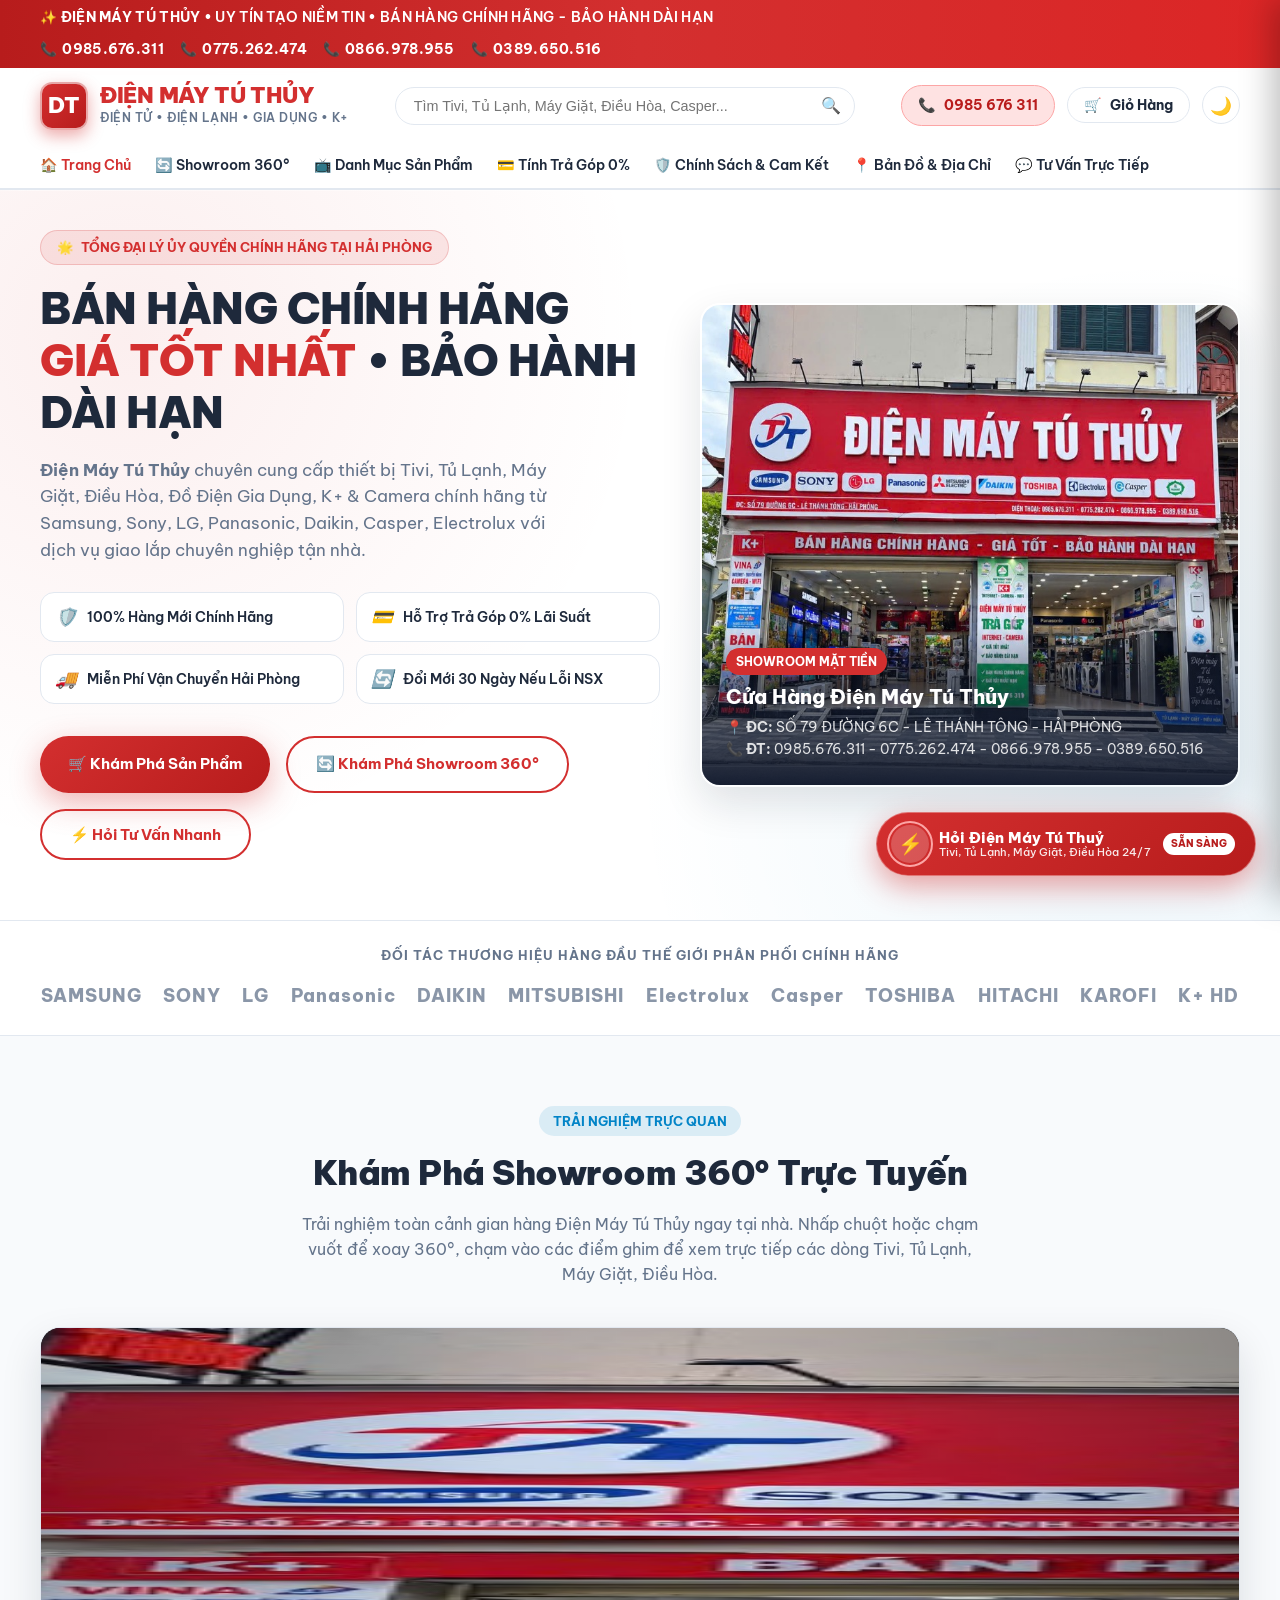
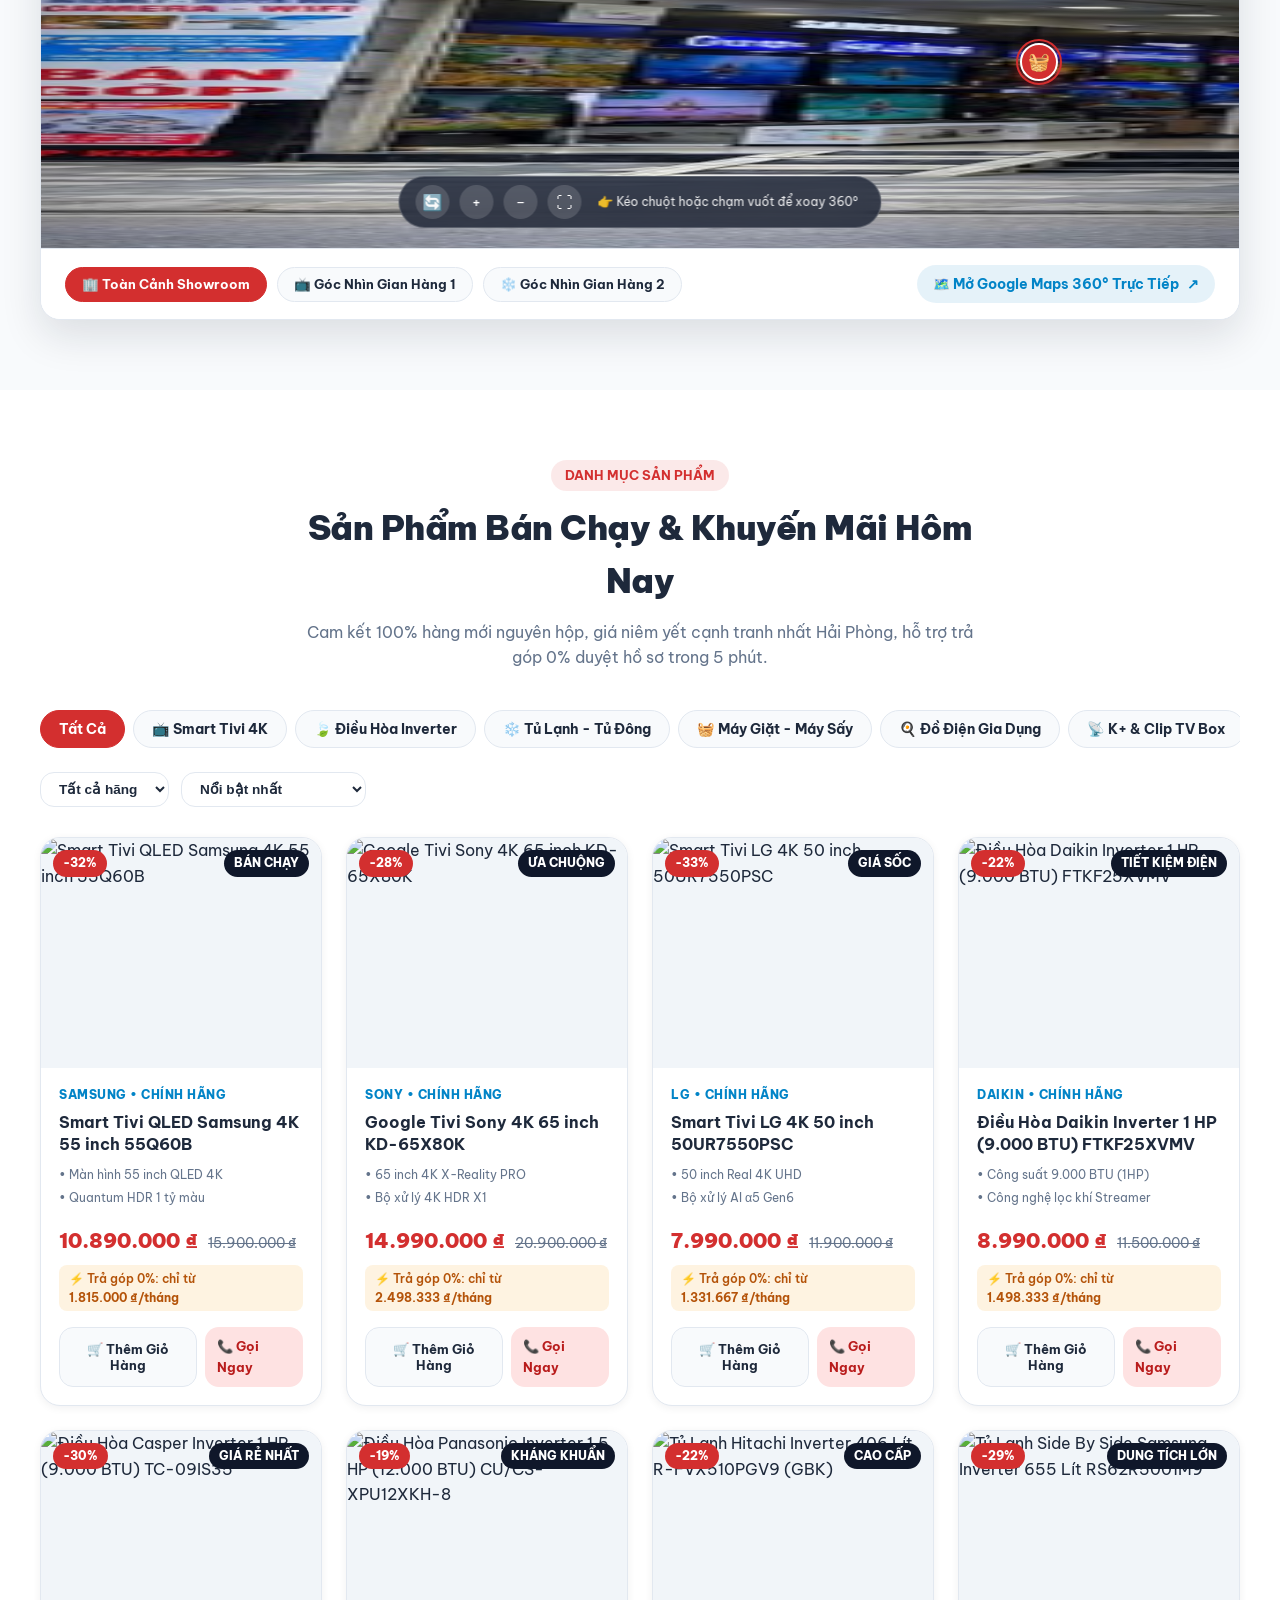
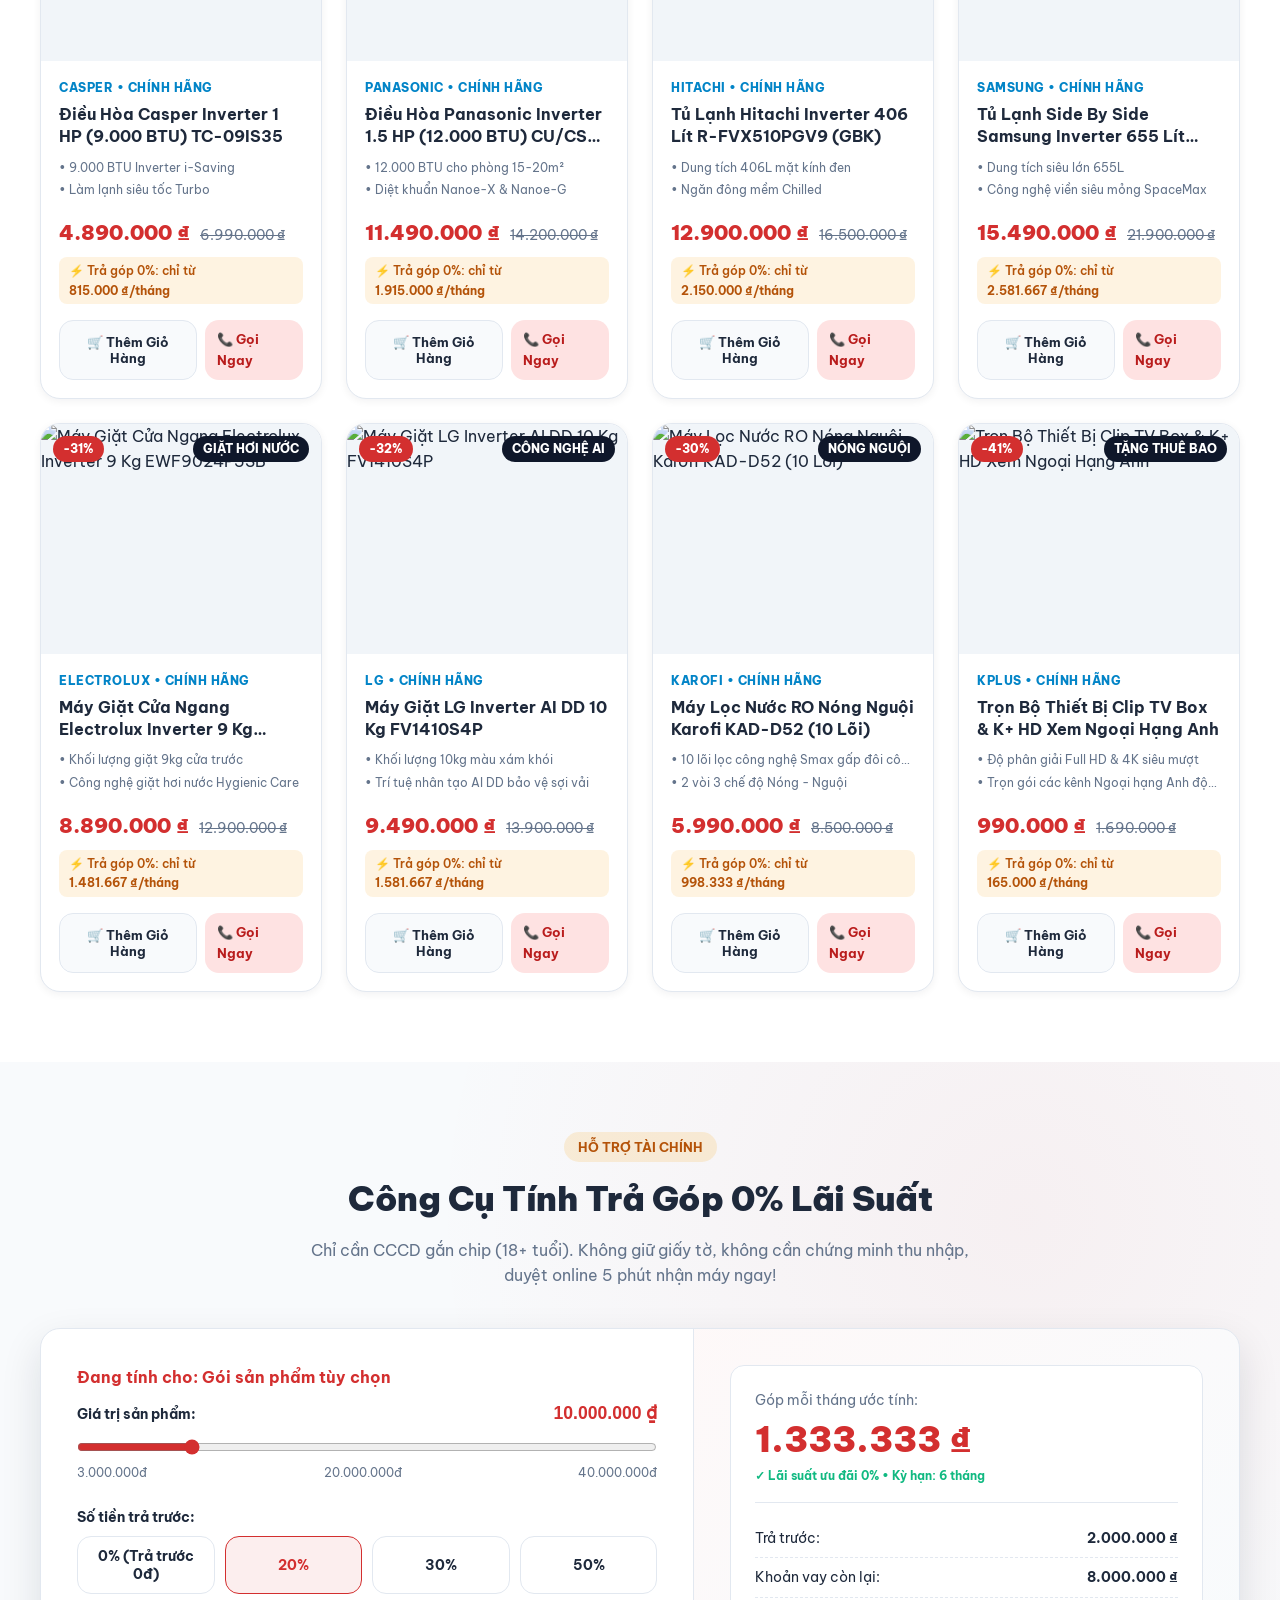
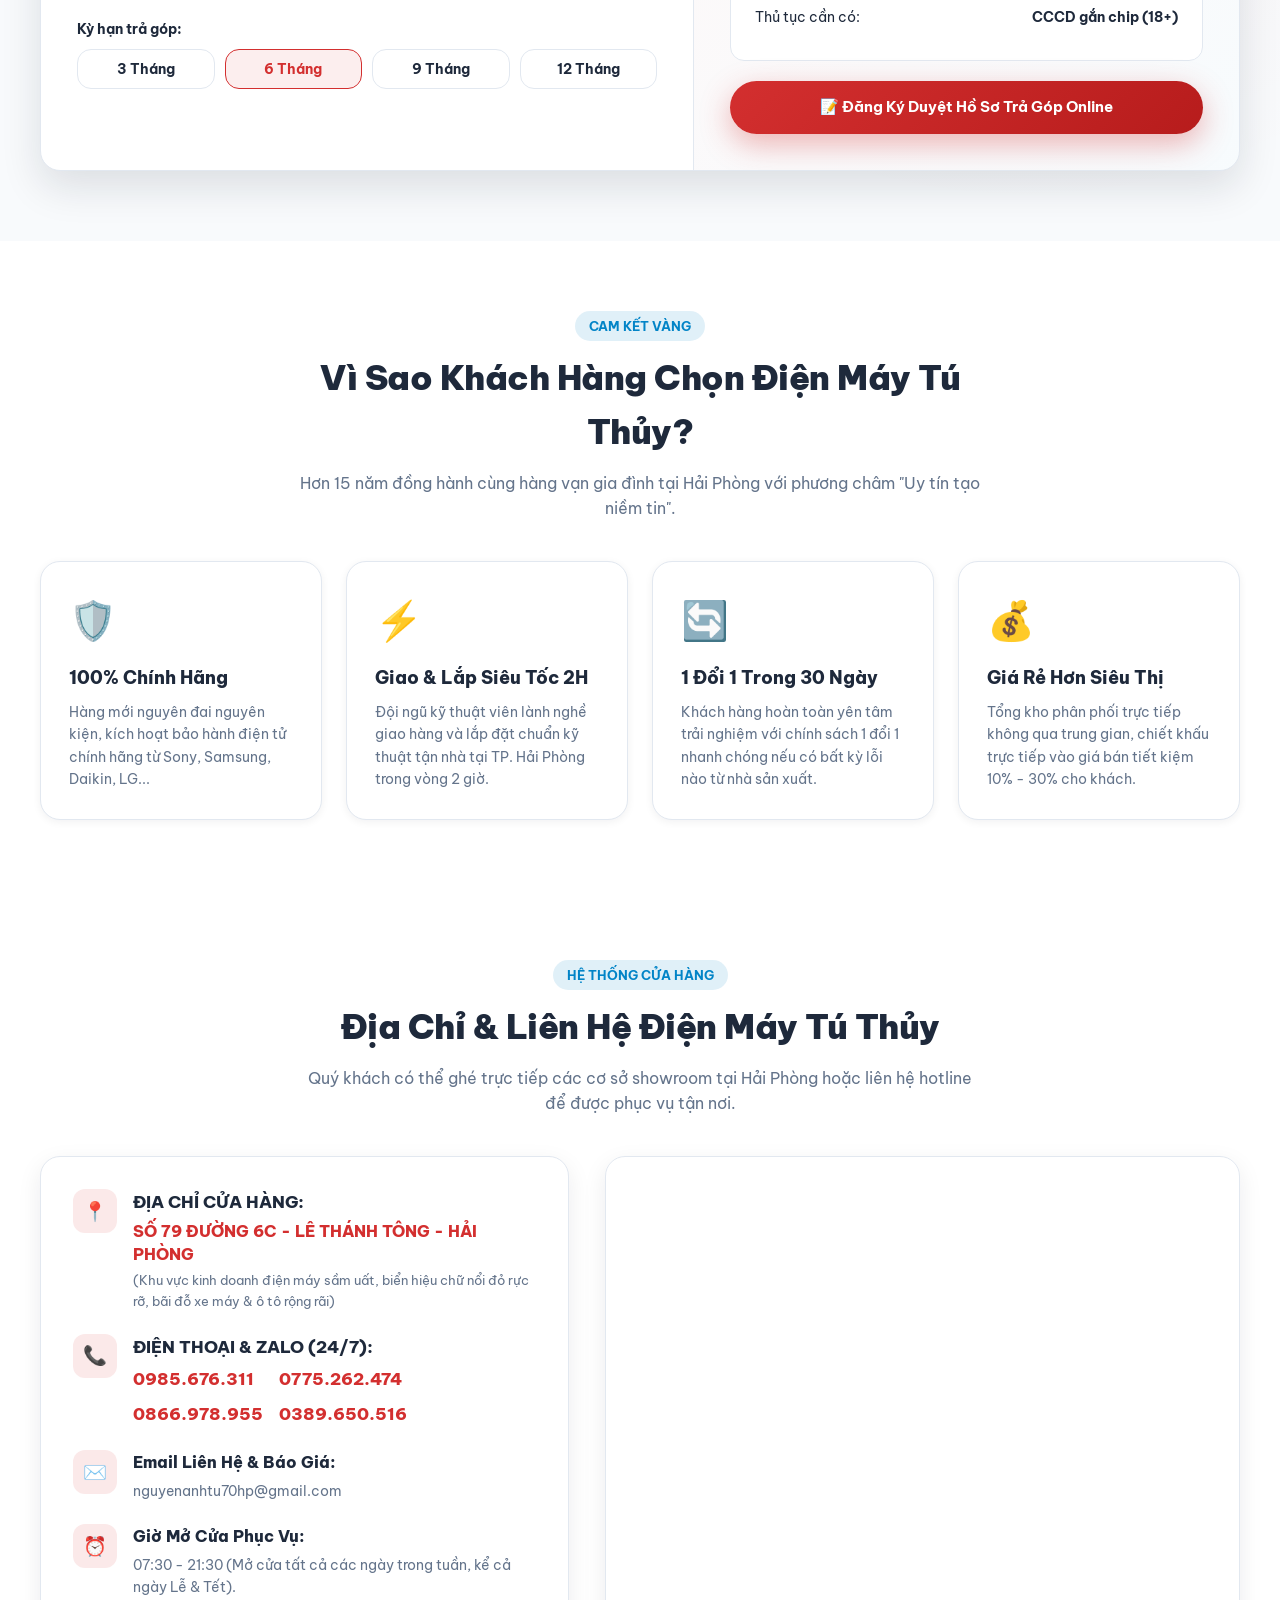
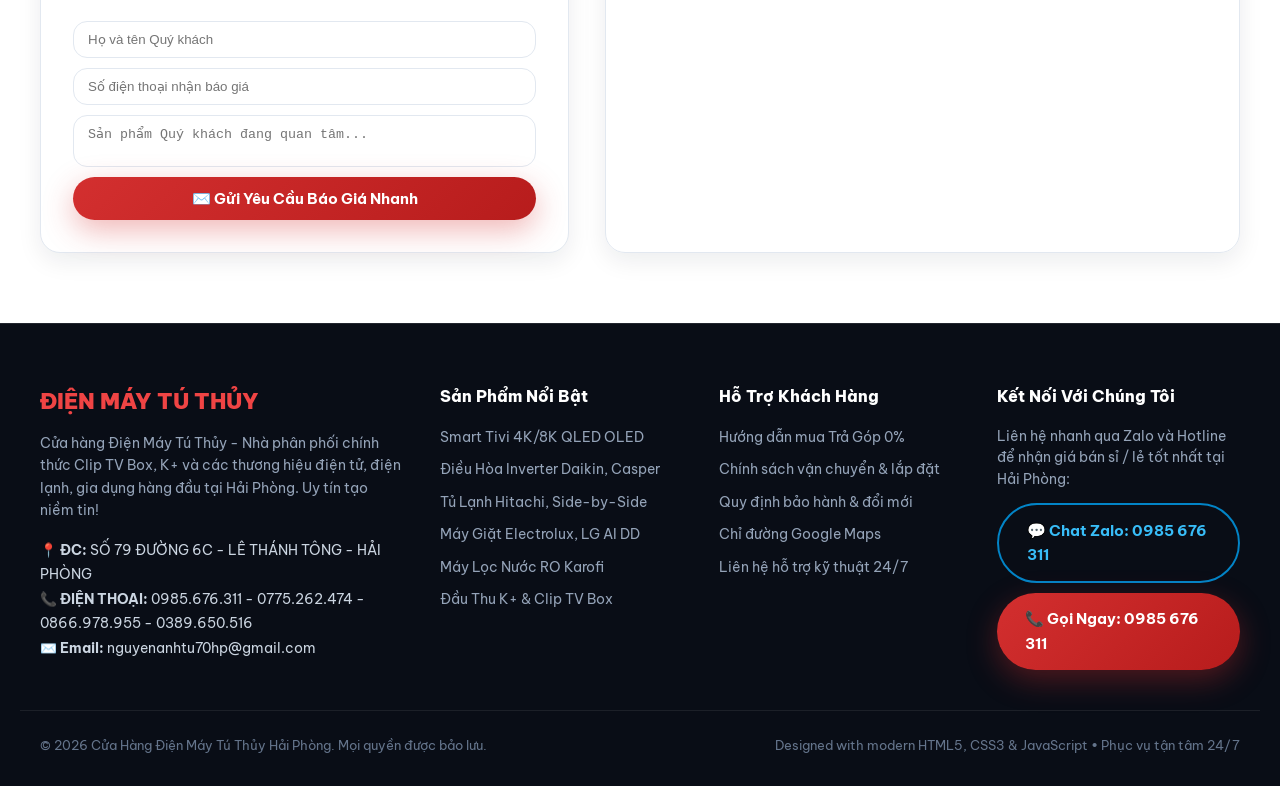
==== index.html @ 82f8b05a "fix: Update exact address and 4 phone numbers from official signboard" ====
<!DOCTYPE html>
<html lang="vi">
<head>
  <meta charset="UTF-8">
  <meta name="viewport" content="width=device-width, initial-scale=1.0">
  <title>Điện Máy Tú Thủy Hải Phòng | Tivi, Tủ Lạnh, Máy Giặt, Điều Hòa Chính Hãng - Trả Góp 0%</title>
  <meta name="description" content="Cửa Hàng Điện Máy Tú Thủy - Số 79 Đường 6C, Lê Thánh Tông, Hải Phòng. Tổng đại lý phân phối Tivi, Tủ lạnh, Máy giặt, Điều hòa Casper, Daikin, Samsung, Sony, LG, Panasonic chính hãng, trả góp 0%. Điện thoại: 0985.676.311 - 0775.262.474 - 0866.978.955 - 0389.650.516.">
  <meta name="keywords" content="Điện máy Tú Thủy, Điện máy Hải Phòng, Tivi Samsung Hải Phòng, Điều hòa Daikin Casper Hải Phòng, Máy giặt Electrolux, Trả góp 0% Hải Phòng, K+ Hải Phòng">
  
  <!-- Canonical & Open Graph -->
  <link rel="canonical" href="https://dienmaytuthuy.shop/">
  <meta property="og:title" content="Điện Máy Tú Thủy - Bán Hàng Chính Hãng - Giá Tốt Nhất Hải Phòng">
  <meta property="og:description" content="Tổng kho điện tử, điện lạnh, đồ điện gia dụng, K+ tại Hải Phòng. Uy tín tạo niềm tin, bảo hành dài hạn.">
  <meta property="og:url" content="https://dienmaytuthuy.shop/">
  <meta property="og:image" content="https://dienmaytuthuy.shop/assets/img/storefront-main.jpg">
  <meta property="og:type" content="website">

  <!-- Favicon -->
  <link rel="icon" href="data:image/svg+xml,<svg xmlns='http://www.w3.org/2000/svg' viewBox='0 0 100 100'><rect width='100' height='100' rx='20' fill='%23d32f2f'/><text x='50%' y='68%' font-size='60' font-weight='900' fill='white' text-anchor='middle'>TT</text></svg>">

  <!-- Styles -->
  <link rel="stylesheet" href="css/style.css">
</head>
<body>

  <!-- ===================================================================
       1. TOP ANNOUNCEMENT BAR
       =================================================================== -->
  <div class="top-notice-bar">
    <div class="container top-notice-content">
      <div class="top-slogan">
        ✨ <strong>ĐIỆN MÁY TÚ THỦY</strong> • UY TÍN TẠO NIỀM TIN • BÁN HÀNG CHÍNH HÃNG - BẢO HÀNH DÀI HẠN
      </div>
      <div class="top-contact-pills">
        <a href="tel:0985676311">📞 <strong>0985.676.311</strong></a>
        <a href="tel:0775262474">📞 <strong>0775.262.474</strong></a>
        <a href="tel:0866978955">📞 <strong>0866.978.955</strong></a>
        <a href="tel:0389650516">📞 <strong>0389.650.516</strong></a>
      </div>
    </div>
  </div>

  <!-- ===================================================================
       2. MAIN STICKY NAVIGATION HEADER
       =================================================================== -->
  <header class="main-header" id="mainHeader">
    <div class="container nav-container">
      <!-- Brand Logo -->
      <a href="#heroSection" class="brand-logo-block">
        <div class="brand-logo-icon">DT</div>
        <div class="brand-logo-text">
          <span class="brand-main-title">ĐIỆN MÁY TÚ THỦY</span>
          <span class="brand-sub-title">Điện Tử • Điện Lạnh • Gia Dụng • K+</span>
        </div>
      </a>

      <!-- Quick Search Input -->
      <div class="header-search-box">
        <input type="text" id="searchProductInput" placeholder="Tìm Tivi, Tủ Lạnh, Máy Giặt, Điều Hòa, Casper..." autocomplete="off">
        <span class="search-icon">🔍</span>
      </div>

      <!-- Header Action Controls -->
      <div class="header-action-group">
        <a href="tel:0985676311" class="header-btn btn-hotline">
          <span>📞</span>
          <span>0985 676 311</span>
        </a>

        <button class="header-btn btn-cart-trigger" id="headerCartBtn" title="Xem giỏ tư vấn">
          <span>🛒</span>
          <span>Giỏ Hàng</span>
          <span class="cart-count-badge" style="display:none;">0</span>
        </button>

        <button class="theme-toggle-btn" id="themeToggleBtn" title="Chuyển chế độ sáng/tối">
          🌙
        </button>
      </div>
    </div>

    <!-- Secondary Navigation Menu -->
    <div class="sub-nav-bar">
      <div class="container sub-nav-links">
        <a href="#heroSection" class="active">🏠 Trang Chủ</a>
        <a href="#tour360Section">🔄 Showroom 360°</a>
        <a href="#catalogSection">📺 Danh Mục Sản Phẩm</a>
        <a href="#installmentSection">💳 Tính Trả Góp 0%</a>
        <a href="#commitmentsSection">🛡️ Chính Sách & Cam Kết</a>
        <a href="#contactSection">📍 Bản Đồ & Địa Chỉ</a>
        <a href="javascript:void(0)" onclick="window.openTuThuyChat('Bảng giá khuyến mãi hôm nay?')">💬 Tư Vấn Trực Tiếp</a>
      </div>
    </div>
  </header>

  <!-- ===================================================================
       3. HERO BANNER SECTION (REAL STOREFRONT SHOWCASE)
       =================================================================== -->
  <section class="hero-section" id="heroSection">
    <div class="container hero-grid">
      <div class="hero-text-content">
        <div class="hero-badge-pill">
          <span>🌟</span>
          <span>TỔNG ĐẠI LÝ ỦY QUYỀN CHÍNH HÃNG TẠI HẢI PHÒNG</span>
        </div>

        <h1 class="hero-title">
          BÁN HÀNG CHÍNH HÃNG <br>
          <span class="highlight">GIÁ TỐT NHẤT</span> • BẢO HÀNH DÀI HẠN
        </h1>

        <p class="hero-description">
          <strong>Điện Máy Tú Thủy</strong> chuyên cung cấp thiết bị Tivi, Tủ Lạnh, Máy Giặt, Điều Hòa, Đồ Điện Gia Dụng, K+ & Camera chính hãng từ Samsung, Sony, LG, Panasonic, Daikin, Casper, Electrolux với dịch vụ giao lắp chuyên nghiệp tận nhà.
        </p>

        <div class="hero-feature-pills">
          <div class="hero-pill-item">
            <i>🛡️</i> <span>100% Hàng Mới Chính Hãng</span>
          </div>
          <div class="hero-pill-item">
            <i>💳</i> <span>Hỗ Trợ Trả Góp 0% Lãi Suất</span>
          </div>
          <div class="hero-pill-item">
            <i>🚚</i> <span>Miễn Phí Vận Chuyển Hải Phòng</span>
          </div>
          <div class="hero-pill-item">
            <i>🔄</i> <span>Đổi Mới 30 Ngày Nếu Lỗi NSX</span>
          </div>
        </div>

        <div class="hero-cta-buttons">
          <a href="#catalogSection" class="btn btn-primary">
            <span>🛒 Khám Phá Sản Phẩm</span>
          </a>
          <a href="#tour360Section" class="btn btn-outline">
            <span>🔄 Khám Phá Showroom 360°</span>
          </a>
          <button class="btn btn-outline" onclick="window.openTuThuyChat('Tư vấn mua trả góp 0%')">
            <span>⚡ Hỏi Tư Vấn Nhanh</span>
          </button>
        </div>
      </div>

      <!-- Store Visual Showcase (Real User Photo) -->
      <div class="hero-visual-card">
        <img src="assets/img/storefront-main.jpg" alt="Cửa Hàng Điện Máy Tú Thủy Hải Phòng">
        <div class="hero-visual-overlay">
          <span class="hero-overlay-tag">Showroom Mặt Tiền</span>
          <div class="hero-overlay-title">Cửa Hàng Điện Máy Tú Thủy</div>
          <div class="hero-overlay-sub">
            📍 <strong>ĐC:</strong> SỐ 79 ĐƯỜNG 6C - LÊ THÁNH TÔNG - HẢI PHÒNG<br>
            📞 <strong>ĐT:</strong> 0985.676.311 - 0775.262.474 - 0866.978.955 - 0389.650.516
          </div>
        </div>
      </div>
    </div>
  </section>

  <!-- ===================================================================
       4. AUTHORIZED BRANDS MARQUEE
       =================================================================== -->
  <section class="brand-marquee-section">
    <div class="container">
      <div class="brand-marquee-title">ĐỐI TÁC THƯƠNG HIỆU HÀNG ĐẦU THẾ GIỚI PHÂN PHỐI CHÍNH HÃNG</div>
      <div class="brand-logos-row">
        <span class="brand-badge-item">SAMSUNG</span>
        <span class="brand-badge-item">SONY</span>
        <span class="brand-badge-item">LG</span>
        <span class="brand-badge-item">Panasonic</span>
        <span class="brand-badge-item">DAIKIN</span>
        <span class="brand-badge-item">MITSUBISHI</span>
        <span class="brand-badge-item">Electrolux</span>
        <span class="brand-badge-item">Casper</span>
        <span class="brand-badge-item">TOSHIBA</span>
        <span class="brand-badge-item">HITACHI</span>
        <span class="brand-badge-item">KAROFI</span>
        <span class="brand-badge-item">K+ HD</span>
      </div>
    </div>
  </section>

  <!-- ===================================================================
       5. INTERACTIVE 360° SHOWROOM VIRTUAL TOUR
       =================================================================== -->
  <section class="tour-360-section" id="tour360Section">
    <div class="container">
      <div class="section-head">
        <span class="section-badge">TRẢI NGHIỆM TRỰC QUAN</span>
        <h2 class="section-title">Khám Phá Showroom 360° Trực Tuyến</h2>
        <p class="section-desc">
          Trải nghiệm toàn cảnh gian hàng Điện Máy Tú Thủy ngay tại nhà. Nhấp chuột hoặc chạm vuốt để xoay 360°, chạm vào các điểm ghim để xem trực tiếp các dòng Tivi, Tủ Lạnh, Máy Giặt, Điều Hòa.
        </p>
      </div>

      <div class="tour-360-card">
        <!-- 360 Canvas Container -->
        <div class="panorama-container" id="panorama360Container">
          <!-- Canvas and hotspots are injected dynamically by panorama360.js -->
        </div>

        <!-- Tour Scenes & Angle Switcher Bar -->
        <div class="tour-scenes-bar">
          <div class="tour-angle-group">
            <button class="tour-angle-btn active" data-src="assets/img/storefront-main.jpg">
              🏢 Toàn Cảnh Showroom
            </button>
            <button class="tour-angle-btn" data-src="assets/img/storefront-angle-1.jpg">
              📺 Góc Nhìn Gian Hàng 1
            </button>
            <button class="tour-angle-btn" data-src="assets/img/storefront-angle-3.jpg">
              ❄️ Góc Nhìn Gian Hàng 2
            </button>
          </div>

          <a href="https://maps.app.goo.gl/EdzysPzaL2VktRET9" target="_blank" rel="noopener" class="google-maps-360-link">
            <span>🗺️ Mở Google Maps 360° Trực Tiếp</span>
            <span>↗</span>
          </a>
        </div>
      </div>
    </div>
  </section>

  <!-- ===================================================================
       6. DYNAMIC PRODUCT CATALOG & FILTER
       =================================================================== -->
  <section class="catalog-section" id="catalogSection">
    <div class="container">
      <div class="section-head">
        <span class="section-badge" style="background:rgba(211,47,47,0.1); color:var(--brand-red);">DANH MỤC SẢN PHẨM</span>
        <h2 class="section-title">Sản Phẩm Bán Chạy & Khuyến Mãi Hôm Nay</h2>
        <p class="section-desc">
          Cam kết 100% hàng mới nguyên hộp, giá niêm yết cạnh tranh nhất Hải Phòng, hỗ trợ trả góp 0% duyệt hồ sơ trong 5 phút.
        </p>
      </div>

      <!-- Filter Controls Bar -->
      <div class="catalog-header-bar">
        <!-- Category Tabs -->
        <div class="catalog-tabs">
          <button class="cat-tab active" data-category="all">Tất Cả</button>
          <button class="cat-tab" data-category="tivi">📺 Smart Tivi 4K</button>
          <button class="cat-tab" data-category="dieuhoa">🍃 Điều Hòa Inverter</button>
          <button class="cat-tab" data-category="tulanh">❄️ Tủ Lạnh - Tủ Đông</button>
          <button class="cat-tab" data-category="maygiat">🧺 Máy Giặt - Máy Sấy</button>
          <button class="cat-tab" data-category="giadung">🍳 Đồ Điện Gia Dụng</button>
          <button class="cat-tab" data-category="dichvuso">📡 K+ & Clip TV Box</button>
        </div>

        <!-- Filter Selects -->
        <div class="catalog-filter-controls">
          <select id="filterBrand" aria-label="Lọc theo thương hiệu">
            <option value="all">Tất cả hãng</option>
            <option value="samsung">Samsung</option>
            <option value="sony">Sony</option>
            <option value="lg">LG</option>
            <option value="daikin">Daikin</option>
            <option value="casper">Casper</option>
            <option value="panasonic">Panasonic</option>
            <option value="electrolux">Electrolux</option>
            <option value="hitachi">Hitachi</option>
            <option value="karofi">Karofi</option>
          </select>

          <select id="sortProducts" aria-label="Sắp xếp sản phẩm">
            <option value="featured">Nổi bật nhất</option>
            <option value="price-asc">Giá tăng dần</option>
            <option value="price-desc">Giá giảm dần</option>
            <option value="discount">Giảm giá nhiều nhất</option>
          </select>
        </div>
      </div>

      <!-- Product Cards Grid -->
      <div class="products-grid" id="productsGrid">
        <!-- Injected via app.js -->
      </div>
    </div>
  </section>

  <!-- ===================================================================
       7. INTERACTIVE 0% INSTALLMENT CALCULATOR
       =================================================================== -->
  <section class="installment-section" id="installmentSection">
    <div class="container">
      <div class="section-head">
        <span class="section-badge" style="background:rgba(245,158,11,0.15); color:#b45309;">HỖ TRỢ TÀI CHÍNH</span>
        <h2 class="section-title">Công Cụ Tính Trả Góp 0% Lãi Suất</h2>
        <p class="section-desc">
          Chỉ cần CCCD gắn chip (18+ tuổi). Không giữ giấy tờ, không cần chứng minh thu nhập, duyệt online 5 phút nhận máy ngay!
        </p>
      </div>

      <div class="installment-calculator-card">
        <!-- Left: Sliders & Controls -->
        <div class="calc-left">
          <div id="calcCurrentProduct" style="font-weight:700; color:var(--brand-red); margin-bottom:12px;">
            Đang tính cho: Gói sản phẩm tùy chọn
          </div>

          <!-- Price Slider -->
          <div class="calc-group">
            <div class="calc-label">
              <span>Giá trị sản phẩm:</span>
              <input type="text" id="calcPriceInput" readonly style="border:none; background:transparent; font-weight:800; color:var(--brand-red); text-align:right; font-size:1.1rem; width:150px;">
            </div>
            <input type="range" id="calcPriceSlider" class="calc-slider" min="3000000" max="40000000" step="500000" value="10000000">
            <div style="display:flex; justify-content:space-between; font-size:0.75rem; color:var(--text-muted); margin-top:4px;">
              <span>3.000.000đ</span>
              <span>20.000.000đ</span>
              <span>40.000.000đ</span>
            </div>
          </div>

          <!-- Down Payment Selection -->
          <div class="calc-group">
            <div class="calc-label">
              <span>Số tiền trả trước:</span>
            </div>
            <div class="calc-btn-group">
              <button class="calc-option-btn calc-down-btn" data-percent="0">0% (Trả trước 0đ)</button>
              <button class="calc-option-btn calc-down-btn active" data-percent="20">20%</button>
              <button class="calc-option-btn calc-down-btn" data-percent="30">30%</button>
              <button class="calc-option-btn calc-down-btn" data-percent="50">50%</button>
            </div>
          </div>

          <!-- Term Selection -->
          <div class="calc-group">
            <div class="calc-label">
              <span>Kỳ hạn trả góp:</span>
            </div>
            <div class="calc-btn-group">
              <button class="calc-option-btn calc-term-btn" data-term="3">3 Tháng</button>
              <button class="calc-option-btn calc-term-btn active" data-term="6">6 Tháng</button>
              <button class="calc-option-btn calc-term-btn" data-term="9">9 Tháng</button>
              <button class="calc-option-btn calc-term-btn" data-term="12">12 Tháng</button>
            </div>
          </div>
        </div>

        <!-- Right: Instant Calculated Result -->
        <div class="calc-right">
          <div class="calc-result-box">
            <div style="font-size:0.85rem; color:var(--text-muted);">Góp mỗi tháng ước tính:</div>
            <div class="calc-monthly-highlight" id="calcMonthlyPaymentVal">1.333.000đ</div>
            <div style="font-size:0.75rem; color:#10b981; font-weight:700;">✓ Lãi suất ưu đãi 0% • Kỳ hạn: <span id="calcTermDisplay">6 tháng</span></div>

            <hr style="border:none; border-top:1px solid var(--border-color); margin:16px 0;">

            <div class="calc-meta-row">
              <span>Trả trước:</span>
              <strong id="calcDownPaymentVal">2.000.000đ</strong>
            </div>
            <div class="calc-meta-row">
              <span>Khoản vay còn lại:</span>
              <strong id="calcLoanAmountVal">8.000.000đ</strong>
            </div>
            <div class="calc-meta-row">
              <span>Thủ tục cần có:</span>
              <strong>CCCD gắn chip (18+)</strong>
            </div>
          </div>

          <a href="https://zalo.me/0985676311?text=Toi%20can%20tu%20van%20ho%20so%20mua%20tra%20gop%200%25%20Dien%20May%20Tu%20Thuy" target="_blank" rel="noopener" class="btn btn-primary" style="width:100%;">
            <span>📝 Đăng Ký Duyệt Hồ Sơ Trả Góp Online</span>
          </a>
        </div>
      </div>
    </div>
  </section>

  <!-- ===================================================================
       8. STORE COMMITMENTS & SERVICE POLICIES
       =================================================================== -->
  <section class="catalog-section" id="commitmentsSection" style="background:var(--bg-surface);">
    <div class="container">
      <div class="section-head">
        <span class="section-badge">CAM KẾT VÀNG</span>
        <h2 class="section-title">Vì Sao Khách Hàng Chọn Điện Máy Tú Thủy?</h2>
        <p class="section-desc">
          Hơn 15 năm đồng hành cùng hàng vạn gia đình tại Hải Phòng với phương châm "Uy tín tạo niềm tin".
        </p>
      </div>

      <div style="display:grid; grid-template-columns:repeat(auto-fit, minmax(260px, 1fr)); gap:24px;">
        <div style="background:var(--bg-card); padding:28px; border-radius:var(--radius-lg); border:1px solid var(--border-color); box-shadow:var(--shadow-sm);">
          <div style="font-size:2.4rem; margin-bottom:12px;">🛡️</div>
          <h3 style="font-size:1.15rem; font-weight:800; margin-bottom:8px;">100% Chính Hãng</h3>
          <p style="color:var(--text-muted); font-size:0.88rem;">Hàng mới nguyên đai nguyên kiện, kích hoạt bảo hành điện tử chính hãng từ Sony, Samsung, Daikin, LG...</p>
        </div>

        <div style="background:var(--bg-card); padding:28px; border-radius:var(--radius-lg); border:1px solid var(--border-color); box-shadow:var(--shadow-sm);">
          <div style="font-size:2.4rem; margin-bottom:12px;">⚡</div>
          <h3 style="font-size:1.15rem; font-weight:800; margin-bottom:8px;">Giao & Lắp Siêu Tốc 2H</h3>
          <p style="color:var(--text-muted); font-size:0.88rem;">Đội ngũ kỹ thuật viên lành nghề giao hàng và lắp đặt chuẩn kỹ thuật tận nhà tại TP. Hải Phòng trong vòng 2 giờ.</p>
        </div>

        <div style="background:var(--bg-card); padding:28px; border-radius:var(--radius-lg); border:1px solid var(--border-color); box-shadow:var(--shadow-sm);">
          <div style="font-size:2.4rem; margin-bottom:12px;">🔄</div>
          <h3 style="font-size:1.15rem; font-weight:800; margin-bottom:8px;">1 Đổi 1 Trong 30 Ngày</h3>
          <p style="color:var(--text-muted); font-size:0.88rem;">Khách hàng hoàn toàn yên tâm trải nghiệm với chính sách 1 đổi 1 nhanh chóng nếu có bất kỳ lỗi nào từ nhà sản xuất.</p>
        </div>

        <div style="background:var(--bg-card); padding:28px; border-radius:var(--radius-lg); border:1px solid var(--border-color); box-shadow:var(--shadow-sm);">
          <div style="font-size:2.4rem; margin-bottom:12px;">💰</div>
          <h3 style="font-size:1.15rem; font-weight:800; margin-bottom:8px;">Giá Rẻ Hơn Siêu Thị</h3>
          <p style="color:var(--text-muted); font-size:0.88rem;">Tổng kho phân phối trực tiếp không qua trung gian, chiết khấu trực tiếp vào giá bán tiết kiệm 10% - 30% cho khách.</p>
        </div>
      </div>
    </div>
  </section>

  <!-- ===================================================================
       9. GOOGLE MAPS & CONTACT SECTION
       =================================================================== -->
  <section class="contact-map-section" id="contactSection">
    <div class="container">
      <div class="section-head">
        <span class="section-badge">HỆ THỐNG CỬA HÀNG</span>
        <h2 class="section-title">Địa Chỉ & Liên Hệ Điện Máy Tú Thủy</h2>
        <p class="section-desc">
          Quý khách có thể ghé trực tiếp các cơ sở showroom tại Hải Phòng hoặc liên hệ hotline để được phục vụ tận nơi.
        </p>
      </div>

      <div class="contact-grid">
        <!-- Contact Details Card -->
        <div class="contact-info-card">
          <div class="contact-item">
            <div class="contact-icon">📍</div>
            <div>
              <h4 style="font-size:1.05rem; font-weight:800; margin-bottom:4px; color:var(--text-main);">ĐỊA CHỈ CỬA HÀNG:</h4>
              <p style="color:var(--brand-red); font-weight:800; font-size:1.02rem; line-height:1.4;">
                SỐ 79 ĐƯỜNG 6C - LÊ THÁNH TÔNG - HẢI PHÒNG
              </p>
              <p style="color:var(--text-muted); font-size:0.82rem; margin-top:4px;">
                (Khu vực kinh doanh điện máy sầm uất, biển hiệu chữ nổi đỏ rực rỡ, bãi đỗ xe máy & ô tô rộng rãi)
              </p>
            </div>
          </div>

          <div class="contact-item">
            <div class="contact-icon">📞</div>
            <div>
              <h4 style="font-size:1.05rem; font-weight:800; margin-bottom:6px; color:var(--text-main);">ĐIỆN THOẠI & ZALO (24/7):</h4>
              <div style="display:grid; grid-template-columns:1fr 1fr; gap:8px 16px;">
                <a href="tel:0985676311" style="font-size:1.05rem; font-weight:800; color:var(--brand-red);">0985.676.311</a>
                <a href="tel:0775262474" style="font-size:1.05rem; font-weight:800; color:var(--brand-red);">0775.262.474</a>
                <a href="tel:0866978955" style="font-size:1.05rem; font-weight:800; color:var(--brand-red);">0866.978.955</a>
                <a href="tel:0389650516" style="font-size:1.05rem; font-weight:800; color:var(--brand-red);">0389.650.516</a>
              </div>
            </div>
          </div>

          <div class="contact-item">
            <div class="contact-icon">✉️</div>
            <div>
              <h4 style="font-size:1rem; font-weight:800; margin-bottom:4px;">Email Liên Hệ & Báo Giá:</h4>
              <p style="font-size:0.88rem; color:var(--text-muted);">
                <a href="mailto:nguyenanhtu70hp@gmail.com">nguyenanhtu70hp@gmail.com</a>
              </p>
            </div>
          </div>

          <div class="contact-item">
            <div class="contact-icon">⏰</div>
            <div>
              <h4 style="font-size:1rem; font-weight:800; margin-bottom:4px;">Giờ Mở Cửa Phục Vụ:</h4>
              <p style="font-size:0.88rem; color:var(--text-muted);">
                07:30 - 21:30 (Mở cửa tất cả các ngày trong tuần, kể cả ngày Lễ & Tết).
              </p>
            </div>
          </div>

          <form id="mainContactForm" style="margin-top:20px; display:flex; flex-direction:column; gap:10px;">
            <input type="text" id="contactName" placeholder="Họ và tên Quý khách" required style="padding:10px 14px; border-radius:var(--radius-md); border:1.5px solid var(--border-color); background:var(--bg-surface); color:var(--text-main);">
            <input type="tel" id="contactPhone" placeholder="Số điện thoại nhận báo giá" required style="padding:10px 14px; border-radius:var(--radius-md); border:1.5px solid var(--border-color); background:var(--bg-surface); color:var(--text-main);">
            <textarea id="contactMsg" rows="2" placeholder="Sản phẩm Quý khách đang quan tâm..." style="padding:10px 14px; border-radius:var(--radius-md); border:1.5px solid var(--border-color); background:var(--bg-surface); color:var(--text-main); resize:none;"></textarea>
            <button type="submit" class="btn btn-primary" style="width:100%; padding:12px;">
              <span>✉️ Gửi Yêu Cầu Báo Giá Nhanh</span>
            </button>
          </form>
        </div>

        <!-- Google Maps Iframe -->
        <div class="map-wrapper">
          <iframe 
            src="https://maps.google.com/maps?q=20.9395104,106.6305309&hl=vi&z=16&output=embed"
            title="Bản đồ vị trí Cửa Hàng Điện Máy Tú Thủy Hải Phòng"
            loading="lazy" 
            allowfullscreen>
          </iframe>
        </div>
      </div>
    </div>
  </section>

  <!-- ===================================================================
       10. CART INQUIRY DRAWER (SLIDE-OVER)
       =================================================================== -->
  <div class="cart-drawer-overlay" id="cartDrawerOverlay"></div>
  <div class="cart-drawer" id="cartDrawer">
    <div class="cart-drawer-header">
      <h3 style="font-size:1.15rem; font-weight:800;">🛒 Giỏ Tư Vấn Của Bạn</h3>
      <button id="closeCartBtn" style="font-size:1.4rem; padding:4px;">&times;</button>
    </div>

    <div class="cart-drawer-body" id="cartItemsList">
      <!-- Injected via app.js -->
    </div>

    <div class="cart-drawer-footer">
      <div style="display:flex; justify-content:space-between; margin-bottom:14px;">
        <span style="font-weight:700;">Tổng tạm tính:</span>
        <strong style="color:var(--brand-red); font-size:1.25rem;" id="cartTotalPrice">0đ</strong>
      </div>

      <div style="display:flex; flex-direction:column; gap:8px; margin-bottom:14px;">
        <input type="text" id="inquiryName" placeholder="Tên của Quý khách..." style="padding:8px 12px; border-radius:var(--radius-sm); border:1px solid var(--border-color); background:var(--bg-secondary);">
        <input type="tel" id="inquiryPhone" placeholder="Số điện thoại nhận báo giá *" required style="padding:8px 12px; border-radius:var(--radius-sm); border:1px solid var(--border-color); background:var(--bg-secondary);">
        <input type="text" id="inquiryAddress" placeholder="Địa chỉ giao hàng tại Hải Phòng..." style="padding:8px 12px; border-radius:var(--radius-sm); border:1px solid var(--border-color); background:var(--bg-secondary);">
      </div>

      <button id="btnSubmitInquiry" class="btn btn-primary" style="width:100%; padding:12px;">
        <span>💬 Gửi Báo Giá & Mở Zalo 0985 676 311</span>
      </button>
    </div>
  </div>

  <!-- ===================================================================
       11. PRODUCT DETAIL MODAL
       =================================================================== -->
  <div class="modal-overlay" id="productDetailModal">
    <div class="modal-card">
      <button class="modal-close-btn" onclick="window.closeProductDetail()">&times;</button>
      <div id="productModalContent">
        <!-- Injected via app.js -->
      </div>
    </div>
  </div>

  <!-- ===================================================================
       12. MAIN FOOTER
       =================================================================== -->
  <footer class="main-footer">
    <div class="container footer-grid">
      <div class="footer-col">
        <div class="footer-brand-title">ĐIỆN MÁY TÚ THỦY</div>
        <p style="color:#94a3b8; font-size:0.88rem; margin-bottom:16px;">
          Cửa hàng Điện Máy Tú Thủy - Nhà phân phối chính thức Clip TV Box, K+ và các thương hiệu điện tử, điện lạnh, gia dụng hàng đầu tại Hải Phòng. Uy tín tạo niềm tin!
        </p>
        <div style="font-size:0.85rem; color:#cbd5e1; line-height:1.8;">
          📍 <strong>ĐC:</strong> SỐ 79 ĐƯỜNG 6C - LÊ THÁNH TÔNG - HẢI PHÒNG<br>
          📞 <strong>ĐIỆN THOẠI:</strong> 0985.676.311 - 0775.262.474 - 0866.978.955 - 0389.650.516<br>
          ✉️ <strong>Email:</strong> nguyenanhtu70hp@gmail.com
        </div>
      </div>

      <div class="footer-col">
        <h4>Sản Phẩm Nổi Bật</h4>
        <ul class="footer-links">
          <li><a href="javascript:void(0)" onclick="window.filterCatalogByCategory('tivi')">Smart Tivi 4K/8K QLED OLED</a></li>
          <li><a href="javascript:void(0)" onclick="window.filterCatalogByCategory('dieuhoa')">Điều Hòa Inverter Daikin, Casper</a></li>
          <li><a href="javascript:void(0)" onclick="window.filterCatalogByCategory('tulanh')">Tủ Lạnh Hitachi, Side-by-Side</a></li>
          <li><a href="javascript:void(0)" onclick="window.filterCatalogByCategory('maygiat')">Máy Giặt Electrolux, LG AI DD</a></li>
          <li><a href="javascript:void(0)" onclick="window.filterCatalogByCategory('giadung')">Máy Lọc Nước RO Karofi</a></li>
          <li><a href="javascript:void(0)" onclick="window.filterCatalogByCategory('dichvuso')">Đầu Thu K+ & Clip TV Box</a></li>
        </ul>
      </div>

      <div class="footer-col">
        <h4>Hỗ Trợ Khách Hàng</h4>
        <ul class="footer-links">
          <li><a href="#installmentSection">Hướng dẫn mua Trả Góp 0%</a></li>
          <li><a href="#commitmentsSection">Chính sách vận chuyển & lắp đặt</a></li>
          <li><a href="#commitmentsSection">Quy định bảo hành & đổi mới</a></li>
          <li><a href="https://maps.app.goo.gl/EdzysPzaL2VktRET9" target="_blank" rel="noopener">Chỉ đường Google Maps</a></li>
          <li><a href="tel:0985676311">Liên hệ hỗ trợ kỹ thuật 24/7</a></li>
        </ul>
      </div>

      <div class="footer-col">
        <h4>Kết Nối Với Chúng Tôi</h4>
        <p style="font-size:0.85rem; color:#94a3b8; margin-bottom:12px;">Liên hệ nhanh qua Zalo và Hotline để nhận giá bán sỉ / lẻ tốt nhất tại Hải Phòng:</p>
        <a href="https://zalo.me/0985676311" target="_blank" rel="noopener" class="btn btn-outline" style="border-color:#0284c7; color:#38bdf8; width:100%; margin-bottom:10px;">
          <span>💬 Chat Zalo: 0985 676 311</span>
        </a>
        <a href="tel:0985676311" class="btn btn-primary" style="width:100%;">
          <span>📞 Gọi Ngay: 0985 676 311</span>
        </a>
      </div>
    </div>

    <div class="container footer-bottom-row">
      <div>© 2026 Cửa Hàng Điện Máy Tú Thủy Hải Phòng. Mọi quyền được bảo lưu.</div>
      <div>Designed with modern HTML5, CSS3 & JavaScript • Phục vụ tận tâm 24/7</div>
    </div>
  </footer>

  <!-- ===================================================================
       13. JAVASCRIPT MODULES
       =================================================================== -->
  <script src="js/panorama360.js"></script>
  <script src="js/app.js"></script>
  <script src="js/ai-assistant.js"></script>
</body>
</html>
---- css/style.css ----
/* ==========================================================================
   ĐIỆN MÁY TÚ THỦY - MODERN HIGH-END ELECTRONICS RETAIL DESIGN SYSTEM
   Palette: Rich Tech Red, Navy Sapphire, Warm Gold, Soft Glassmorphism
   Typography: 'Be Vietnam Pro', -apple-system, BlinkMacSystemFont, sans-serif
   ========================================================================== */

@import url('https://fonts.googleapis.com/css2?family=Be+Vietnam+Pro:wght@300;400;500;600;700;800;900&display=swap');

:root {
  /* Brand Palette */
  --brand-red: #d32f2f;
  --brand-red-dark: #b71c1c;
  --brand-red-light: #ef4444;
  --brand-navy: #0f172a;
  --brand-blue: #0284c7;
  --brand-gold: #f59e0b;
  --brand-green: #10b981;

  /* Neutrals */
  --bg-primary: #ffffff;
  --bg-secondary: #f8fafc;
  --bg-surface: #ffffff;
  --bg-card: #ffffff;
  --text-main: #1e293b;
  --text-muted: #64748b;
  --text-inverse: #ffffff;
  --border-color: #e2e8f0;
  --border-focus: #ef4444;

  /* Effects */
  --radius-sm: 8px;
  --radius-md: 14px;
  --radius-lg: 20px;
  --radius-full: 9999px;
  --shadow-sm: 0 2px 8px rgba(15, 23, 42, 0.06);
  --shadow-md: 0 8px 24px rgba(15, 23, 42, 0.08);
  --shadow-lg: 0 16px 40px rgba(15, 23, 42, 0.12);
  --shadow-red: 0 10px 30px rgba(211, 47, 47, 0.35);
  --glass-bg: rgba(255, 255, 255, 0.85);
  --glass-border: rgba(255, 255, 255, 0.3);
  --transition: all 0.3s cubic-bezier(0.16, 1, 0.3, 1);
}

body.dark-mode {
  --bg-primary: #090d16;
  --bg-secondary: #0f172a;
  --bg-surface: #131d33;
  --bg-card: #18233c;
  --text-main: #f1f5f9;
  --text-muted: #94a3b8;
  --border-color: rgba(255, 255, 255, 0.1);
  --glass-bg: rgba(19, 29, 51, 0.88);
  --glass-border: rgba(255, 255, 255, 0.15);
  --shadow-sm: 0 2px 8px rgba(0, 0, 0, 0.3);
  --shadow-md: 0 8px 24px rgba(0, 0, 0, 0.4);
}

/* Base Resets */
*, *::before, *::after {
  box-sizing: border-box;
  margin: 0;
  padding: 0;
}

html {
  scroll-behavior: smooth;
  font-size: 16px;
}

body {
  font-family: 'Be Vietnam Pro', sans-serif;
  background-color: var(--bg-primary);
  color: var(--text-main);
  line-height: 1.6;
  overflow-x: hidden;
  transition: background-color 0.3s ease, color 0.3s ease;
}

a {
  color: inherit;
  text-decoration: none;
}

button {
  cursor: pointer;
  font-family: inherit;
  border: none;
  background: none;
}

img {
  max-width: 100%;
  display: block;
}

.container {
  width: 100%;
  max-width: 1240px;
  margin: 0 auto;
  padding: 0 20px;
}

/* ==========================================================================
   TOP NOTIFICATION BAR & HEADER
   ========================================================================== */
.top-notice-bar {
  background: linear-gradient(90deg, #b71c1c 0%, #d32f2f 50%, #dc2626 100%);
  color: #ffffff;
  font-size: 0.85rem;
  font-weight: 600;
  padding: 7px 0;
  letter-spacing: 0.3px;
}

.top-notice-content {
  display: flex;
  justify-content: space-between;
  align-items: center;
  flex-wrap: wrap;
  gap: 10px;
}

.top-contact-pills {
  display: flex;
  gap: 16px;
  align-items: center;
}

.top-contact-pills a {
  display: inline-flex;
  align-items: center;
  gap: 5px;
  transition: opacity 0.2s;
}

.top-contact-pills a:hover {
  opacity: 0.85;
}

.main-header {
  position: sticky;
  top: 0;
  z-index: 990;
  background: var(--glass-bg);
  backdrop-filter: blur(16px);
  border-bottom: 1px solid var(--border-color);
  transition: var(--transition);
}

.nav-container {
  display: flex;
  align-items: center;
  justify-content: space-between;
  padding: 14px 20px;
  gap: 20px;
}

.brand-logo-block {
  display: flex;
  align-items: center;
  gap: 12px;
}

.brand-logo-icon {
  width: 48px;
  height: 48px;
  background: linear-gradient(135deg, #d32f2f 0%, #b71c1c 100%);
  border-radius: 12px;
  display: flex;
  align-items: center;
  justify-content: center;
  color: #fff;
  font-weight: 900;
  font-size: 1.4rem;
  box-shadow: 0 6px 16px rgba(211, 47, 47, 0.4);
  border: 2px solid rgba(255, 255, 255, 0.6);
}

.brand-logo-text {
  display: flex;
  flex-direction: column;
}

.brand-main-title {
  font-size: 1.35rem;
  font-weight: 900;
  letter-spacing: -0.3px;
  color: var(--brand-red);
  line-height: 1.2;
}

.brand-sub-title {
  font-size: 0.72rem;
  font-weight: 600;
  color: var(--text-muted);
  text-transform: uppercase;
  letter-spacing: 0.5px;
}

/* Search Bar in Header */
.header-search-box {
  flex: 1;
  max-width: 460px;
  position: relative;
}

.header-search-box input {
  width: 100%;
  padding: 10px 42px 10px 18px;
  border-radius: var(--radius-full);
  border: 1.5px solid var(--border-color);
  background: var(--bg-surface);
  color: var(--text-main);
  font-size: 0.9rem;
  outline: none;
  transition: var(--transition);
}

.header-search-box input:focus {
  border-color: var(--brand-red);
  box-shadow: 0 0 0 3px rgba(211, 47, 47, 0.15);
}

.header-search-box .search-icon {
  position: absolute;
  right: 14px;
  top: 50%;
  transform: translateY(-50%);
  color: var(--text-muted);
  pointer-events: none;
}

/* Header Action Controls */
.header-action-group {
  display: flex;
  align-items: center;
  gap: 12px;
}

.header-btn {
  display: inline-flex;
  align-items: center;
  gap: 8px;
  padding: 8px 16px;
  border-radius: var(--radius-full);
  font-weight: 700;
  font-size: 0.88rem;
  transition: var(--transition);
}

.btn-hotline {
  background: #fee2e2;
  color: #b91c1c;
  border: 1px solid #fca5a5;
}

body.dark-mode .btn-hotline {
  background: rgba(220, 38, 38, 0.2);
  color: #fca5a5;
  border-color: rgba(220, 38, 38, 0.4);
}

.btn-hotline:hover {
  background: #dc2626;
  color: #ffffff;
}

.btn-cart-trigger {
  position: relative;
  background: var(--bg-surface);
  border: 1.5px solid var(--border-color);
  color: var(--text-main);
  padding: 8px 16px;
}

.btn-cart-trigger:hover {
  border-color: var(--brand-red);
  color: var(--brand-red);
}

.cart-count-badge {
  position: absolute;
  top: -6px;
  right: -6px;
  background: var(--brand-red);
  color: #fff;
  font-size: 0.72rem;
  font-weight: 800;
  width: 20px;
  height: 20px;
  border-radius: 50%;
  display: inline-flex;
  align-items: center;
  justify-content: center;
  box-shadow: 0 2px 6px rgba(211, 47, 47, 0.4);
}

.theme-toggle-btn {
  width: 38px;
  height: 38px;
  border-radius: 50%;
  background: var(--bg-surface);
  border: 1px solid var(--border-color);
  font-size: 1.1rem;
  display: flex;
  align-items: center;
  justify-content: center;
  transition: var(--transition);
}

.theme-toggle-btn:hover {
  transform: rotate(20deg);
}

/* Secondary Navigation */
.sub-nav-bar {
  background: var(--bg-surface);
  border-bottom: 1px solid var(--border-color);
  padding: 10px 0;
}

.sub-nav-links {
  display: flex;
  gap: 24px;
  overflow-x: auto;
  white-space: nowrap;
  padding-bottom: 2px;
}

.sub-nav-links a {
  font-size: 0.88rem;
  font-weight: 600;
  color: var(--text-main);
  transition: color 0.2s;
  display: flex;
  align-items: center;
  gap: 6px;
}

.sub-nav-links a:hover,
.sub-nav-links a.active {
  color: var(--brand-red);
}

/* ==========================================================================
   HERO BANNER & STORE SHOWCASE
   ========================================================================== */
.hero-section {
  position: relative;
  padding: 40px 0 60px;
  background: radial-gradient(circle at 10% 20%, rgba(211, 47, 47, 0.08) 0%, transparent 40%),
              radial-gradient(circle at 90% 80%, rgba(2, 132, 199, 0.08) 0%, transparent 40%);
}

.hero-grid {
  display: grid;
  grid-template-columns: 1.15fr 1fr;
  gap: 40px;
  align-items: center;
}

.hero-badge-pill {
  display: inline-flex;
  align-items: center;
  gap: 8px;
  background: rgba(211, 47, 47, 0.1);
  color: var(--brand-red);
  padding: 6px 16px;
  border-radius: var(--radius-full);
  font-size: 0.82rem;
  font-weight: 700;
  margin-bottom: 18px;
  border: 1px solid rgba(211, 47, 47, 0.2);
}

.hero-title {
  font-size: 2.7rem;
  font-weight: 900;
  line-height: 1.2;
  letter-spacing: -0.5px;
  margin-bottom: 18px;
}

.hero-title span.highlight {
  color: var(--brand-red);
  position: relative;
  display: inline-block;
}

.hero-description {
  font-size: 1.05rem;
  color: var(--text-muted);
  margin-bottom: 28px;
  max-width: 540px;
}

.hero-feature-pills {
  display: grid;
  grid-template-columns: repeat(2, 1fr);
  gap: 12px;
  margin-bottom: 32px;
}

.hero-pill-item {
  display: flex;
  align-items: center;
  gap: 10px;
  background: var(--bg-surface);
  padding: 10px 14px;
  border-radius: var(--radius-md);
  border: 1px solid var(--border-color);
  font-size: 0.88rem;
  font-weight: 600;
}

.hero-pill-item i {
  color: var(--brand-red);
  font-size: 1.1rem;
}

.hero-cta-buttons {
  display: flex;
  gap: 16px;
  flex-wrap: wrap;
}

.btn {
  display: inline-flex;
  align-items: center;
  justify-content: center;
  gap: 10px;
  padding: 14px 28px;
  border-radius: var(--radius-full);
  font-weight: 700;
  font-size: 0.95rem;
  transition: var(--transition);
}

.btn-primary {
  background: linear-gradient(135deg, #d32f2f 0%, #b71c1c 100%);
  color: #fff;
  box-shadow: var(--shadow-red);
}

.btn-primary:hover {
  transform: translateY(-2px);
  box-shadow: 0 14px 34px rgba(211, 47, 47, 0.5);
}

.btn-outline {
  border: 2px solid var(--brand-red);
  color: var(--brand-red);
  background: transparent;
}

.btn-outline:hover {
  background: rgba(211, 47, 47, 0.08);
}

/* Hero Store Showcase Image Card */
.hero-visual-card {
  position: relative;
  border-radius: var(--radius-lg);
  overflow: hidden;
  box-shadow: var(--shadow-lg);
  border: 2px solid rgba(255, 255, 255, 0.4);
}

.hero-visual-card img {
  width: 100%;
  height: 480px;
  object-fit: cover;
  transition: transform 0.6s cubic-bezier(0.16, 1, 0.3, 1);
}

.hero-visual-card:hover img {
  transform: scale(1.03);
}

.hero-visual-overlay {
  position: absolute;
  bottom: 0;
  left: 0;
  right: 0;
  padding: 24px;
  background: linear-gradient(to top, rgba(15, 23, 42, 0.95) 0%, rgba(15, 23, 42, 0.5) 60%, transparent 100%);
  color: #ffffff;
}

.hero-overlay-tag {
  background: var(--brand-red);
  padding: 4px 10px;
  border-radius: var(--radius-full);
  font-size: 0.75rem;
  font-weight: 700;
  text-transform: uppercase;
  display: inline-block;
  margin-bottom: 6px;
}

.hero-overlay-title {
  font-size: 1.25rem;
  font-weight: 800;
  margin-bottom: 4px;
}

.hero-overlay-sub {
  font-size: 0.85rem;
  color: rgba(255, 255, 255, 0.85);
}

/* Authorized Brands Marquee Bar */
.brand-marquee-section {
  padding: 24px 0;
  background: var(--bg-surface);
  border-top: 1px solid var(--border-color);
  border-bottom: 1px solid var(--border-color);
}

.brand-marquee-title {
  text-align: center;
  font-size: 0.8rem;
  font-weight: 700;
  text-transform: uppercase;
  color: var(--text-muted);
  letter-spacing: 1px;
  margin-bottom: 16px;
}

.brand-logos-row {
  display: flex;
  justify-content: space-around;
  align-items: center;
  flex-wrap: wrap;
  gap: 20px;
}

.brand-badge-item {
  font-weight: 800;
  font-size: 1.15rem;
  color: var(--text-muted);
  letter-spacing: 1px;
  opacity: 0.75;
  transition: var(--transition);
}

.brand-badge-item:hover {
  opacity: 1;
  color: var(--brand-red);
  transform: translateY(-2px);
}

/* ==========================================================================
   360° SHOWROOM VIRTUAL TOUR SECTION
   ========================================================================== */
.tour-360-section {
  padding: 70px 0;
  background: var(--bg-secondary);
}

.section-head {
  text-align: center;
  max-width: 680px;
  margin: 0 auto 40px;
}

.section-badge {
  display: inline-block;
  background: rgba(2, 132, 199, 0.12);
  color: var(--brand-blue);
  padding: 5px 14px;
  border-radius: var(--radius-full);
  font-size: 0.8rem;
  font-weight: 700;
  margin-bottom: 10px;
}

.section-title {
  font-size: 2.1rem;
  font-weight: 900;
  letter-spacing: -0.5px;
  margin-bottom: 12px;
}

.section-desc {
  font-size: 0.98rem;
  color: var(--text-muted);
}

.tour-360-card {
  position: relative;
  background: var(--bg-card);
  border-radius: var(--radius-lg);
  overflow: hidden;
  box-shadow: var(--shadow-lg);
  border: 1px solid var(--border-color);
}

.panorama-container {
  width: 100%;
  height: 520px;
  position: relative;
  background: #000;
  cursor: grab;
}

.panorama-container:active {
  cursor: grabbing;
}

.p360-canvas {
  width: 100%;
  height: 100%;
  display: block;
}

.p360-controls {
  position: absolute;
  bottom: 20px;
  left: 50%;
  transform: translateX(-50%);
  background: rgba(15, 23, 42, 0.75);
  backdrop-filter: blur(12px);
  padding: 8px 16px;
  border-radius: var(--radius-full);
  display: flex;
  align-items: center;
  gap: 10px;
  color: #fff;
  border: 1px solid rgba(255, 255, 255, 0.2);
  z-index: 20;
}

.p360-btn {
  width: 34px;
  height: 34px;
  border-radius: 50%;
  background: rgba(255, 255, 255, 0.15);
  color: #fff;
  font-size: 1rem;
  display: flex;
  align-items: center;
  justify-content: center;
  transition: var(--transition);
}

.p360-btn:hover,
.p360-btn.active {
  background: var(--brand-red);
}

.p360-hint {
  font-size: 0.78rem;
  color: rgba(255, 255, 255, 0.9);
  padding: 0 6px;
}

/* 360 Hotspots */
.p360-hotspots-layer {
  position: absolute;
  top: 0;
  left: 0;
  width: 100%;
  height: 100%;
  pointer-events: none;
  z-index: 10;
}

.p360-hotspot {
  position: absolute;
  transform: translate(-50%, -50%);
  pointer-events: auto;
}

.p360-hotspot-pin {
  width: 38px;
  height: 38px;
  border-radius: 50%;
  background: var(--brand-red);
  border: 2px solid #ffffff;
  display: flex;
  align-items: center;
  justify-content: center;
  color: #fff;
  font-size: 1.1rem;
  box-shadow: 0 4px 14px rgba(211, 47, 47, 0.6);
  cursor: pointer;
  position: relative;
  transition: var(--transition);
}

.p360-pin-pulse {
  position: absolute;
  inset: -6px;
  border-radius: 50%;
  border: 2px solid var(--brand-red);
  animation: hotspotPulse 2s cubic-bezier(0.16, 1, 0.3, 1) infinite;
}

@keyframes hotspotPulse {
  0% { transform: scale(0.9); opacity: 1; }
  100% { transform: scale(1.6); opacity: 0; }
}

.p360-hotspot-card {
  position: absolute;
  bottom: 48px;
  left: 50%;
  transform: translateX(-50%) translateY(10px);
  width: 250px;
  background: rgba(15, 23, 42, 0.92);
  backdrop-filter: blur(12px);
  color: #ffffff;
  padding: 14px;
  border-radius: var(--radius-md);
  border: 1px solid rgba(255, 255, 255, 0.2);
  opacity: 0;
  visibility: hidden;
  transition: var(--transition);
  box-shadow: 0 10px 25px rgba(0, 0, 0, 0.5);
  font-size: 0.85rem;
}

.p360-hotspot:hover .p360-hotspot-card {
  opacity: 1;
  visibility: visible;
  transform: translateX(-50%) translateY(0);
}

.p360-hotspot-card h4 {
  font-size: 0.92rem;
  font-weight: 800;
  margin-bottom: 4px;
  color: #fca5a5;
}

.p360-hotspot-btn {
  margin-top: 8px;
  width: 100%;
  padding: 6px;
  background: var(--brand-red);
  color: #fff;
  border-radius: var(--radius-sm);
  font-size: 0.78rem;
  font-weight: 700;
}

/* Tour Scene Switcher Bar */
.tour-scenes-bar {
  display: flex;
  align-items: center;
  justify-content: space-between;
  padding: 16px 24px;
  background: var(--bg-surface);
  border-top: 1px solid var(--border-color);
  flex-wrap: wrap;
  gap: 14px;
}

.tour-angle-group {
  display: flex;
  gap: 10px;
}

.tour-angle-btn {
  padding: 8px 16px;
  border-radius: var(--radius-full);
  border: 1px solid var(--border-color);
  background: var(--bg-secondary);
  font-size: 0.84rem;
  font-weight: 700;
  color: var(--text-main);
  transition: var(--transition);
}

.tour-angle-btn.active,
.tour-angle-btn:hover {
  background: var(--brand-red);
  color: #fff;
  border-color: var(--brand-red);
}

.google-maps-360-link {
  display: inline-flex;
  align-items: center;
  gap: 8px;
  font-size: 0.86rem;
  font-weight: 700;
  color: var(--brand-blue);
  background: rgba(2, 132, 199, 0.1);
  padding: 8px 16px;
  border-radius: var(--radius-full);
}

/* ==========================================================================
   DYNAMIC PRODUCT CATALOG
   ========================================================================== */
.catalog-section {
  padding: 70px 0;
  background: var(--bg-primary);
}

.catalog-header-bar {
  display: flex;
  justify-content: space-between;
  align-items: center;
  flex-wrap: wrap;
  gap: 20px;
  margin-bottom: 30px;
}

.catalog-tabs {
  display: flex;
  gap: 8px;
  overflow-x: auto;
  padding-bottom: 4px;
}

.cat-tab {
  padding: 9px 18px;
  border-radius: var(--radius-full);
  background: var(--bg-secondary);
  border: 1px solid var(--border-color);
  font-size: 0.88rem;
  font-weight: 700;
  color: var(--text-main);
  white-space: nowrap;
  transition: var(--transition);
}

.cat-tab.active,
.cat-tab:hover {
  background: var(--brand-red);
  color: #fff;
  border-color: var(--brand-red);
}

.catalog-filter-controls {
  display: flex;
  gap: 12px;
}

.catalog-filter-controls select {
  padding: 8px 14px;
  border-radius: var(--radius-md);
  border: 1.5px solid var(--border-color);
  background: var(--bg-surface);
  color: var(--text-main);
  font-size: 0.85rem;
  font-weight: 600;
  outline: none;
}

/* Product Grid */
.products-grid {
  display: grid;
  grid-template-columns: repeat(auto-fill, minmax(280px, 1fr));
  gap: 24px;
}

.product-card {
  background: var(--bg-card);
  border-radius: var(--radius-lg);
  border: 1px solid var(--border-color);
  overflow: hidden;
  box-shadow: var(--shadow-sm);
  display: flex;
  flex-direction: column;
  transition: var(--transition);
}

.product-card:hover {
  transform: translateY(-6px);
  box-shadow: var(--shadow-md);
  border-color: rgba(211, 47, 47, 0.4);
}

.product-img-box {
  position: relative;
  height: 230px;
  background: #f1f5f9;
  overflow: hidden;
}

body.dark-mode .product-img-box {
  background: #0f172a;
}

.product-img {
  width: 100%;
  height: 100%;
  object-fit: cover;
  transition: transform 0.5s ease;
}

.product-card:hover .product-img {
  transform: scale(1.06);
}

.product-badge {
  position: absolute;
  padding: 4px 10px;
  border-radius: var(--radius-full);
  font-size: 0.72rem;
  font-weight: 800;
  text-transform: uppercase;
  z-index: 2;
}

.badge-discount {
  top: 12px;
  left: 12px;
  background: var(--brand-red);
  color: #fff;
}

.badge-feature {
  top: 12px;
  right: 12px;
  background: var(--brand-navy);
  color: #fff;
}

.product-overlay-actions {
  position: absolute;
  inset: 0;
  background: rgba(15, 23, 42, 0.4);
  display: flex;
  align-items: center;
  justify-content: center;
  opacity: 0;
  transition: var(--transition);
}

.product-card:hover .product-overlay-actions {
  opacity: 1;
}

.btn-quick-view {
  background: #ffffff;
  color: #0f172a;
  padding: 8px 18px;
  border-radius: var(--radius-full);
  font-weight: 700;
  font-size: 0.84rem;
  box-shadow: 0 4px 12px rgba(0, 0, 0, 0.2);
  transform: translateY(10px);
  transition: var(--transition);
}

.product-card:hover .btn-quick-view {
  transform: translateY(0);
}

.product-info {
  padding: 18px;
  display: flex;
  flex-direction: column;
  flex: 1;
}

.product-brand-tag {
  font-size: 0.72rem;
  font-weight: 800;
  color: var(--brand-blue);
  margin-bottom: 6px;
  letter-spacing: 0.5px;
}

.product-title {
  font-size: 1.02rem;
  font-weight: 700;
  line-height: 1.35;
  margin-bottom: 10px;
  cursor: pointer;
  display: -webkit-box;
  -webkit-line-clamp: 2;
  -webkit-box-orient: vertical;
  overflow: hidden;
  height: 2.7em;
}

.product-title:hover {
  color: var(--brand-red);
}

.product-spec-list {
  list-style: none;
  font-size: 0.78rem;
  color: var(--text-muted);
  margin-bottom: 14px;
}

.product-spec-list li {
  margin-bottom: 3px;
  white-space: nowrap;
  overflow: hidden;
  text-overflow: ellipsis;
}

.product-price-box {
  display: flex;
  align-items: baseline;
  gap: 10px;
  margin-bottom: 8px;
}

.product-sale-price {
  font-size: 1.25rem;
  font-weight: 900;
  color: var(--brand-red);
}

.product-orig-price {
  font-size: 0.88rem;
  color: var(--text-muted);
  text-decoration: line-through;
}

.product-installment-tag {
  background: rgba(245, 158, 11, 0.12);
  color: #b45309;
  padding: 4px 10px;
  border-radius: var(--radius-sm);
  font-size: 0.75rem;
  font-weight: 600;
  margin-bottom: 16px;
}

body.dark-mode .product-installment-tag {
  color: #fbbf24;
}

.product-card-footer {
  margin-top: auto;
  display: grid;
  grid-template-columns: 1.4fr 1fr;
  gap: 8px;
}

.btn-card-cart {
  background: var(--bg-secondary);
  color: var(--text-main);
  border: 1px solid var(--border-color);
  padding: 9px 12px;
  border-radius: var(--radius-md);
  font-size: 0.82rem;
  font-weight: 700;
  transition: var(--transition);
}

.btn-card-cart:hover {
  background: var(--brand-red);
  color: #fff;
  border-color: var(--brand-red);
}

.btn-card-call {
  background: #fee2e2;
  color: #b91c1c;
  display: flex;
  align-items: center;
  justify-content: center;
  padding: 9px 12px;
  border-radius: var(--radius-md);
  font-size: 0.82rem;
  font-weight: 700;
}

.btn-card-call:hover {
  background: #dc2626;
  color: #fff;
}

/* ==========================================================================
   INSTALLMENT 0% CALCULATOR SECTION
   ========================================================================== */
.installment-section {
  padding: 70px 0;
  background: radial-gradient(circle at 80% 20%, rgba(211, 47, 47, 0.05) 0%, transparent 50%), var(--bg-secondary);
}

.installment-calculator-card {
  background: var(--bg-card);
  border-radius: var(--radius-lg);
  border: 1px solid var(--border-color);
  box-shadow: var(--shadow-lg);
  display: grid;
  grid-template-columns: 1.2fr 1fr;
  overflow: hidden;
}

.calc-left {
  padding: 36px;
  border-right: 1px solid var(--border-color);
}

.calc-right {
  padding: 36px;
  background: linear-gradient(135deg, rgba(211, 47, 47, 0.03) 0%, rgba(2, 132, 199, 0.03) 100%);
  display: flex;
  flex-direction: column;
  justify-content: center;
}

.calc-group {
  margin-bottom: 24px;
}

.calc-label {
  font-size: 0.88rem;
  font-weight: 700;
  margin-bottom: 8px;
  display: flex;
  justify-content: space-between;
}

.calc-slider {
  width: 100%;
  accent-color: var(--brand-red);
  height: 8px;
  border-radius: var(--radius-full);
}

.calc-btn-group {
  display: flex;
  gap: 10px;
}

.calc-option-btn {
  flex: 1;
  padding: 10px;
  border-radius: var(--radius-md);
  border: 1.5px solid var(--border-color);
  background: var(--bg-surface);
  font-size: 0.86rem;
  font-weight: 700;
  color: var(--text-main);
  transition: var(--transition);
}

.calc-option-btn.active,
.calc-option-btn:hover {
  border-color: var(--brand-red);
  background: rgba(211, 47, 47, 0.08);
  color: var(--brand-red);
}

.calc-result-box {
  background: var(--bg-surface);
  border-radius: var(--radius-md);
  padding: 24px;
  border: 1px solid var(--border-color);
  margin-bottom: 20px;
}

.calc-monthly-highlight {
  font-size: 2.2rem;
  font-weight: 900;
  color: var(--brand-red);
  line-height: 1.1;
  margin: 8px 0;
}

.calc-meta-row {
  display: flex;
  justify-content: space-between;
  padding: 8px 0;
  border-bottom: 1px dashed var(--border-color);
  font-size: 0.88rem;
}

.calc-meta-row:last-child {
  border-bottom: none;
}

/* ==========================================================================
   GOOGLE MAPS & CONTACT SECTION
   ========================================================================== */
.contact-map-section {
  padding: 70px 0;
  background: var(--bg-primary);
}

.contact-grid {
  display: grid;
  grid-template-columns: 1fr 1.2fr;
  gap: 36px;
}

.contact-info-card {
  background: var(--bg-card);
  padding: 32px;
  border-radius: var(--radius-lg);
  border: 1px solid var(--border-color);
  box-shadow: var(--shadow-md);
}

.contact-item {
  display: flex;
  gap: 16px;
  margin-bottom: 22px;
}

.contact-icon {
  width: 44px;
  height: 44px;
  border-radius: 12px;
  background: rgba(211, 47, 47, 0.1);
  color: var(--brand-red);
  display: flex;
  align-items: center;
  justify-content: center;
  font-size: 1.2rem;
  flex-shrink: 0;
}

.map-wrapper {
  border-radius: var(--radius-lg);
  overflow: hidden;
  box-shadow: var(--shadow-md);
  border: 1px solid var(--border-color);
  min-height: 400px;
}

.map-wrapper iframe {
  width: 100%;
  height: 100%;
  min-height: 440px;
  border: none;
  display: block;
}

/* ==========================================================================
   CART INQUIRY DRAWER & MODAL
   ========================================================================== */
.cart-drawer-overlay {
  position: fixed;
  inset: 0;
  background: rgba(0, 0, 0, 0.5);
  backdrop-filter: blur(4px);
  z-index: 1000;
  opacity: 0;
  visibility: hidden;
  transition: var(--transition);
}

.cart-drawer-overlay.active {
  opacity: 1;
  visibility: visible;
}

.cart-drawer {
  position: fixed;
  top: 0;
  right: -420px;
  width: 420px;
  max-width: 90vw;
  height: 100vh;
  background: var(--bg-card);
  z-index: 1001;
  display: flex;
  flex-direction: column;
  box-shadow: -8px 0 30px rgba(0, 0, 0, 0.25);
  transition: right 0.4s cubic-bezier(0.16, 1, 0.3, 1);
}

.cart-drawer.active {
  right: 0;
}

.cart-drawer-header {
  padding: 20px;
  border-bottom: 1px solid var(--border-color);
  display: flex;
  justify-content: space-between;
  align-items: center;
}

.cart-drawer-body {
  flex: 1;
  overflow-y: auto;
  padding: 20px;
}

.cart-item-row {
  display: flex;
  gap: 12px;
  padding-bottom: 14px;
  margin-bottom: 14px;
  border-bottom: 1px solid var(--border-color);
}

.cart-item-thumb {
  width: 64px;
  height: 64px;
  object-fit: cover;
  border-radius: var(--radius-sm);
  background: #f1f5f9;
}

.cart-item-details {
  flex: 1;
}

.cart-item-title {
  font-size: 0.85rem;
  font-weight: 700;
  line-height: 1.3;
  margin-bottom: 4px;
}

.cart-item-price {
  font-size: 0.9rem;
  font-weight: 800;
  color: var(--brand-red);
}

.cart-qty-ctrls {
  display: flex;
  align-items: center;
  gap: 8px;
  margin-top: 6px;
}

.cart-qty-ctrls button {
  width: 24px;
  height: 24px;
  border-radius: 4px;
  border: 1px solid var(--border-color);
  display: flex;
  align-items: center;
  justify-content: center;
  font-weight: 700;
}

.cart-remove-btn {
  margin-left: auto;
  color: #ef4444;
}

.cart-drawer-footer {
  padding: 20px;
  border-top: 1px solid var(--border-color);
  background: var(--bg-surface);
}

/* Modal Chi Tiết Sản Phẩm */
.modal-overlay {
  position: fixed;
  inset: 0;
  background: rgba(0, 0, 0, 0.6);
  backdrop-filter: blur(8px);
  z-index: 1010;
  display: flex;
  align-items: center;
  justify-content: center;
  padding: 20px;
  opacity: 0;
  visibility: hidden;
  transition: var(--transition);
}

.modal-overlay.active {
  opacity: 1;
  visibility: visible;
}

.modal-card {
  background: var(--bg-card);
  border-radius: var(--radius-lg);
  max-width: 900px;
  width: 100%;
  max-height: 90vh;
  overflow-y: auto;
  position: relative;
  box-shadow: var(--shadow-lg);
  border: 1px solid var(--border-color);
}

.modal-close-btn {
  position: absolute;
  top: 16px;
  right: 16px;
  width: 36px;
  height: 36px;
  border-radius: 50%;
  background: rgba(0, 0, 0, 0.1);
  font-size: 1.2rem;
  display: flex;
  align-items: center;
  justify-content: center;
  z-index: 10;
}

.modal-product-layout {
  display: grid;
  grid-template-columns: 1fr 1.2fr;
  gap: 30px;
  padding: 30px;
}

.modal-product-img {
  width: 100%;
  height: 320px;
  object-fit: cover;
  border-radius: var(--radius-md);
  margin-bottom: 16px;
}

.modal-store-badges {
  display: grid;
  grid-template-columns: 1fr 1fr;
  gap: 8px;
}

.modal-store-badges .badge-item {
  font-size: 0.78rem;
  font-weight: 600;
  background: var(--bg-secondary);
  padding: 6px 10px;
  border-radius: var(--radius-sm);
}

.modal-sale-price {
  font-size: 1.8rem;
  font-weight: 900;
  color: var(--brand-red);
}

.modal-orig-price {
  font-size: 1.1rem;
  color: var(--text-muted);
  text-decoration: line-through;
  margin-left: 10px;
}

.modal-discount-pill {
  background: #fee2e2;
  color: #b91c1c;
  padding: 3px 8px;
  border-radius: var(--radius-full);
  font-size: 0.78rem;
  font-weight: 800;
  margin-left: 10px;
}

.modal-installment-banner {
  background: rgba(245, 158, 11, 0.12);
  color: #b45309;
  padding: 10px 14px;
  border-radius: var(--radius-md);
  font-size: 0.85rem;
  margin: 16px 0;
}

.modal-specs-list {
  list-style: none;
  margin: 12px 0 20px;
}

.modal-specs-list li {
  padding: 4px 0;
  border-bottom: 1px dashed var(--border-color);
  font-size: 0.88rem;
}

.modal-action-buttons {
  display: flex;
  gap: 10px;
  flex-wrap: wrap;
}

/* ==========================================================================
   BRAND ASSISTANT INTEGRATOR (HỎI ĐIỆN MÁY TÚ THỦY)
   Standard: No AI tags, Pure Brand, High-end Glassmorphism FAB
   ========================================================================== */
.dmtt-fab-launcher {
  position: fixed;
  bottom: 24px;
  right: 24px;
  z-index: 9995;
  display: flex;
  align-items: center;
  gap: 10px;
  padding: 12px 20px 12px 14px;
  background: linear-gradient(135deg, #d32f2f 0%, #b71c1c 100%);
  color: #ffffff;
  border: 1px solid rgba(255, 255, 255, 0.35);
  border-radius: var(--radius-full);
  box-shadow: 0 10px 30px rgba(211, 47, 47, 0.45);
  cursor: pointer;
  user-select: none;
  transition: var(--transition);
}

.dmtt-fab-launcher:hover {
  transform: translateY(-4px) scale(1.03);
  box-shadow: 0 16px 36px rgba(211, 47, 47, 0.65);
}

.dmtt-fab-icon-box {
  position: relative;
  width: 38px;
  height: 38px;
  border-radius: 50%;
  background: rgba(255, 255, 255, 0.2);
  display: flex;
  align-items: center;
  justify-content: center;
  font-size: 1.25rem;
}

.dmtt-fab-pulse {
  position: absolute;
  inset: -4px;
  border-radius: 50%;
  border: 2px solid #fca5a5;
  animation: fabPulse 2s cubic-bezier(0.16, 1, 0.3, 1) infinite;
}

@keyframes fabPulse {
  0% { transform: scale(0.9); opacity: 0.9; }
  100% { transform: scale(1.5); opacity: 0; }
}

.dmtt-fab-text {
  display: flex;
  flex-direction: column;
  text-align: left;
  line-height: 1.2;
}

.dmtt-fab-title {
  font-size: 0.92rem;
  font-weight: 800;
  letter-spacing: 0.2px;
}

.dmtt-fab-sub {
  font-size: 0.68rem;
  font-weight: 500;
  opacity: 0.9;
}

.dmtt-fab-badge {
  background: #ffffff;
  color: #b71c1c;
  font-size: 0.65rem;
  font-weight: 800;
  padding: 3px 8px;
  border-radius: var(--radius-full);
  text-transform: uppercase;
  margin-left: 2px;
}

/* Chat Window Modal */
.dmtt-chat-window {
  position: fixed;
  bottom: 90px;
  right: 24px;
  width: 400px;
  max-width: 92vw;
  height: 600px;
  max-height: 82vh;
  background: var(--bg-card);
  border-radius: var(--radius-lg);
  box-shadow: 0 20px 60px rgba(0, 0, 0, 0.3);
  border: 1px solid var(--border-color);
  display: flex;
  flex-direction: column;
  z-index: 9996;
  opacity: 0;
  visibility: hidden;
  transform: translateY(20px) scale(0.96);
  transition: all 0.35s cubic-bezier(0.16, 1, 0.3, 1);
  overflow: hidden;
}

.dmtt-chat-window.open {
  opacity: 1;
  visibility: visible;
  transform: translateY(0) scale(1);
}

.dmtt-chat-header {
  padding: 16px;
  background: linear-gradient(135deg, #d32f2f 0%, #b71c1c 100%);
  color: #ffffff;
  display: flex;
  justify-content: space-between;
  align-items: center;
}

.dmtt-chat-profile {
  display: flex;
  align-items: center;
  gap: 10px;
}

.dmtt-avatar {
  position: relative;
  width: 38px;
  height: 38px;
  border-radius: 50%;
  background: rgba(255, 255, 255, 0.2);
  display: flex;
  align-items: center;
  justify-content: center;
  font-size: 1.2rem;
}

.dmtt-online-dot {
  position: absolute;
  bottom: 0;
  right: 0;
  width: 10px;
  height: 10px;
  border-radius: 50%;
  background: #10b981;
  border: 2px solid #ffffff;
}

.dmtt-title {
  font-size: 1rem;
  font-weight: 800;
  line-height: 1.2;
}

.dmtt-status-text {
  font-size: 0.7rem;
  opacity: 0.88;
}

.dmtt-header-actions {
  display: flex;
  gap: 6px;
}

.dmtt-icon-btn {
  width: 30px;
  height: 30px;
  border-radius: 50%;
  background: rgba(255, 255, 255, 0.15);
  color: #fff;
  display: flex;
  align-items: center;
  justify-content: center;
  font-size: 0.9rem;
}

.dmtt-chips-bar {
  display: flex;
  gap: 6px;
  overflow-x: auto;
  padding: 10px 14px;
  background: var(--bg-secondary);
  border-bottom: 1px solid var(--border-color);
}

.dmtt-chip {
  padding: 5px 12px;
  border-radius: var(--radius-full);
  background: var(--bg-surface);
  border: 1px solid var(--border-color);
  font-size: 0.74rem;
  font-weight: 600;
  white-space: nowrap;
  color: var(--text-main);
  transition: var(--transition);
}

.dmtt-chip:hover {
  background: var(--brand-red);
  color: #fff;
  border-color: var(--brand-red);
}

.dmtt-chat-body {
  flex: 1;
  overflow-y: auto;
  padding: 16px;
  display: flex;
  flex-direction: column;
  gap: 14px;
}

.dmtt-msg {
  display: flex;
  gap: 8px;
  max-width: 88%;
}

.dmtt-msg.bot {
  align-self: flex-start;
}

.dmtt-msg.user {
  align-self: flex-end;
  flex-direction: row-reverse;
}

.dmtt-msg-avatar {
  width: 28px;
  height: 28px;
  border-radius: 50%;
  background: rgba(211, 47, 47, 0.15);
  display: flex;
  align-items: center;
  justify-content: center;
  font-size: 0.85rem;
  flex-shrink: 0;
}

.dmtt-msg-bubble {
  padding: 10px 14px;
  border-radius: 14px;
  font-size: 0.88rem;
  line-height: 1.45;
}

.dmtt-msg.bot .dmtt-msg-bubble {
  background: var(--bg-secondary);
  color: var(--text-main);
  border: 1px solid var(--border-color);
  border-bottom-left-radius: 4px;
}

.dmtt-msg.user .dmtt-msg-bubble {
  background: linear-gradient(135deg, #d32f2f 0%, #b71c1c 100%);
  color: #ffffff;
  border-bottom-right-radius: 4px;
}

.dmtt-typing-indicator {
  display: flex;
  align-items: center;
  gap: 4px;
  padding: 10px 14px;
  background: var(--bg-secondary);
  border-radius: 14px;
  width: fit-content;
}

.dmtt-typing-dot {
  width: 6px;
  height: 6px;
  border-radius: 50%;
  background: var(--text-muted);
  animation: typingBounce 1.4s infinite ease-in-out;
}

.dmtt-typing-dot:nth-child(1) { animation-delay: -0.32s; }
.dmtt-typing-dot:nth-child(2) { animation-delay: -0.16s; }

@keyframes typingBounce {
  0%, 80%, 100% { transform: scale(0); }
  40% { transform: scale(1); }
}

.dmtt-chat-footer {
  padding: 12px 14px;
  background: var(--bg-surface);
  border-top: 1px solid var(--border-color);
}

.dmtt-input-form {
  display: flex;
  gap: 8px;
  align-items: flex-end;
}

.dmtt-input-field {
  flex: 1;
  padding: 10px 14px;
  border-radius: var(--radius-md);
  border: 1.5px solid var(--border-color);
  background: var(--bg-secondary);
  color: var(--text-main);
  font-size: 0.88rem;
  outline: none;
  resize: none;
  max-height: 80px;
}

.dmtt-input-field:focus {
  border-color: var(--brand-red);
}

.dmtt-send-btn {
  width: 40px;
  height: 40px;
  border-radius: var(--radius-md);
  background: var(--brand-red);
  color: #fff;
  display: flex;
  align-items: center;
  justify-content: center;
  flex-shrink: 0;
}

.dmtt-footer-note {
  font-size: 0.68rem;
  text-align: center;
  color: var(--text-muted);
  margin-top: 6px;
}

/* Toast System */
.dmtt-toast-container {
  position: fixed;
  top: 24px;
  right: 24px;
  z-index: 10000;
  display: flex;
  flex-direction: column;
  gap: 8px;
  pointer-events: none;
}

.dmtt-toast-item {
  background: rgba(15, 23, 42, 0.92);
  backdrop-filter: blur(8px);
  color: #fff;
  padding: 12px 20px;
  border-radius: var(--radius-full);
  font-size: 0.85rem;
  font-weight: 600;
  box-shadow: 0 8px 24px rgba(0, 0, 0, 0.3);
  opacity: 0;
  transform: translateY(-10px);
  transition: var(--transition);
}

.dmtt-toast-item.show {
  opacity: 1;
  transform: translateY(0);
}

/* Footer Section */
.main-footer {
  background: #090d16;
  color: #e2e8f0;
  padding: 60px 0 30px;
  border-top: 1px solid rgba(255, 255, 255, 0.1);
}

.footer-grid {
  display: grid;
  grid-template-columns: 1.5fr 1fr 1fr 1fr;
  gap: 36px;
  margin-bottom: 40px;
}

.footer-brand-title {
  font-size: 1.4rem;
  font-weight: 900;
  color: #ef4444;
  margin-bottom: 12px;
}

.footer-col h4 {
  font-size: 1rem;
  font-weight: 800;
  color: #ffffff;
  margin-bottom: 16px;
}

.footer-links {
  list-style: none;
}

.footer-links li {
  margin-bottom: 10px;
  font-size: 0.88rem;
  color: #94a3b8;
}

.footer-links a:hover {
  color: #ffffff;
}

.footer-bottom-row {
  border-top: 1px solid rgba(255, 255, 255, 0.08);
  padding-top: 24px;
  display: flex;
  justify-content: space-between;
  align-items: center;
  flex-wrap: wrap;
  gap: 12px;
  font-size: 0.82rem;
  color: #64748b;
}

/* ==========================================================================
   RESPONSIVE DESIGN (MOBILE & TABLET)
   ========================================================================== */
@media (max-width: 992px) {
  .hero-grid,
  .installment-calculator-card,
  .contact-grid {
    grid-template-columns: 1fr;
  }
  .footer-grid {
    grid-template-columns: 1fr 1fr;
  }
}

@media (max-width: 768px) {
  .hero-title {
    font-size: 2rem;
  }
  .header-search-box {
    display: none;
  }
  .panorama-container {
    height: 380px;
  }
  .modal-product-layout {
    grid-template-columns: 1fr;
  }
  .footer-grid {
    grid-template-columns: 1fr;
  }
  .dmtt-chat-window {
    bottom: 0;
    right: 0;
    width: 100vw;
    max-width: 100vw;
    height: 100vh;
    max-height: 100vh;
    border-radius: 0;
    border: none;
  }
  .dmtt-fab-launcher {
    bottom: 16px;
    right: 16px;
    padding: 10px 14px;
  }
}
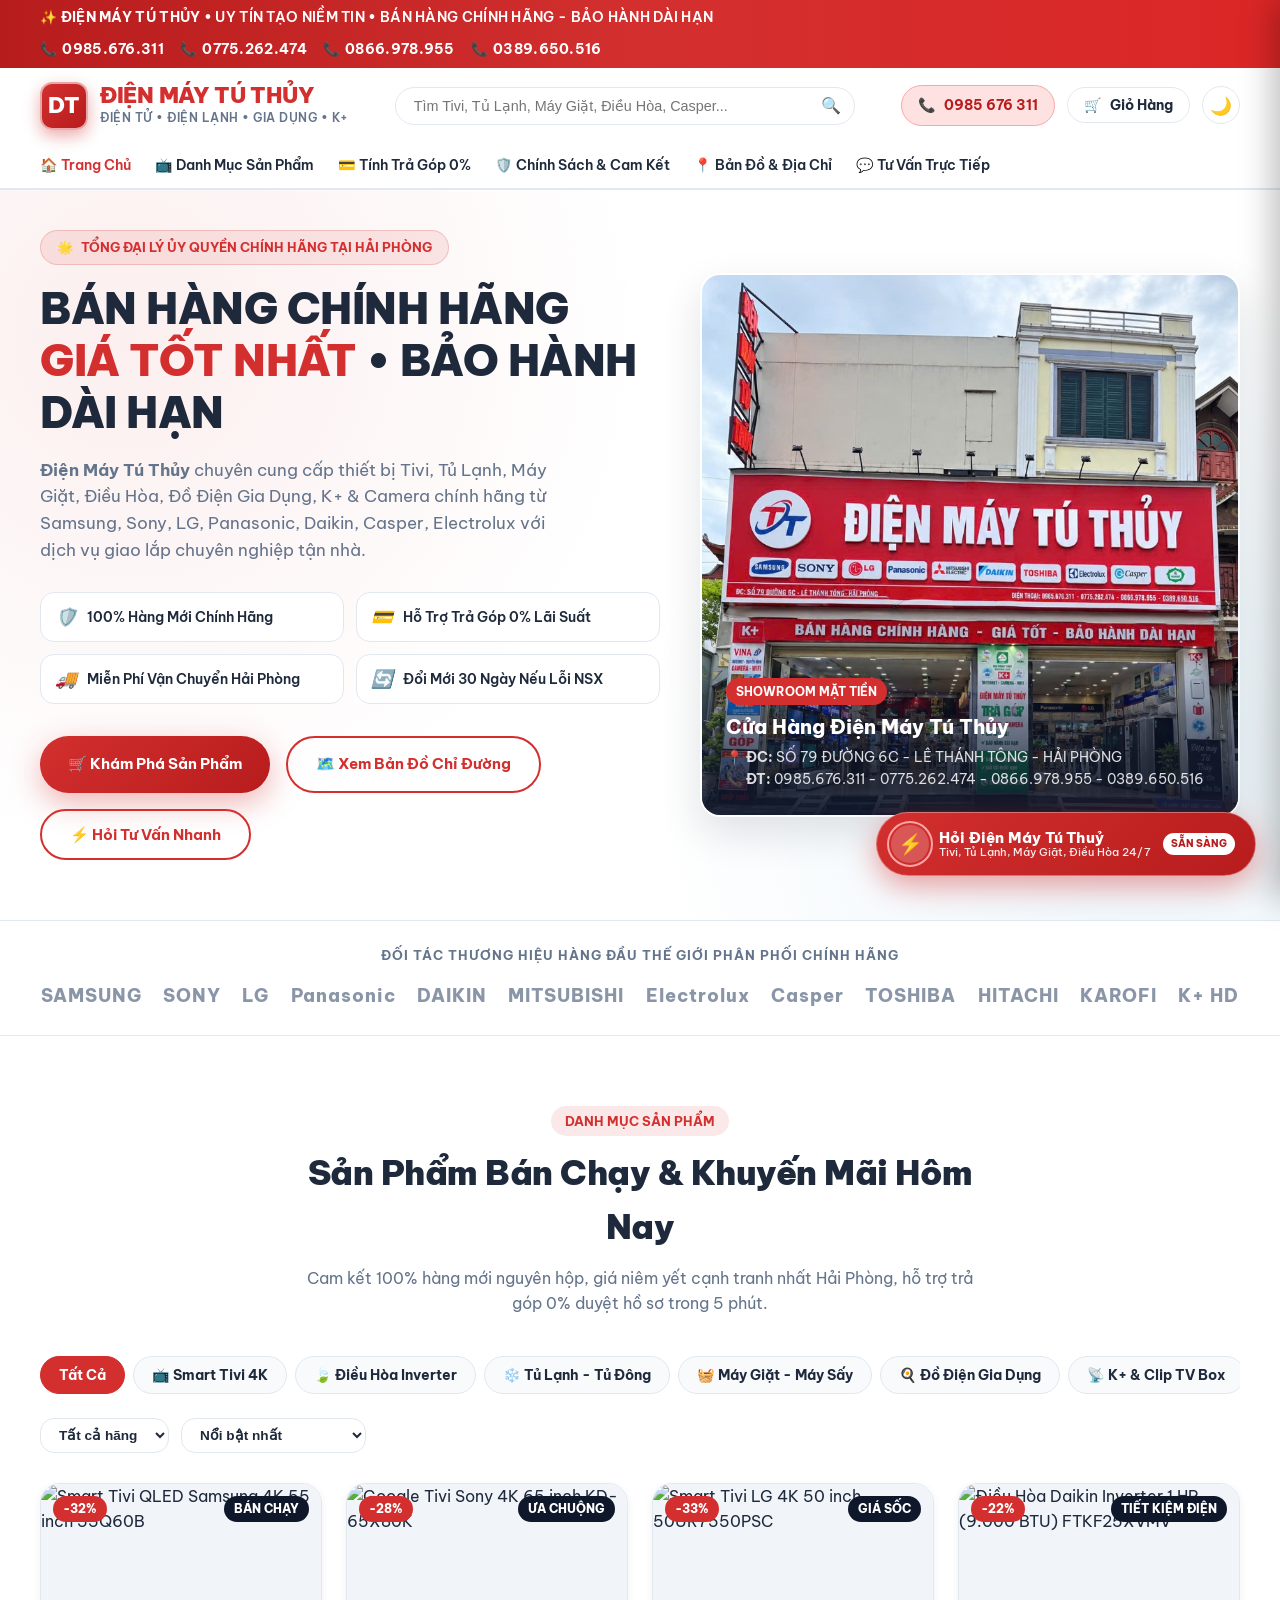
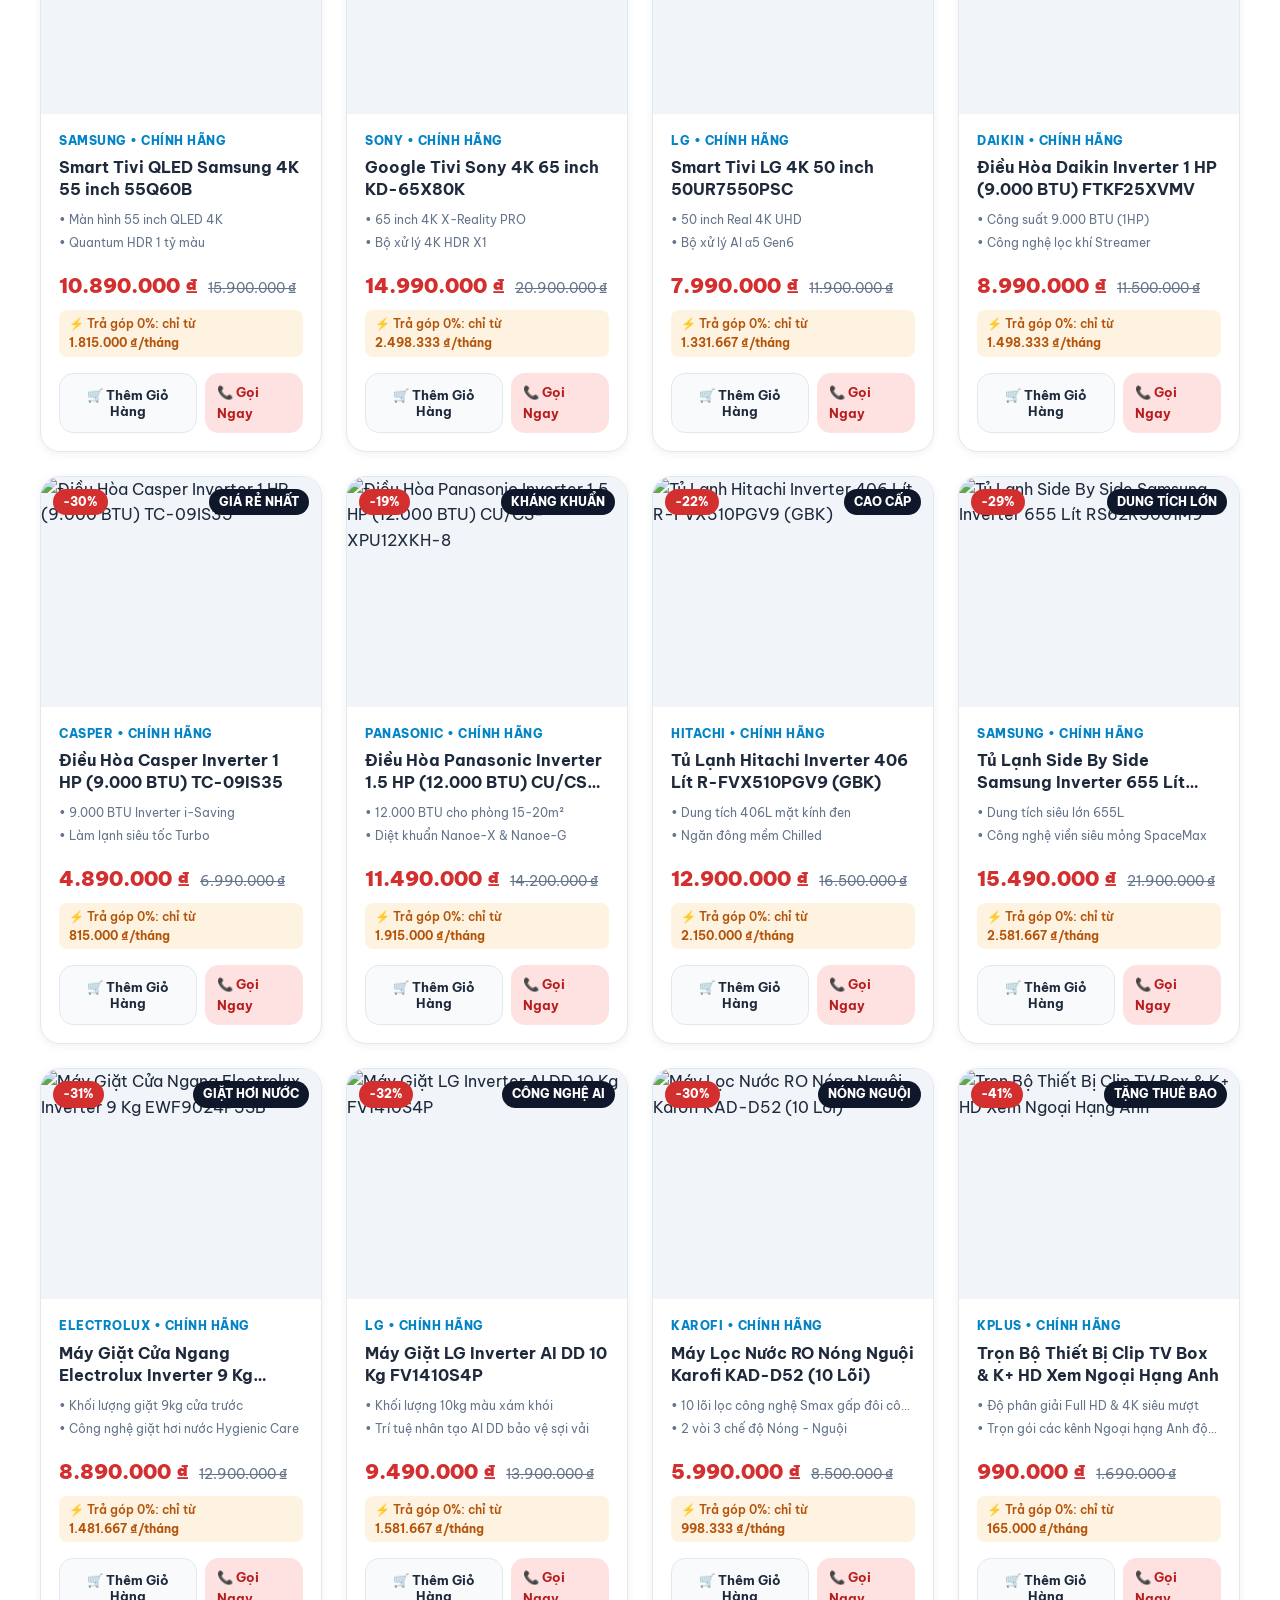
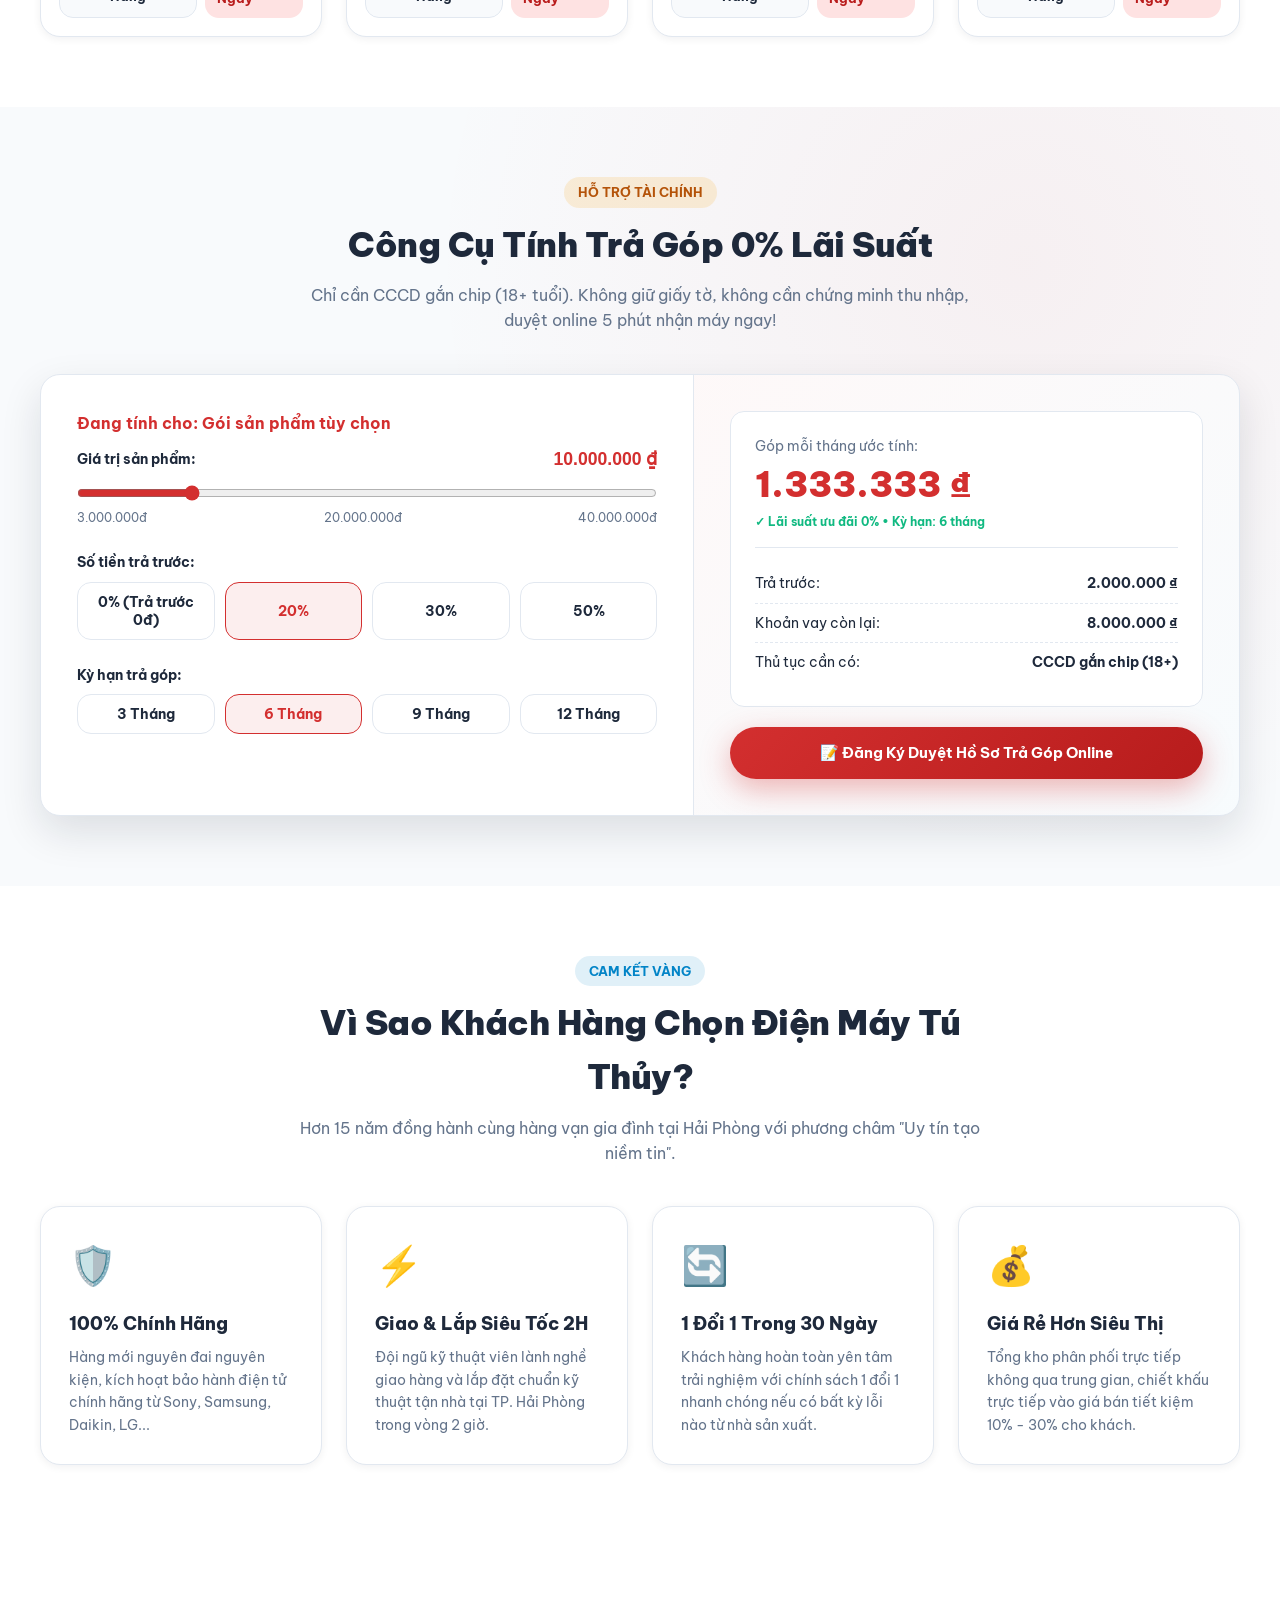
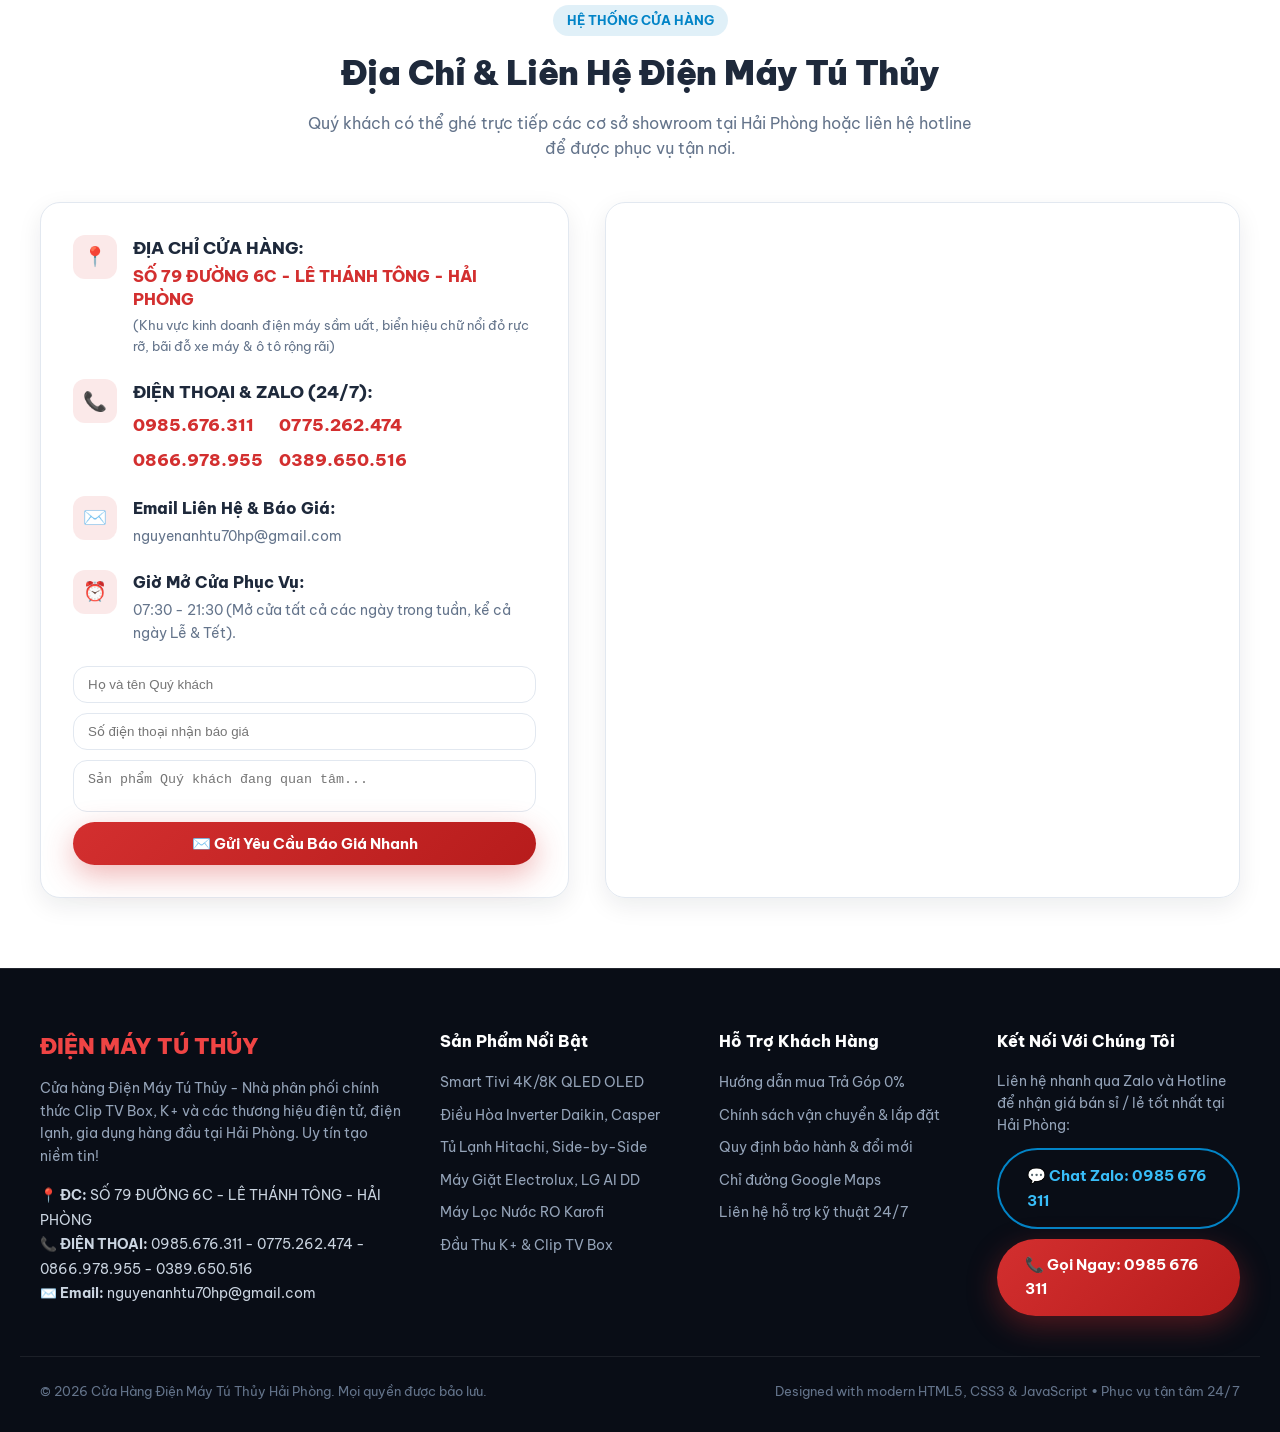
==== commit 2b30d2e8: "fix: Remove distorted 360 image section and optimize hero image proportions" ====
--- a/index.html
+++ b/index.html
@@ -83,7 +83,7 @@
     <div class="sub-nav-bar">
       <div class="container sub-nav-links">
         <a href="#heroSection" class="active">🏠 Trang Chủ</a>
-        <a href="#tour360Section">🔄 Showroom 360°</a>
+        
         <a href="#catalogSection">📺 Danh Mục Sản Phẩm</a>
         <a href="#installmentSection">💳 Tính Trả Góp 0%</a>
         <a href="#commitmentsSection">🛡️ Chính Sách & Cam Kết</a>
@@ -132,8 +132,8 @@
           <a href="#catalogSection" class="btn btn-primary">
             <span>🛒 Khám Phá Sản Phẩm</span>
           </a>
-          <a href="#tour360Section" class="btn btn-outline">
-            <span>🔄 Khám Phá Showroom 360°</span>
+          <a href="https://maps.app.goo.gl/EdzysPzaL2VktRET9" target="_blank" rel="noopener" class="btn btn-outline">
+            <span>🗺️ Xem Bản Đồ Chỉ Đường</span>
           </a>
           <button class="btn btn-outline" onclick="window.openTuThuyChat('Tư vấn mua trả góp 0%')">
             <span>⚡ Hỏi Tư Vấn Nhanh</span>
@@ -179,47 +179,7 @@
     </div>
   </section>
 
-  <!-- ===================================================================
-       5. INTERACTIVE 360° SHOWROOM VIRTUAL TOUR
-       =================================================================== -->
-  <section class="tour-360-section" id="tour360Section">
-    <div class="container">
-      <div class="section-head">
-        <span class="section-badge">TRẢI NGHIỆM TRỰC QUAN</span>
-        <h2 class="section-title">Khám Phá Showroom 360° Trực Tuyến</h2>
-        <p class="section-desc">
-          Trải nghiệm toàn cảnh gian hàng Điện Máy Tú Thủy ngay tại nhà. Nhấp chuột hoặc chạm vuốt để xoay 360°, chạm vào các điểm ghim để xem trực tiếp các dòng Tivi, Tủ Lạnh, Máy Giặt, Điều Hòa.
-        </p>
-      </div>
-
-      <div class="tour-360-card">
-        <!-- 360 Canvas Container -->
-        <div class="panorama-container" id="panorama360Container">
-          <!-- Canvas and hotspots are injected dynamically by panorama360.js -->
-        </div>
-
-        <!-- Tour Scenes & Angle Switcher Bar -->
-        <div class="tour-scenes-bar">
-          <div class="tour-angle-group">
-            <button class="tour-angle-btn active" data-src="assets/img/storefront-main.jpg">
-              🏢 Toàn Cảnh Showroom
-            </button>
-            <button class="tour-angle-btn" data-src="assets/img/storefront-angle-1.jpg">
-              📺 Góc Nhìn Gian Hàng 1
-            </button>
-            <button class="tour-angle-btn" data-src="assets/img/storefront-angle-3.jpg">
-              ❄️ Góc Nhìn Gian Hàng 2
-            </button>
-          </div>
-
-          <a href="https://maps.app.goo.gl/EdzysPzaL2VktRET9" target="_blank" rel="noopener" class="google-maps-360-link">
-            <span>🗺️ Mở Google Maps 360° Trực Tiếp</span>
-            <span>↗</span>
-          </a>
-        </div>
-      </div>
-    </div>
-  </section>
+  <!-- 360 Section removed as requested -->
 
   <!-- ===================================================================
        6. DYNAMIC PRODUCT CATALOG & FILTER
@@ -601,7 +561,7 @@
   <!-- ===================================================================
        13. JAVASCRIPT MODULES
        =================================================================== -->
-  <script src="js/panorama360.js"></script>
+  
   <script src="js/app.js"></script>
   <script src="js/ai-assistant.js"></script>
 </body>
--- a/css/style.css
+++ b/css/style.css
@@ -1,1940 +1,1943 @@
-/* ==========================================================================
-   ĐIỆN MÁY TÚ THỦY - MODERN HIGH-END ELECTRONICS RETAIL DESIGN SYSTEM
-   Palette: Rich Tech Red, Navy Sapphire, Warm Gold, Soft Glassmorphism
-   Typography: 'Be Vietnam Pro', -apple-system, BlinkMacSystemFont, sans-serif
-   ========================================================================== */
-
-@import url('https://fonts.googleapis.com/css2?family=Be+Vietnam+Pro:wght@300;400;500;600;700;800;900&display=swap');
-
-:root {
-  /* Brand Palette */
-  --brand-red: #d32f2f;
-  --brand-red-dark: #b71c1c;
-  --brand-red-light: #ef4444;
-  --brand-navy: #0f172a;
-  --brand-blue: #0284c7;
-  --brand-gold: #f59e0b;
-  --brand-green: #10b981;
-
-  /* Neutrals */
-  --bg-primary: #ffffff;
-  --bg-secondary: #f8fafc;
-  --bg-surface: #ffffff;
-  --bg-card: #ffffff;
-  --text-main: #1e293b;
-  --text-muted: #64748b;
-  --text-inverse: #ffffff;
-  --border-color: #e2e8f0;
-  --border-focus: #ef4444;
-
-  /* Effects */
-  --radius-sm: 8px;
-  --radius-md: 14px;
-  --radius-lg: 20px;
-  --radius-full: 9999px;
-  --shadow-sm: 0 2px 8px rgba(15, 23, 42, 0.06);
-  --shadow-md: 0 8px 24px rgba(15, 23, 42, 0.08);
-  --shadow-lg: 0 16px 40px rgba(15, 23, 42, 0.12);
-  --shadow-red: 0 10px 30px rgba(211, 47, 47, 0.35);
-  --glass-bg: rgba(255, 255, 255, 0.85);
-  --glass-border: rgba(255, 255, 255, 0.3);
-  --transition: all 0.3s cubic-bezier(0.16, 1, 0.3, 1);
-}
-
-body.dark-mode {
-  --bg-primary: #090d16;
-  --bg-secondary: #0f172a;
-  --bg-surface: #131d33;
-  --bg-card: #18233c;
-  --text-main: #f1f5f9;
-  --text-muted: #94a3b8;
-  --border-color: rgba(255, 255, 255, 0.1);
-  --glass-bg: rgba(19, 29, 51, 0.88);
-  --glass-border: rgba(255, 255, 255, 0.15);
-  --shadow-sm: 0 2px 8px rgba(0, 0, 0, 0.3);
-  --shadow-md: 0 8px 24px rgba(0, 0, 0, 0.4);
-}
-
-/* Base Resets */
-*, *::before, *::after {
-  box-sizing: border-box;
-  margin: 0;
-  padding: 0;
-}
-
-html {
-  scroll-behavior: smooth;
-  font-size: 16px;
-}
-
-body {
-  font-family: 'Be Vietnam Pro', sans-serif;
-  background-color: var(--bg-primary);
-  color: var(--text-main);
-  line-height: 1.6;
-  overflow-x: hidden;
-  transition: background-color 0.3s ease, color 0.3s ease;
-}
-
-a {
-  color: inherit;
-  text-decoration: none;
-}
-
-button {
-  cursor: pointer;
-  font-family: inherit;
-  border: none;
-  background: none;
-}
-
-img {
-  max-width: 100%;
-  display: block;
-}
-
-.container {
-  width: 100%;
-  max-width: 1240px;
-  margin: 0 auto;
-  padding: 0 20px;
-}
-
-/* ==========================================================================
-   TOP NOTIFICATION BAR & HEADER
-   ========================================================================== */
-.top-notice-bar {
-  background: linear-gradient(90deg, #b71c1c 0%, #d32f2f 50%, #dc2626 100%);
-  color: #ffffff;
-  font-size: 0.85rem;
-  font-weight: 600;
-  padding: 7px 0;
-  letter-spacing: 0.3px;
-}
-
-.top-notice-content {
-  display: flex;
-  justify-content: space-between;
-  align-items: center;
-  flex-wrap: wrap;
-  gap: 10px;
-}
-
-.top-contact-pills {
-  display: flex;
-  gap: 16px;
-  align-items: center;
-}
-
-.top-contact-pills a {
-  display: inline-flex;
-  align-items: center;
-  gap: 5px;
-  transition: opacity 0.2s;
-}
-
-.top-contact-pills a:hover {
-  opacity: 0.85;
-}
-
-.main-header {
-  position: sticky;
-  top: 0;
-  z-index: 990;
-  background: var(--glass-bg);
-  backdrop-filter: blur(16px);
-  border-bottom: 1px solid var(--border-color);
-  transition: var(--transition);
-}
-
-.nav-container {
-  display: flex;
-  align-items: center;
-  justify-content: space-between;
-  padding: 14px 20px;
-  gap: 20px;
-}
-
-.brand-logo-block {
-  display: flex;
-  align-items: center;
-  gap: 12px;
-}
-
-.brand-logo-icon {
-  width: 48px;
-  height: 48px;
-  background: linear-gradient(135deg, #d32f2f 0%, #b71c1c 100%);
-  border-radius: 12px;
-  display: flex;
-  align-items: center;
-  justify-content: center;
-  color: #fff;
-  font-weight: 900;
-  font-size: 1.4rem;
-  box-shadow: 0 6px 16px rgba(211, 47, 47, 0.4);
-  border: 2px solid rgba(255, 255, 255, 0.6);
-}
-
-.brand-logo-text {
-  display: flex;
-  flex-direction: column;
-}
-
-.brand-main-title {
-  font-size: 1.35rem;
-  font-weight: 900;
-  letter-spacing: -0.3px;
-  color: var(--brand-red);
-  line-height: 1.2;
-}
-
-.brand-sub-title {
-  font-size: 0.72rem;
-  font-weight: 600;
-  color: var(--text-muted);
-  text-transform: uppercase;
-  letter-spacing: 0.5px;
-}
-
-/* Search Bar in Header */
-.header-search-box {
-  flex: 1;
-  max-width: 460px;
-  position: relative;
-}
-
-.header-search-box input {
-  width: 100%;
-  padding: 10px 42px 10px 18px;
-  border-radius: var(--radius-full);
-  border: 1.5px solid var(--border-color);
-  background: var(--bg-surface);
-  color: var(--text-main);
-  font-size: 0.9rem;
-  outline: none;
-  transition: var(--transition);
-}
-
-.header-search-box input:focus {
-  border-color: var(--brand-red);
-  box-shadow: 0 0 0 3px rgba(211, 47, 47, 0.15);
-}
-
-.header-search-box .search-icon {
-  position: absolute;
-  right: 14px;
-  top: 50%;
-  transform: translateY(-50%);
-  color: var(--text-muted);
-  pointer-events: none;
-}
-
-/* Header Action Controls */
-.header-action-group {
-  display: flex;
-  align-items: center;
-  gap: 12px;
-}
-
-.header-btn {
-  display: inline-flex;
-  align-items: center;
-  gap: 8px;
-  padding: 8px 16px;
-  border-radius: var(--radius-full);
-  font-weight: 700;
-  font-size: 0.88rem;
-  transition: var(--transition);
-}
-
-.btn-hotline {
-  background: #fee2e2;
-  color: #b91c1c;
-  border: 1px solid #fca5a5;
-}
-
-body.dark-mode .btn-hotline {
-  background: rgba(220, 38, 38, 0.2);
-  color: #fca5a5;
-  border-color: rgba(220, 38, 38, 0.4);
-}
-
-.btn-hotline:hover {
-  background: #dc2626;
-  color: #ffffff;
-}
-
-.btn-cart-trigger {
-  position: relative;
-  background: var(--bg-surface);
-  border: 1.5px solid var(--border-color);
-  color: var(--text-main);
-  padding: 8px 16px;
-}
-
-.btn-cart-trigger:hover {
-  border-color: var(--brand-red);
-  color: var(--brand-red);
-}
-
-.cart-count-badge {
-  position: absolute;
-  top: -6px;
-  right: -6px;
-  background: var(--brand-red);
-  color: #fff;
-  font-size: 0.72rem;
-  font-weight: 800;
-  width: 20px;
-  height: 20px;
-  border-radius: 50%;
-  display: inline-flex;
-  align-items: center;
-  justify-content: center;
-  box-shadow: 0 2px 6px rgba(211, 47, 47, 0.4);
-}
-
-.theme-toggle-btn {
-  width: 38px;
-  height: 38px;
-  border-radius: 50%;
-  background: var(--bg-surface);
-  border: 1px solid var(--border-color);
-  font-size: 1.1rem;
-  display: flex;
-  align-items: center;
-  justify-content: center;
-  transition: var(--transition);
-}
-
-.theme-toggle-btn:hover {
-  transform: rotate(20deg);
-}
-
-/* Secondary Navigation */
-.sub-nav-bar {
-  background: var(--bg-surface);
-  border-bottom: 1px solid var(--border-color);
-  padding: 10px 0;
-}
-
-.sub-nav-links {
-  display: flex;
-  gap: 24px;
-  overflow-x: auto;
-  white-space: nowrap;
-  padding-bottom: 2px;
-}
-
-.sub-nav-links a {
-  font-size: 0.88rem;
-  font-weight: 600;
-  color: var(--text-main);
-  transition: color 0.2s;
-  display: flex;
-  align-items: center;
-  gap: 6px;
-}
-
-.sub-nav-links a:hover,
-.sub-nav-links a.active {
-  color: var(--brand-red);
-}
-
-/* ==========================================================================
-   HERO BANNER & STORE SHOWCASE
-   ========================================================================== */
-.hero-section {
-  position: relative;
-  padding: 40px 0 60px;
-  background: radial-gradient(circle at 10% 20%, rgba(211, 47, 47, 0.08) 0%, transparent 40%),
-              radial-gradient(circle at 90% 80%, rgba(2, 132, 199, 0.08) 0%, transparent 40%);
-}
-
-.hero-grid {
-  display: grid;
-  grid-template-columns: 1.15fr 1fr;
-  gap: 40px;
-  align-items: center;
-}
-
-.hero-badge-pill {
-  display: inline-flex;
-  align-items: center;
-  gap: 8px;
-  background: rgba(211, 47, 47, 0.1);
-  color: var(--brand-red);
-  padding: 6px 16px;
-  border-radius: var(--radius-full);
-  font-size: 0.82rem;
-  font-weight: 700;
-  margin-bottom: 18px;
-  border: 1px solid rgba(211, 47, 47, 0.2);
-}
-
-.hero-title {
-  font-size: 2.7rem;
-  font-weight: 900;
-  line-height: 1.2;
-  letter-spacing: -0.5px;
-  margin-bottom: 18px;
-}
-
-.hero-title span.highlight {
-  color: var(--brand-red);
-  position: relative;
-  display: inline-block;
-}
-
-.hero-description {
-  font-size: 1.05rem;
-  color: var(--text-muted);
-  margin-bottom: 28px;
-  max-width: 540px;
-}
-
-.hero-feature-pills {
-  display: grid;
-  grid-template-columns: repeat(2, 1fr);
-  gap: 12px;
-  margin-bottom: 32px;
-}
-
-.hero-pill-item {
-  display: flex;
-  align-items: center;
-  gap: 10px;
-  background: var(--bg-surface);
-  padding: 10px 14px;
-  border-radius: var(--radius-md);
-  border: 1px solid var(--border-color);
-  font-size: 0.88rem;
-  font-weight: 600;
-}
-
-.hero-pill-item i {
-  color: var(--brand-red);
-  font-size: 1.1rem;
-}
-
-.hero-cta-buttons {
-  display: flex;
-  gap: 16px;
-  flex-wrap: wrap;
-}
-
-.btn {
-  display: inline-flex;
-  align-items: center;
-  justify-content: center;
-  gap: 10px;
-  padding: 14px 28px;
-  border-radius: var(--radius-full);
-  font-weight: 700;
-  font-size: 0.95rem;
-  transition: var(--transition);
-}
-
-.btn-primary {
-  background: linear-gradient(135deg, #d32f2f 0%, #b71c1c 100%);
-  color: #fff;
-  box-shadow: var(--shadow-red);
-}
-
-.btn-primary:hover {
-  transform: translateY(-2px);
-  box-shadow: 0 14px 34px rgba(211, 47, 47, 0.5);
-}
-
-.btn-outline {
-  border: 2px solid var(--brand-red);
-  color: var(--brand-red);
-  background: transparent;
-}
-
-.btn-outline:hover {
-  background: rgba(211, 47, 47, 0.08);
-}
-
-/* Hero Store Showcase Image Card */
-.hero-visual-card {
-  position: relative;
-  border-radius: var(--radius-lg);
-  overflow: hidden;
-  box-shadow: var(--shadow-lg);
-  border: 2px solid rgba(255, 255, 255, 0.4);
-}
-
-.hero-visual-card img {
-  width: 100%;
-  height: 480px;
-  object-fit: cover;
-  transition: transform 0.6s cubic-bezier(0.16, 1, 0.3, 1);
-}
-
-.hero-visual-card:hover img {
-  transform: scale(1.03);
-}
-
-.hero-visual-overlay {
-  position: absolute;
-  bottom: 0;
-  left: 0;
-  right: 0;
-  padding: 24px;
-  background: linear-gradient(to top, rgba(15, 23, 42, 0.95) 0%, rgba(15, 23, 42, 0.5) 60%, transparent 100%);
-  color: #ffffff;
-}
-
-.hero-overlay-tag {
-  background: var(--brand-red);
-  padding: 4px 10px;
-  border-radius: var(--radius-full);
-  font-size: 0.75rem;
-  font-weight: 700;
-  text-transform: uppercase;
-  display: inline-block;
-  margin-bottom: 6px;
-}
-
-.hero-overlay-title {
-  font-size: 1.25rem;
-  font-weight: 800;
-  margin-bottom: 4px;
-}
-
-.hero-overlay-sub {
-  font-size: 0.85rem;
-  color: rgba(255, 255, 255, 0.85);
-}
-
-/* Authorized Brands Marquee Bar */
-.brand-marquee-section {
-  padding: 24px 0;
-  background: var(--bg-surface);
-  border-top: 1px solid var(--border-color);
-  border-bottom: 1px solid var(--border-color);
-}
-
-.brand-marquee-title {
-  text-align: center;
-  font-size: 0.8rem;
-  font-weight: 700;
-  text-transform: uppercase;
-  color: var(--text-muted);
-  letter-spacing: 1px;
-  margin-bottom: 16px;
-}
-
-.brand-logos-row {
-  display: flex;
-  justify-content: space-around;
-  align-items: center;
-  flex-wrap: wrap;
-  gap: 20px;
-}
-
-.brand-badge-item {
-  font-weight: 800;
-  font-size: 1.15rem;
-  color: var(--text-muted);
-  letter-spacing: 1px;
-  opacity: 0.75;
-  transition: var(--transition);
-}
-
-.brand-badge-item:hover {
-  opacity: 1;
-  color: var(--brand-red);
-  transform: translateY(-2px);
-}
-
-/* ==========================================================================
-   360° SHOWROOM VIRTUAL TOUR SECTION
-   ========================================================================== */
-.tour-360-section {
-  padding: 70px 0;
-  background: var(--bg-secondary);
-}
-
-.section-head {
-  text-align: center;
-  max-width: 680px;
-  margin: 0 auto 40px;
-}
-
-.section-badge {
-  display: inline-block;
-  background: rgba(2, 132, 199, 0.12);
-  color: var(--brand-blue);
-  padding: 5px 14px;
-  border-radius: var(--radius-full);
-  font-size: 0.8rem;
-  font-weight: 700;
-  margin-bottom: 10px;
-}
-
-.section-title {
-  font-size: 2.1rem;
-  font-weight: 900;
-  letter-spacing: -0.5px;
-  margin-bottom: 12px;
-}
-
-.section-desc {
-  font-size: 0.98rem;
-  color: var(--text-muted);
-}
-
-.tour-360-card {
-  position: relative;
-  background: var(--bg-card);
-  border-radius: var(--radius-lg);
-  overflow: hidden;
-  box-shadow: var(--shadow-lg);
-  border: 1px solid var(--border-color);
-}
-
-.panorama-container {
-  width: 100%;
-  height: 520px;
-  position: relative;
-  background: #000;
-  cursor: grab;
-}
-
-.panorama-container:active {
-  cursor: grabbing;
-}
-
-.p360-canvas {
-  width: 100%;
-  height: 100%;
-  display: block;
-}
-
-.p360-controls {
-  position: absolute;
-  bottom: 20px;
-  left: 50%;
-  transform: translateX(-50%);
-  background: rgba(15, 23, 42, 0.75);
-  backdrop-filter: blur(12px);
-  padding: 8px 16px;
-  border-radius: var(--radius-full);
-  display: flex;
-  align-items: center;
-  gap: 10px;
-  color: #fff;
-  border: 1px solid rgba(255, 255, 255, 0.2);
-  z-index: 20;
-}
-
-.p360-btn {
-  width: 34px;
-  height: 34px;
-  border-radius: 50%;
-  background: rgba(255, 255, 255, 0.15);
-  color: #fff;
-  font-size: 1rem;
-  display: flex;
-  align-items: center;
-  justify-content: center;
-  transition: var(--transition);
-}
-
-.p360-btn:hover,
-.p360-btn.active {
-  background: var(--brand-red);
-}
-
-.p360-hint {
-  font-size: 0.78rem;
-  color: rgba(255, 255, 255, 0.9);
-  padding: 0 6px;
-}
-
-/* 360 Hotspots */
-.p360-hotspots-layer {
-  position: absolute;
-  top: 0;
-  left: 0;
-  width: 100%;
-  height: 100%;
-  pointer-events: none;
-  z-index: 10;
-}
-
-.p360-hotspot {
-  position: absolute;
-  transform: translate(-50%, -50%);
-  pointer-events: auto;
-}
-
-.p360-hotspot-pin {
-  width: 38px;
-  height: 38px;
-  border-radius: 50%;
-  background: var(--brand-red);
-  border: 2px solid #ffffff;
-  display: flex;
-  align-items: center;
-  justify-content: center;
-  color: #fff;
-  font-size: 1.1rem;
-  box-shadow: 0 4px 14px rgba(211, 47, 47, 0.6);
-  cursor: pointer;
-  position: relative;
-  transition: var(--transition);
-}
-
-.p360-pin-pulse {
-  position: absolute;
-  inset: -6px;
-  border-radius: 50%;
-  border: 2px solid var(--brand-red);
-  animation: hotspotPulse 2s cubic-bezier(0.16, 1, 0.3, 1) infinite;
-}
-
-@keyframes hotspotPulse {
-  0% { transform: scale(0.9); opacity: 1; }
-  100% { transform: scale(1.6); opacity: 0; }
-}
-
-.p360-hotspot-card {
-  position: absolute;
-  bottom: 48px;
-  left: 50%;
-  transform: translateX(-50%) translateY(10px);
-  width: 250px;
-  background: rgba(15, 23, 42, 0.92);
-  backdrop-filter: blur(12px);
-  color: #ffffff;
-  padding: 14px;
-  border-radius: var(--radius-md);
-  border: 1px solid rgba(255, 255, 255, 0.2);
-  opacity: 0;
-  visibility: hidden;
-  transition: var(--transition);
-  box-shadow: 0 10px 25px rgba(0, 0, 0, 0.5);
-  font-size: 0.85rem;
-}
-
-.p360-hotspot:hover .p360-hotspot-card {
-  opacity: 1;
-  visibility: visible;
-  transform: translateX(-50%) translateY(0);
-}
-
-.p360-hotspot-card h4 {
-  font-size: 0.92rem;
-  font-weight: 800;
-  margin-bottom: 4px;
-  color: #fca5a5;
-}
-
-.p360-hotspot-btn {
-  margin-top: 8px;
-  width: 100%;
-  padding: 6px;
-  background: var(--brand-red);
-  color: #fff;
-  border-radius: var(--radius-sm);
-  font-size: 0.78rem;
-  font-weight: 700;
-}
-
-/* Tour Scene Switcher Bar */
-.tour-scenes-bar {
-  display: flex;
-  align-items: center;
-  justify-content: space-between;
-  padding: 16px 24px;
-  background: var(--bg-surface);
-  border-top: 1px solid var(--border-color);
-  flex-wrap: wrap;
-  gap: 14px;
-}
-
-.tour-angle-group {
-  display: flex;
-  gap: 10px;
-}
-
-.tour-angle-btn {
-  padding: 8px 16px;
-  border-radius: var(--radius-full);
-  border: 1px solid var(--border-color);
-  background: var(--bg-secondary);
-  font-size: 0.84rem;
-  font-weight: 700;
-  color: var(--text-main);
-  transition: var(--transition);
-}
-
-.tour-angle-btn.active,
-.tour-angle-btn:hover {
-  background: var(--brand-red);
-  color: #fff;
-  border-color: var(--brand-red);
-}
-
-.google-maps-360-link {
-  display: inline-flex;
-  align-items: center;
-  gap: 8px;
-  font-size: 0.86rem;
-  font-weight: 700;
-  color: var(--brand-blue);
-  background: rgba(2, 132, 199, 0.1);
-  padding: 8px 16px;
-  border-radius: var(--radius-full);
-}
-
-/* ==========================================================================
-   DYNAMIC PRODUCT CATALOG
-   ========================================================================== */
-.catalog-section {
-  padding: 70px 0;
-  background: var(--bg-primary);
-}
-
-.catalog-header-bar {
-  display: flex;
-  justify-content: space-between;
-  align-items: center;
-  flex-wrap: wrap;
-  gap: 20px;
-  margin-bottom: 30px;
-}
-
-.catalog-tabs {
-  display: flex;
-  gap: 8px;
-  overflow-x: auto;
-  padding-bottom: 4px;
-}
-
-.cat-tab {
-  padding: 9px 18px;
-  border-radius: var(--radius-full);
-  background: var(--bg-secondary);
-  border: 1px solid var(--border-color);
-  font-size: 0.88rem;
-  font-weight: 700;
-  color: var(--text-main);
-  white-space: nowrap;
-  transition: var(--transition);
-}
-
-.cat-tab.active,
-.cat-tab:hover {
-  background: var(--brand-red);
-  color: #fff;
-  border-color: var(--brand-red);
-}
-
-.catalog-filter-controls {
-  display: flex;
-  gap: 12px;
-}
-
-.catalog-filter-controls select {
-  padding: 8px 14px;
-  border-radius: var(--radius-md);
-  border: 1.5px solid var(--border-color);
-  background: var(--bg-surface);
-  color: var(--text-main);
-  font-size: 0.85rem;
-  font-weight: 600;
-  outline: none;
-}
-
-/* Product Grid */
-.products-grid {
-  display: grid;
-  grid-template-columns: repeat(auto-fill, minmax(280px, 1fr));
-  gap: 24px;
-}
-
-.product-card {
-  background: var(--bg-card);
-  border-radius: var(--radius-lg);
-  border: 1px solid var(--border-color);
-  overflow: hidden;
-  box-shadow: var(--shadow-sm);
-  display: flex;
-  flex-direction: column;
-  transition: var(--transition);
-}
-
-.product-card:hover {
-  transform: translateY(-6px);
-  box-shadow: var(--shadow-md);
-  border-color: rgba(211, 47, 47, 0.4);
-}
-
-.product-img-box {
-  position: relative;
-  height: 230px;
-  background: #f1f5f9;
-  overflow: hidden;
-}
-
-body.dark-mode .product-img-box {
-  background: #0f172a;
-}
-
-.product-img {
-  width: 100%;
-  height: 100%;
-  object-fit: cover;
-  transition: transform 0.5s ease;
-}
-
-.product-card:hover .product-img {
-  transform: scale(1.06);
-}
-
-.product-badge {
-  position: absolute;
-  padding: 4px 10px;
-  border-radius: var(--radius-full);
-  font-size: 0.72rem;
-  font-weight: 800;
-  text-transform: uppercase;
-  z-index: 2;
-}
-
-.badge-discount {
-  top: 12px;
-  left: 12px;
-  background: var(--brand-red);
-  color: #fff;
-}
-
-.badge-feature {
-  top: 12px;
-  right: 12px;
-  background: var(--brand-navy);
-  color: #fff;
-}
-
-.product-overlay-actions {
-  position: absolute;
-  inset: 0;
-  background: rgba(15, 23, 42, 0.4);
-  display: flex;
-  align-items: center;
-  justify-content: center;
-  opacity: 0;
-  transition: var(--transition);
-}
-
-.product-card:hover .product-overlay-actions {
-  opacity: 1;
-}
-
-.btn-quick-view {
-  background: #ffffff;
-  color: #0f172a;
-  padding: 8px 18px;
-  border-radius: var(--radius-full);
-  font-weight: 700;
-  font-size: 0.84rem;
-  box-shadow: 0 4px 12px rgba(0, 0, 0, 0.2);
-  transform: translateY(10px);
-  transition: var(--transition);
-}
-
-.product-card:hover .btn-quick-view {
-  transform: translateY(0);
-}
-
-.product-info {
-  padding: 18px;
-  display: flex;
-  flex-direction: column;
-  flex: 1;
-}
-
-.product-brand-tag {
-  font-size: 0.72rem;
-  font-weight: 800;
-  color: var(--brand-blue);
-  margin-bottom: 6px;
-  letter-spacing: 0.5px;
-}
-
-.product-title {
-  font-size: 1.02rem;
-  font-weight: 700;
-  line-height: 1.35;
-  margin-bottom: 10px;
-  cursor: pointer;
-  display: -webkit-box;
-  -webkit-line-clamp: 2;
-  -webkit-box-orient: vertical;
-  overflow: hidden;
-  height: 2.7em;
-}
-
-.product-title:hover {
-  color: var(--brand-red);
-}
-
-.product-spec-list {
-  list-style: none;
-  font-size: 0.78rem;
-  color: var(--text-muted);
-  margin-bottom: 14px;
-}
-
-.product-spec-list li {
-  margin-bottom: 3px;
-  white-space: nowrap;
-  overflow: hidden;
-  text-overflow: ellipsis;
-}
-
-.product-price-box {
-  display: flex;
-  align-items: baseline;
-  gap: 10px;
-  margin-bottom: 8px;
-}
-
-.product-sale-price {
-  font-size: 1.25rem;
-  font-weight: 900;
-  color: var(--brand-red);
-}
-
-.product-orig-price {
-  font-size: 0.88rem;
-  color: var(--text-muted);
-  text-decoration: line-through;
-}
-
-.product-installment-tag {
-  background: rgba(245, 158, 11, 0.12);
-  color: #b45309;
-  padding: 4px 10px;
-  border-radius: var(--radius-sm);
-  font-size: 0.75rem;
-  font-weight: 600;
-  margin-bottom: 16px;
-}
-
-body.dark-mode .product-installment-tag {
-  color: #fbbf24;
-}
-
-.product-card-footer {
-  margin-top: auto;
-  display: grid;
-  grid-template-columns: 1.4fr 1fr;
-  gap: 8px;
-}
-
-.btn-card-cart {
-  background: var(--bg-secondary);
-  color: var(--text-main);
-  border: 1px solid var(--border-color);
-  padding: 9px 12px;
-  border-radius: var(--radius-md);
-  font-size: 0.82rem;
-  font-weight: 700;
-  transition: var(--transition);
-}
-
-.btn-card-cart:hover {
-  background: var(--brand-red);
-  color: #fff;
-  border-color: var(--brand-red);
-}
-
-.btn-card-call {
-  background: #fee2e2;
-  color: #b91c1c;
-  display: flex;
-  align-items: center;
-  justify-content: center;
-  padding: 9px 12px;
-  border-radius: var(--radius-md);
-  font-size: 0.82rem;
-  font-weight: 700;
-}
-
-.btn-card-call:hover {
-  background: #dc2626;
-  color: #fff;
-}
-
-/* ==========================================================================
-   INSTALLMENT 0% CALCULATOR SECTION
-   ========================================================================== */
-.installment-section {
-  padding: 70px 0;
-  background: radial-gradient(circle at 80% 20%, rgba(211, 47, 47, 0.05) 0%, transparent 50%), var(--bg-secondary);
-}
-
-.installment-calculator-card {
-  background: var(--bg-card);
-  border-radius: var(--radius-lg);
-  border: 1px solid var(--border-color);
-  box-shadow: var(--shadow-lg);
-  display: grid;
-  grid-template-columns: 1.2fr 1fr;
-  overflow: hidden;
-}
-
-.calc-left {
-  padding: 36px;
-  border-right: 1px solid var(--border-color);
-}
-
-.calc-right {
-  padding: 36px;
-  background: linear-gradient(135deg, rgba(211, 47, 47, 0.03) 0%, rgba(2, 132, 199, 0.03) 100%);
-  display: flex;
-  flex-direction: column;
-  justify-content: center;
-}
-
-.calc-group {
-  margin-bottom: 24px;
-}
-
-.calc-label {
-  font-size: 0.88rem;
-  font-weight: 700;
-  margin-bottom: 8px;
-  display: flex;
-  justify-content: space-between;
-}
-
-.calc-slider {
-  width: 100%;
-  accent-color: var(--brand-red);
-  height: 8px;
-  border-radius: var(--radius-full);
-}
-
-.calc-btn-group {
-  display: flex;
-  gap: 10px;
-}
-
-.calc-option-btn {
-  flex: 1;
-  padding: 10px;
-  border-radius: var(--radius-md);
-  border: 1.5px solid var(--border-color);
-  background: var(--bg-surface);
-  font-size: 0.86rem;
-  font-weight: 700;
-  color: var(--text-main);
-  transition: var(--transition);
-}
-
-.calc-option-btn.active,
-.calc-option-btn:hover {
-  border-color: var(--brand-red);
-  background: rgba(211, 47, 47, 0.08);
-  color: var(--brand-red);
-}
-
-.calc-result-box {
-  background: var(--bg-surface);
-  border-radius: var(--radius-md);
-  padding: 24px;
-  border: 1px solid var(--border-color);
-  margin-bottom: 20px;
-}
-
-.calc-monthly-highlight {
-  font-size: 2.2rem;
-  font-weight: 900;
-  color: var(--brand-red);
-  line-height: 1.1;
-  margin: 8px 0;
-}
-
-.calc-meta-row {
-  display: flex;
-  justify-content: space-between;
-  padding: 8px 0;
-  border-bottom: 1px dashed var(--border-color);
-  font-size: 0.88rem;
-}
-
-.calc-meta-row:last-child {
-  border-bottom: none;
-}
-
-/* ==========================================================================
-   GOOGLE MAPS & CONTACT SECTION
-   ========================================================================== */
-.contact-map-section {
-  padding: 70px 0;
-  background: var(--bg-primary);
-}
-
-.contact-grid {
-  display: grid;
-  grid-template-columns: 1fr 1.2fr;
-  gap: 36px;
-}
-
-.contact-info-card {
-  background: var(--bg-card);
-  padding: 32px;
-  border-radius: var(--radius-lg);
-  border: 1px solid var(--border-color);
-  box-shadow: var(--shadow-md);
-}
-
-.contact-item {
-  display: flex;
-  gap: 16px;
-  margin-bottom: 22px;
-}
-
-.contact-icon {
-  width: 44px;
-  height: 44px;
-  border-radius: 12px;
-  background: rgba(211, 47, 47, 0.1);
-  color: var(--brand-red);
-  display: flex;
-  align-items: center;
-  justify-content: center;
-  font-size: 1.2rem;
-  flex-shrink: 0;
-}
-
-.map-wrapper {
-  border-radius: var(--radius-lg);
-  overflow: hidden;
-  box-shadow: var(--shadow-md);
-  border: 1px solid var(--border-color);
-  min-height: 400px;
-}
-
-.map-wrapper iframe {
-  width: 100%;
-  height: 100%;
-  min-height: 440px;
-  border: none;
-  display: block;
-}
-
-/* ==========================================================================
-   CART INQUIRY DRAWER & MODAL
-   ========================================================================== */
-.cart-drawer-overlay {
-  position: fixed;
-  inset: 0;
-  background: rgba(0, 0, 0, 0.5);
-  backdrop-filter: blur(4px);
-  z-index: 1000;
-  opacity: 0;
-  visibility: hidden;
-  transition: var(--transition);
-}
-
-.cart-drawer-overlay.active {
-  opacity: 1;
-  visibility: visible;
-}
-
-.cart-drawer {
-  position: fixed;
-  top: 0;
-  right: -420px;
-  width: 420px;
-  max-width: 90vw;
-  height: 100vh;
-  background: var(--bg-card);
-  z-index: 1001;
-  display: flex;
-  flex-direction: column;
-  box-shadow: -8px 0 30px rgba(0, 0, 0, 0.25);
-  transition: right 0.4s cubic-bezier(0.16, 1, 0.3, 1);
-}
-
-.cart-drawer.active {
-  right: 0;
-}
-
-.cart-drawer-header {
-  padding: 20px;
-  border-bottom: 1px solid var(--border-color);
-  display: flex;
-  justify-content: space-between;
-  align-items: center;
-}
-
-.cart-drawer-body {
-  flex: 1;
-  overflow-y: auto;
-  padding: 20px;
-}
-
-.cart-item-row {
-  display: flex;
-  gap: 12px;
-  padding-bottom: 14px;
-  margin-bottom: 14px;
-  border-bottom: 1px solid var(--border-color);
-}
-
-.cart-item-thumb {
-  width: 64px;
-  height: 64px;
-  object-fit: cover;
-  border-radius: var(--radius-sm);
-  background: #f1f5f9;
-}
-
-.cart-item-details {
-  flex: 1;
-}
-
-.cart-item-title {
-  font-size: 0.85rem;
-  font-weight: 700;
-  line-height: 1.3;
-  margin-bottom: 4px;
-}
-
-.cart-item-price {
-  font-size: 0.9rem;
-  font-weight: 800;
-  color: var(--brand-red);
-}
-
-.cart-qty-ctrls {
-  display: flex;
-  align-items: center;
-  gap: 8px;
-  margin-top: 6px;
-}
-
-.cart-qty-ctrls button {
-  width: 24px;
-  height: 24px;
-  border-radius: 4px;
-  border: 1px solid var(--border-color);
-  display: flex;
-  align-items: center;
-  justify-content: center;
-  font-weight: 700;
-}
-
-.cart-remove-btn {
-  margin-left: auto;
-  color: #ef4444;
-}
-
-.cart-drawer-footer {
-  padding: 20px;
-  border-top: 1px solid var(--border-color);
-  background: var(--bg-surface);
-}
-
-/* Modal Chi Tiết Sản Phẩm */
-.modal-overlay {
-  position: fixed;
-  inset: 0;
-  background: rgba(0, 0, 0, 0.6);
-  backdrop-filter: blur(8px);
-  z-index: 1010;
-  display: flex;
-  align-items: center;
-  justify-content: center;
-  padding: 20px;
-  opacity: 0;
-  visibility: hidden;
-  transition: var(--transition);
-}
-
-.modal-overlay.active {
-  opacity: 1;
-  visibility: visible;
-}
-
-.modal-card {
-  background: var(--bg-card);
-  border-radius: var(--radius-lg);
-  max-width: 900px;
-  width: 100%;
-  max-height: 90vh;
-  overflow-y: auto;
-  position: relative;
-  box-shadow: var(--shadow-lg);
-  border: 1px solid var(--border-color);
-}
-
-.modal-close-btn {
-  position: absolute;
-  top: 16px;
-  right: 16px;
-  width: 36px;
-  height: 36px;
-  border-radius: 50%;
-  background: rgba(0, 0, 0, 0.1);
-  font-size: 1.2rem;
-  display: flex;
-  align-items: center;
-  justify-content: center;
-  z-index: 10;
-}
-
-.modal-product-layout {
-  display: grid;
-  grid-template-columns: 1fr 1.2fr;
-  gap: 30px;
-  padding: 30px;
-}
-
-.modal-product-img {
-  width: 100%;
-  height: 320px;
-  object-fit: cover;
-  border-radius: var(--radius-md);
-  margin-bottom: 16px;
-}
-
-.modal-store-badges {
-  display: grid;
-  grid-template-columns: 1fr 1fr;
-  gap: 8px;
-}
-
-.modal-store-badges .badge-item {
-  font-size: 0.78rem;
-  font-weight: 600;
-  background: var(--bg-secondary);
-  padding: 6px 10px;
-  border-radius: var(--radius-sm);
-}
-
-.modal-sale-price {
-  font-size: 1.8rem;
-  font-weight: 900;
-  color: var(--brand-red);
-}
-
-.modal-orig-price {
-  font-size: 1.1rem;
-  color: var(--text-muted);
-  text-decoration: line-through;
-  margin-left: 10px;
-}
-
-.modal-discount-pill {
-  background: #fee2e2;
-  color: #b91c1c;
-  padding: 3px 8px;
-  border-radius: var(--radius-full);
-  font-size: 0.78rem;
-  font-weight: 800;
-  margin-left: 10px;
-}
-
-.modal-installment-banner {
-  background: rgba(245, 158, 11, 0.12);
-  color: #b45309;
-  padding: 10px 14px;
-  border-radius: var(--radius-md);
-  font-size: 0.85rem;
-  margin: 16px 0;
-}
-
-.modal-specs-list {
-  list-style: none;
-  margin: 12px 0 20px;
-}
-
-.modal-specs-list li {
-  padding: 4px 0;
-  border-bottom: 1px dashed var(--border-color);
-  font-size: 0.88rem;
-}
-
-.modal-action-buttons {
-  display: flex;
-  gap: 10px;
-  flex-wrap: wrap;
-}
-
-/* ==========================================================================
-   BRAND ASSISTANT INTEGRATOR (HỎI ĐIỆN MÁY TÚ THỦY)
-   Standard: No AI tags, Pure Brand, High-end Glassmorphism FAB
-   ========================================================================== */
-.dmtt-fab-launcher {
-  position: fixed;
-  bottom: 24px;
-  right: 24px;
-  z-index: 9995;
-  display: flex;
-  align-items: center;
-  gap: 10px;
-  padding: 12px 20px 12px 14px;
-  background: linear-gradient(135deg, #d32f2f 0%, #b71c1c 100%);
-  color: #ffffff;
-  border: 1px solid rgba(255, 255, 255, 0.35);
-  border-radius: var(--radius-full);
-  box-shadow: 0 10px 30px rgba(211, 47, 47, 0.45);
-  cursor: pointer;
-  user-select: none;
-  transition: var(--transition);
-}
-
-.dmtt-fab-launcher:hover {
-  transform: translateY(-4px) scale(1.03);
-  box-shadow: 0 16px 36px rgba(211, 47, 47, 0.65);
-}
-
-.dmtt-fab-icon-box {
-  position: relative;
-  width: 38px;
-  height: 38px;
-  border-radius: 50%;
-  background: rgba(255, 255, 255, 0.2);
-  display: flex;
-  align-items: center;
-  justify-content: center;
-  font-size: 1.25rem;
-}
-
-.dmtt-fab-pulse {
-  position: absolute;
-  inset: -4px;
-  border-radius: 50%;
-  border: 2px solid #fca5a5;
-  animation: fabPulse 2s cubic-bezier(0.16, 1, 0.3, 1) infinite;
-}
-
-@keyframes fabPulse {
-  0% { transform: scale(0.9); opacity: 0.9; }
-  100% { transform: scale(1.5); opacity: 0; }
-}
-
-.dmtt-fab-text {
-  display: flex;
-  flex-direction: column;
-  text-align: left;
-  line-height: 1.2;
-}
-
-.dmtt-fab-title {
-  font-size: 0.92rem;
-  font-weight: 800;
-  letter-spacing: 0.2px;
-}
-
-.dmtt-fab-sub {
-  font-size: 0.68rem;
-  font-weight: 500;
-  opacity: 0.9;
-}
-
-.dmtt-fab-badge {
-  background: #ffffff;
-  color: #b71c1c;
-  font-size: 0.65rem;
-  font-weight: 800;
-  padding: 3px 8px;
-  border-radius: var(--radius-full);
-  text-transform: uppercase;
-  margin-left: 2px;
-}
-
-/* Chat Window Modal */
-.dmtt-chat-window {
-  position: fixed;
-  bottom: 90px;
-  right: 24px;
-  width: 400px;
-  max-width: 92vw;
-  height: 600px;
-  max-height: 82vh;
-  background: var(--bg-card);
-  border-radius: var(--radius-lg);
-  box-shadow: 0 20px 60px rgba(0, 0, 0, 0.3);
-  border: 1px solid var(--border-color);
-  display: flex;
-  flex-direction: column;
-  z-index: 9996;
-  opacity: 0;
-  visibility: hidden;
-  transform: translateY(20px) scale(0.96);
-  transition: all 0.35s cubic-bezier(0.16, 1, 0.3, 1);
-  overflow: hidden;
-}
-
-.dmtt-chat-window.open {
-  opacity: 1;
-  visibility: visible;
-  transform: translateY(0) scale(1);
-}
-
-.dmtt-chat-header {
-  padding: 16px;
-  background: linear-gradient(135deg, #d32f2f 0%, #b71c1c 100%);
-  color: #ffffff;
-  display: flex;
-  justify-content: space-between;
-  align-items: center;
-}
-
-.dmtt-chat-profile {
-  display: flex;
-  align-items: center;
-  gap: 10px;
-}
-
-.dmtt-avatar {
-  position: relative;
-  width: 38px;
-  height: 38px;
-  border-radius: 50%;
-  background: rgba(255, 255, 255, 0.2);
-  display: flex;
-  align-items: center;
-  justify-content: center;
-  font-size: 1.2rem;
-}
-
-.dmtt-online-dot {
-  position: absolute;
-  bottom: 0;
-  right: 0;
-  width: 10px;
-  height: 10px;
-  border-radius: 50%;
-  background: #10b981;
-  border: 2px solid #ffffff;
-}
-
-.dmtt-title {
-  font-size: 1rem;
-  font-weight: 800;
-  line-height: 1.2;
-}
-
-.dmtt-status-text {
-  font-size: 0.7rem;
-  opacity: 0.88;
-}
-
-.dmtt-header-actions {
-  display: flex;
-  gap: 6px;
-}
-
-.dmtt-icon-btn {
-  width: 30px;
-  height: 30px;
-  border-radius: 50%;
-  background: rgba(255, 255, 255, 0.15);
-  color: #fff;
-  display: flex;
-  align-items: center;
-  justify-content: center;
-  font-size: 0.9rem;
-}
-
-.dmtt-chips-bar {
-  display: flex;
-  gap: 6px;
-  overflow-x: auto;
-  padding: 10px 14px;
-  background: var(--bg-secondary);
-  border-bottom: 1px solid var(--border-color);
-}
-
-.dmtt-chip {
-  padding: 5px 12px;
-  border-radius: var(--radius-full);
-  background: var(--bg-surface);
-  border: 1px solid var(--border-color);
-  font-size: 0.74rem;
-  font-weight: 600;
-  white-space: nowrap;
-  color: var(--text-main);
-  transition: var(--transition);
-}
-
-.dmtt-chip:hover {
-  background: var(--brand-red);
-  color: #fff;
-  border-color: var(--brand-red);
-}
-
-.dmtt-chat-body {
-  flex: 1;
-  overflow-y: auto;
-  padding: 16px;
-  display: flex;
-  flex-direction: column;
-  gap: 14px;
-}
-
-.dmtt-msg {
-  display: flex;
-  gap: 8px;
-  max-width: 88%;
-}
-
-.dmtt-msg.bot {
-  align-self: flex-start;
-}
-
-.dmtt-msg.user {
-  align-self: flex-end;
-  flex-direction: row-reverse;
-}
-
-.dmtt-msg-avatar {
-  width: 28px;
-  height: 28px;
-  border-radius: 50%;
-  background: rgba(211, 47, 47, 0.15);
-  display: flex;
-  align-items: center;
-  justify-content: center;
-  font-size: 0.85rem;
-  flex-shrink: 0;
-}
-
-.dmtt-msg-bubble {
-  padding: 10px 14px;
-  border-radius: 14px;
-  font-size: 0.88rem;
-  line-height: 1.45;
-}
-
-.dmtt-msg.bot .dmtt-msg-bubble {
-  background: var(--bg-secondary);
-  color: var(--text-main);
-  border: 1px solid var(--border-color);
-  border-bottom-left-radius: 4px;
-}
-
-.dmtt-msg.user .dmtt-msg-bubble {
-  background: linear-gradient(135deg, #d32f2f 0%, #b71c1c 100%);
-  color: #ffffff;
-  border-bottom-right-radius: 4px;
-}
-
-.dmtt-typing-indicator {
-  display: flex;
-  align-items: center;
-  gap: 4px;
-  padding: 10px 14px;
-  background: var(--bg-secondary);
-  border-radius: 14px;
-  width: fit-content;
-}
-
-.dmtt-typing-dot {
-  width: 6px;
-  height: 6px;
-  border-radius: 50%;
-  background: var(--text-muted);
-  animation: typingBounce 1.4s infinite ease-in-out;
-}
-
-.dmtt-typing-dot:nth-child(1) { animation-delay: -0.32s; }
-.dmtt-typing-dot:nth-child(2) { animation-delay: -0.16s; }
-
-@keyframes typingBounce {
-  0%, 80%, 100% { transform: scale(0); }
-  40% { transform: scale(1); }
-}
-
-.dmtt-chat-footer {
-  padding: 12px 14px;
-  background: var(--bg-surface);
-  border-top: 1px solid var(--border-color);
-}
-
-.dmtt-input-form {
-  display: flex;
-  gap: 8px;
-  align-items: flex-end;
-}
-
-.dmtt-input-field {
-  flex: 1;
-  padding: 10px 14px;
-  border-radius: var(--radius-md);
-  border: 1.5px solid var(--border-color);
-  background: var(--bg-secondary);
-  color: var(--text-main);
-  font-size: 0.88rem;
-  outline: none;
-  resize: none;
-  max-height: 80px;
-}
-
-.dmtt-input-field:focus {
-  border-color: var(--brand-red);
-}
-
-.dmtt-send-btn {
-  width: 40px;
-  height: 40px;
-  border-radius: var(--radius-md);
-  background: var(--brand-red);
-  color: #fff;
-  display: flex;
-  align-items: center;
-  justify-content: center;
-  flex-shrink: 0;
-}
-
-.dmtt-footer-note {
-  font-size: 0.68rem;
-  text-align: center;
-  color: var(--text-muted);
-  margin-top: 6px;
-}
-
-/* Toast System */
-.dmtt-toast-container {
-  position: fixed;
-  top: 24px;
-  right: 24px;
-  z-index: 10000;
-  display: flex;
-  flex-direction: column;
-  gap: 8px;
-  pointer-events: none;
-}
-
-.dmtt-toast-item {
-  background: rgba(15, 23, 42, 0.92);
-  backdrop-filter: blur(8px);
-  color: #fff;
-  padding: 12px 20px;
-  border-radius: var(--radius-full);
-  font-size: 0.85rem;
-  font-weight: 600;
-  box-shadow: 0 8px 24px rgba(0, 0, 0, 0.3);
-  opacity: 0;
-  transform: translateY(-10px);
-  transition: var(--transition);
-}
-
-.dmtt-toast-item.show {
-  opacity: 1;
-  transform: translateY(0);
-}
-
-/* Footer Section */
-.main-footer {
-  background: #090d16;
-  color: #e2e8f0;
-  padding: 60px 0 30px;
-  border-top: 1px solid rgba(255, 255, 255, 0.1);
-}
-
-.footer-grid {
-  display: grid;
-  grid-template-columns: 1.5fr 1fr 1fr 1fr;
-  gap: 36px;
-  margin-bottom: 40px;
-}
-
-.footer-brand-title {
-  font-size: 1.4rem;
-  font-weight: 900;
-  color: #ef4444;
-  margin-bottom: 12px;
-}
-
-.footer-col h4 {
-  font-size: 1rem;
-  font-weight: 800;
-  color: #ffffff;
-  margin-bottom: 16px;
-}
-
-.footer-links {
-  list-style: none;
-}
-
-.footer-links li {
-  margin-bottom: 10px;
-  font-size: 0.88rem;
-  color: #94a3b8;
-}
-
-.footer-links a:hover {
-  color: #ffffff;
-}
-
-.footer-bottom-row {
-  border-top: 1px solid rgba(255, 255, 255, 0.08);
-  padding-top: 24px;
-  display: flex;
-  justify-content: space-between;
-  align-items: center;
-  flex-wrap: wrap;
-  gap: 12px;
-  font-size: 0.82rem;
-  color: #64748b;
-}
-
-/* ==========================================================================
-   RESPONSIVE DESIGN (MOBILE & TABLET)
-   ========================================================================== */
-@media (max-width: 992px) {
-  .hero-grid,
-  .installment-calculator-card,
-  .contact-grid {
-    grid-template-columns: 1fr;
-  }
-  .footer-grid {
-    grid-template-columns: 1fr 1fr;
-  }
-}
-
-@media (max-width: 768px) {
-  .hero-title {
-    font-size: 2rem;
-  }
-  .header-search-box {
-    display: none;
-  }
-  .panorama-container {
-    height: 380px;
-  }
-  .modal-product-layout {
-    grid-template-columns: 1fr;
-  }
-  .footer-grid {
-    grid-template-columns: 1fr;
-  }
-  .dmtt-chat-window {
-    bottom: 0;
-    right: 0;
-    width: 100vw;
-    max-width: 100vw;
-    height: 100vh;
-    max-height: 100vh;
-    border-radius: 0;
-    border: none;
-  }
-  .dmtt-fab-launcher {
-    bottom: 16px;
-    right: 16px;
-    padding: 10px 14px;
-  }
-}
+/* ==========================================================================
+   ĐIỆN MÁY TÚ THỦY - MODERN HIGH-END ELECTRONICS RETAIL DESIGN SYSTEM
+   Palette: Rich Tech Red, Navy Sapphire, Warm Gold, Soft Glassmorphism
+   Typography: 'Be Vietnam Pro', -apple-system, BlinkMacSystemFont, sans-serif
+   ========================================================================== */
+
+@import url('https://fonts.googleapis.com/css2?family=Be+Vietnam+Pro:wght@300;400;500;600;700;800;900&display=swap');
+
+:root {
+  /* Brand Palette */
+  --brand-red: #d32f2f;
+  --brand-red-dark: #b71c1c;
+  --brand-red-light: #ef4444;
+  --brand-navy: #0f172a;
+  --brand-blue: #0284c7;
+  --brand-gold: #f59e0b;
+  --brand-green: #10b981;
+
+  /* Neutrals */
+  --bg-primary: #ffffff;
+  --bg-secondary: #f8fafc;
+  --bg-surface: #ffffff;
+  --bg-card: #ffffff;
+  --text-main: #1e293b;
+  --text-muted: #64748b;
+  --text-inverse: #ffffff;
+  --border-color: #e2e8f0;
+  --border-focus: #ef4444;
+
+  /* Effects */
+  --radius-sm: 8px;
+  --radius-md: 14px;
+  --radius-lg: 20px;
+  --radius-full: 9999px;
+  --shadow-sm: 0 2px 8px rgba(15, 23, 42, 0.06);
+  --shadow-md: 0 8px 24px rgba(15, 23, 42, 0.08);
+  --shadow-lg: 0 16px 40px rgba(15, 23, 42, 0.12);
+  --shadow-red: 0 10px 30px rgba(211, 47, 47, 0.35);
+  --glass-bg: rgba(255, 255, 255, 0.85);
+  --glass-border: rgba(255, 255, 255, 0.3);
+  --transition: all 0.3s cubic-bezier(0.16, 1, 0.3, 1);
+}
+
+body.dark-mode {
+  --bg-primary: #090d16;
+  --bg-secondary: #0f172a;
+  --bg-surface: #131d33;
+  --bg-card: #18233c;
+  --text-main: #f1f5f9;
+  --text-muted: #94a3b8;
+  --border-color: rgba(255, 255, 255, 0.1);
+  --glass-bg: rgba(19, 29, 51, 0.88);
+  --glass-border: rgba(255, 255, 255, 0.15);
+  --shadow-sm: 0 2px 8px rgba(0, 0, 0, 0.3);
+  --shadow-md: 0 8px 24px rgba(0, 0, 0, 0.4);
+}
+
+/* Base Resets */
+*, *::before, *::after {
+  box-sizing: border-box;
+  margin: 0;
+  padding: 0;
+}
+
+html {
+  scroll-behavior: smooth;
+  font-size: 16px;
+}
+
+body {
+  font-family: 'Be Vietnam Pro', sans-serif;
+  background-color: var(--bg-primary);
+  color: var(--text-main);
+  line-height: 1.6;
+  overflow-x: hidden;
+  transition: background-color 0.3s ease, color 0.3s ease;
+}
+
+a {
+  color: inherit;
+  text-decoration: none;
+}
+
+button {
+  cursor: pointer;
+  font-family: inherit;
+  border: none;
+  background: none;
+}
+
+img {
+  max-width: 100%;
+  display: block;
+}
+
+.container {
+  width: 100%;
+  max-width: 1240px;
+  margin: 0 auto;
+  padding: 0 20px;
+}
+
+/* ==========================================================================
+   TOP NOTIFICATION BAR & HEADER
+   ========================================================================== */
+.top-notice-bar {
+  background: linear-gradient(90deg, #b71c1c 0%, #d32f2f 50%, #dc2626 100%);
+  color: #ffffff;
+  font-size: 0.85rem;
+  font-weight: 600;
+  padding: 7px 0;
+  letter-spacing: 0.3px;
+}
+
+.top-notice-content {
+  display: flex;
+  justify-content: space-between;
+  align-items: center;
+  flex-wrap: wrap;
+  gap: 10px;
+}
+
+.top-contact-pills {
+  display: flex;
+  gap: 16px;
+  align-items: center;
+}
+
+.top-contact-pills a {
+  display: inline-flex;
+  align-items: center;
+  gap: 5px;
+  transition: opacity 0.2s;
+}
+
+.top-contact-pills a:hover {
+  opacity: 0.85;
+}
+
+.main-header {
+  position: sticky;
+  top: 0;
+  z-index: 990;
+  background: var(--glass-bg);
+  backdrop-filter: blur(16px);
+  border-bottom: 1px solid var(--border-color);
+  transition: var(--transition);
+}
+
+.nav-container {
+  display: flex;
+  align-items: center;
+  justify-content: space-between;
+  padding: 14px 20px;
+  gap: 20px;
+}
+
+.brand-logo-block {
+  display: flex;
+  align-items: center;
+  gap: 12px;
+}
+
+.brand-logo-icon {
+  width: 48px;
+  height: 48px;
+  background: linear-gradient(135deg, #d32f2f 0%, #b71c1c 100%);
+  border-radius: 12px;
+  display: flex;
+  align-items: center;
+  justify-content: center;
+  color: #fff;
+  font-weight: 900;
+  font-size: 1.4rem;
+  box-shadow: 0 6px 16px rgba(211, 47, 47, 0.4);
+  border: 2px solid rgba(255, 255, 255, 0.6);
+}
+
+.brand-logo-text {
+  display: flex;
+  flex-direction: column;
+}
+
+.brand-main-title {
+  font-size: 1.35rem;
+  font-weight: 900;
+  letter-spacing: -0.3px;
+  color: var(--brand-red);
+  line-height: 1.2;
+}
+
+.brand-sub-title {
+  font-size: 0.72rem;
+  font-weight: 600;
+  color: var(--text-muted);
+  text-transform: uppercase;
+  letter-spacing: 0.5px;
+}
+
+/* Search Bar in Header */
+.header-search-box {
+  flex: 1;
+  max-width: 460px;
+  position: relative;
+}
+
+.header-search-box input {
+  width: 100%;
+  padding: 10px 42px 10px 18px;
+  border-radius: var(--radius-full);
+  border: 1.5px solid var(--border-color);
+  background: var(--bg-surface);
+  color: var(--text-main);
+  font-size: 0.9rem;
+  outline: none;
+  transition: var(--transition);
+}
+
+.header-search-box input:focus {
+  border-color: var(--brand-red);
+  box-shadow: 0 0 0 3px rgba(211, 47, 47, 0.15);
+}
+
+.header-search-box .search-icon {
+  position: absolute;
+  right: 14px;
+  top: 50%;
+  transform: translateY(-50%);
+  color: var(--text-muted);
+  pointer-events: none;
+}
+
+/* Header Action Controls */
+.header-action-group {
+  display: flex;
+  align-items: center;
+  gap: 12px;
+}
+
+.header-btn {
+  display: inline-flex;
+  align-items: center;
+  gap: 8px;
+  padding: 8px 16px;
+  border-radius: var(--radius-full);
+  font-weight: 700;
+  font-size: 0.88rem;
+  transition: var(--transition);
+}
+
+.btn-hotline {
+  background: #fee2e2;
+  color: #b91c1c;
+  border: 1px solid #fca5a5;
+}
+
+body.dark-mode .btn-hotline {
+  background: rgba(220, 38, 38, 0.2);
+  color: #fca5a5;
+  border-color: rgba(220, 38, 38, 0.4);
+}
+
+.btn-hotline:hover {
+  background: #dc2626;
+  color: #ffffff;
+}
+
+.btn-cart-trigger {
+  position: relative;
+  background: var(--bg-surface);
+  border: 1.5px solid var(--border-color);
+  color: var(--text-main);
+  padding: 8px 16px;
+}
+
+.btn-cart-trigger:hover {
+  border-color: var(--brand-red);
+  color: var(--brand-red);
+}
+
+.cart-count-badge {
+  position: absolute;
+  top: -6px;
+  right: -6px;
+  background: var(--brand-red);
+  color: #fff;
+  font-size: 0.72rem;
+  font-weight: 800;
+  width: 20px;
+  height: 20px;
+  border-radius: 50%;
+  display: inline-flex;
+  align-items: center;
+  justify-content: center;
+  box-shadow: 0 2px 6px rgba(211, 47, 47, 0.4);
+}
+
+.theme-toggle-btn {
+  width: 38px;
+  height: 38px;
+  border-radius: 50%;
+  background: var(--bg-surface);
+  border: 1px solid var(--border-color);
+  font-size: 1.1rem;
+  display: flex;
+  align-items: center;
+  justify-content: center;
+  transition: var(--transition);
+}
+
+.theme-toggle-btn:hover {
+  transform: rotate(20deg);
+}
+
+/* Secondary Navigation */
+.sub-nav-bar {
+  background: var(--bg-surface);
+  border-bottom: 1px solid var(--border-color);
+  padding: 10px 0;
+}
+
+.sub-nav-links {
+  display: flex;
+  gap: 24px;
+  overflow-x: auto;
+  white-space: nowrap;
+  padding-bottom: 2px;
+}
+
+.sub-nav-links a {
+  font-size: 0.88rem;
+  font-weight: 600;
+  color: var(--text-main);
+  transition: color 0.2s;
+  display: flex;
+  align-items: center;
+  gap: 6px;
+}
+
+.sub-nav-links a:hover,
+.sub-nav-links a.active {
+  color: var(--brand-red);
+}
+
+/* ==========================================================================
+   HERO BANNER & STORE SHOWCASE
+   ========================================================================== */
+.hero-section {
+  position: relative;
+  padding: 40px 0 60px;
+  background: radial-gradient(circle at 10% 20%, rgba(211, 47, 47, 0.08) 0%, transparent 40%),
+              radial-gradient(circle at 90% 80%, rgba(2, 132, 199, 0.08) 0%, transparent 40%);
+}
+
+.hero-grid {
+  display: grid;
+  grid-template-columns: 1.15fr 1fr;
+  gap: 40px;
+  align-items: center;
+}
+
+.hero-badge-pill {
+  display: inline-flex;
+  align-items: center;
+  gap: 8px;
+  background: rgba(211, 47, 47, 0.1);
+  color: var(--brand-red);
+  padding: 6px 16px;
+  border-radius: var(--radius-full);
+  font-size: 0.82rem;
+  font-weight: 700;
+  margin-bottom: 18px;
+  border: 1px solid rgba(211, 47, 47, 0.2);
+}
+
+.hero-title {
+  font-size: 2.7rem;
+  font-weight: 900;
+  line-height: 1.2;
+  letter-spacing: -0.5px;
+  margin-bottom: 18px;
+}
+
+.hero-title span.highlight {
+  color: var(--brand-red);
+  position: relative;
+  display: inline-block;
+}
+
+.hero-description {
+  font-size: 1.05rem;
+  color: var(--text-muted);
+  margin-bottom: 28px;
+  max-width: 540px;
+}
+
+.hero-feature-pills {
+  display: grid;
+  grid-template-columns: repeat(2, 1fr);
+  gap: 12px;
+  margin-bottom: 32px;
+}
+
+.hero-pill-item {
+  display: flex;
+  align-items: center;
+  gap: 10px;
+  background: var(--bg-surface);
+  padding: 10px 14px;
+  border-radius: var(--radius-md);
+  border: 1px solid var(--border-color);
+  font-size: 0.88rem;
+  font-weight: 600;
+}
+
+.hero-pill-item i {
+  color: var(--brand-red);
+  font-size: 1.1rem;
+}
+
+.hero-cta-buttons {
+  display: flex;
+  gap: 16px;
+  flex-wrap: wrap;
+}
+
+.btn {
+  display: inline-flex;
+  align-items: center;
+  justify-content: center;
+  gap: 10px;
+  padding: 14px 28px;
+  border-radius: var(--radius-full);
+  font-weight: 700;
+  font-size: 0.95rem;
+  transition: var(--transition);
+}
+
+.btn-primary {
+  background: linear-gradient(135deg, #d32f2f 0%, #b71c1c 100%);
+  color: #fff;
+  box-shadow: var(--shadow-red);
+}
+
+.btn-primary:hover {
+  transform: translateY(-2px);
+  box-shadow: 0 14px 34px rgba(211, 47, 47, 0.5);
+}
+
+.btn-outline {
+  border: 2px solid var(--brand-red);
+  color: var(--brand-red);
+  background: transparent;
+}
+
+.btn-outline:hover {
+  background: rgba(211, 47, 47, 0.08);
+}
+
+/* Hero Store Showcase Image Card */
+.hero-visual-card {
+  position: relative;
+  border-radius: var(--radius-lg);
+  overflow: hidden;
+  box-shadow: var(--shadow-lg);
+  border: 2px solid rgba(255, 255, 255, 0.4);
+}
+
+.hero-visual-card img {
+  width: 100%;
+  height: auto;
+  max-height: 540px;
+  object-fit: cover;
+  object-position: center top;
+  display: block;
+  transition: transform 0.6s cubic-bezier(0.16, 1, 0.3, 1);
+}
+
+.hero-visual-card:hover img {
+  transform: scale(1.03);
+}
+
+.hero-visual-overlay {
+  position: absolute;
+  bottom: 0;
+  left: 0;
+  right: 0;
+  padding: 24px;
+  background: linear-gradient(to top, rgba(15, 23, 42, 0.95) 0%, rgba(15, 23, 42, 0.5) 60%, transparent 100%);
+  color: #ffffff;
+}
+
+.hero-overlay-tag {
+  background: var(--brand-red);
+  padding: 4px 10px;
+  border-radius: var(--radius-full);
+  font-size: 0.75rem;
+  font-weight: 700;
+  text-transform: uppercase;
+  display: inline-block;
+  margin-bottom: 6px;
+}
+
+.hero-overlay-title {
+  font-size: 1.25rem;
+  font-weight: 800;
+  margin-bottom: 4px;
+}
+
+.hero-overlay-sub {
+  font-size: 0.85rem;
+  color: rgba(255, 255, 255, 0.85);
+}
+
+/* Authorized Brands Marquee Bar */
+.brand-marquee-section {
+  padding: 24px 0;
+  background: var(--bg-surface);
+  border-top: 1px solid var(--border-color);
+  border-bottom: 1px solid var(--border-color);
+}
+
+.brand-marquee-title {
+  text-align: center;
+  font-size: 0.8rem;
+  font-weight: 700;
+  text-transform: uppercase;
+  color: var(--text-muted);
+  letter-spacing: 1px;
+  margin-bottom: 16px;
+}
+
+.brand-logos-row {
+  display: flex;
+  justify-content: space-around;
+  align-items: center;
+  flex-wrap: wrap;
+  gap: 20px;
+}
+
+.brand-badge-item {
+  font-weight: 800;
+  font-size: 1.15rem;
+  color: var(--text-muted);
+  letter-spacing: 1px;
+  opacity: 0.75;
+  transition: var(--transition);
+}
+
+.brand-badge-item:hover {
+  opacity: 1;
+  color: var(--brand-red);
+  transform: translateY(-2px);
+}
+
+/* ==========================================================================
+   360° SHOWROOM VIRTUAL TOUR SECTION
+   ========================================================================== */
+.tour-360-section {
+  padding: 70px 0;
+  background: var(--bg-secondary);
+}
+
+.section-head {
+  text-align: center;
+  max-width: 680px;
+  margin: 0 auto 40px;
+}
+
+.section-badge {
+  display: inline-block;
+  background: rgba(2, 132, 199, 0.12);
+  color: var(--brand-blue);
+  padding: 5px 14px;
+  border-radius: var(--radius-full);
+  font-size: 0.8rem;
+  font-weight: 700;
+  margin-bottom: 10px;
+}
+
+.section-title {
+  font-size: 2.1rem;
+  font-weight: 900;
+  letter-spacing: -0.5px;
+  margin-bottom: 12px;
+}
+
+.section-desc {
+  font-size: 0.98rem;
+  color: var(--text-muted);
+}
+
+.tour-360-card {
+  position: relative;
+  background: var(--bg-card);
+  border-radius: var(--radius-lg);
+  overflow: hidden;
+  box-shadow: var(--shadow-lg);
+  border: 1px solid var(--border-color);
+}
+
+.panorama-container {
+  width: 100%;
+  height: 520px;
+  position: relative;
+  background: #000;
+  cursor: grab;
+}
+
+.panorama-container:active {
+  cursor: grabbing;
+}
+
+.p360-canvas {
+  width: 100%;
+  height: 100%;
+  display: block;
+}
+
+.p360-controls {
+  position: absolute;
+  bottom: 20px;
+  left: 50%;
+  transform: translateX(-50%);
+  background: rgba(15, 23, 42, 0.75);
+  backdrop-filter: blur(12px);
+  padding: 8px 16px;
+  border-radius: var(--radius-full);
+  display: flex;
+  align-items: center;
+  gap: 10px;
+  color: #fff;
+  border: 1px solid rgba(255, 255, 255, 0.2);
+  z-index: 20;
+}
+
+.p360-btn {
+  width: 34px;
+  height: 34px;
+  border-radius: 50%;
+  background: rgba(255, 255, 255, 0.15);
+  color: #fff;
+  font-size: 1rem;
+  display: flex;
+  align-items: center;
+  justify-content: center;
+  transition: var(--transition);
+}
+
+.p360-btn:hover,
+.p360-btn.active {
+  background: var(--brand-red);
+}
+
+.p360-hint {
+  font-size: 0.78rem;
+  color: rgba(255, 255, 255, 0.9);
+  padding: 0 6px;
+}
+
+/* 360 Hotspots */
+.p360-hotspots-layer {
+  position: absolute;
+  top: 0;
+  left: 0;
+  width: 100%;
+  height: 100%;
+  pointer-events: none;
+  z-index: 10;
+}
+
+.p360-hotspot {
+  position: absolute;
+  transform: translate(-50%, -50%);
+  pointer-events: auto;
+}
+
+.p360-hotspot-pin {
+  width: 38px;
+  height: 38px;
+  border-radius: 50%;
+  background: var(--brand-red);
+  border: 2px solid #ffffff;
+  display: flex;
+  align-items: center;
+  justify-content: center;
+  color: #fff;
+  font-size: 1.1rem;
+  box-shadow: 0 4px 14px rgba(211, 47, 47, 0.6);
+  cursor: pointer;
+  position: relative;
+  transition: var(--transition);
+}
+
+.p360-pin-pulse {
+  position: absolute;
+  inset: -6px;
+  border-radius: 50%;
+  border: 2px solid var(--brand-red);
+  animation: hotspotPulse 2s cubic-bezier(0.16, 1, 0.3, 1) infinite;
+}
+
+@keyframes hotspotPulse {
+  0% { transform: scale(0.9); opacity: 1; }
+  100% { transform: scale(1.6); opacity: 0; }
+}
+
+.p360-hotspot-card {
+  position: absolute;
+  bottom: 48px;
+  left: 50%;
+  transform: translateX(-50%) translateY(10px);
+  width: 250px;
+  background: rgba(15, 23, 42, 0.92);
+  backdrop-filter: blur(12px);
+  color: #ffffff;
+  padding: 14px;
+  border-radius: var(--radius-md);
+  border: 1px solid rgba(255, 255, 255, 0.2);
+  opacity: 0;
+  visibility: hidden;
+  transition: var(--transition);
+  box-shadow: 0 10px 25px rgba(0, 0, 0, 0.5);
+  font-size: 0.85rem;
+}
+
+.p360-hotspot:hover .p360-hotspot-card {
+  opacity: 1;
+  visibility: visible;
+  transform: translateX(-50%) translateY(0);
+}
+
+.p360-hotspot-card h4 {
+  font-size: 0.92rem;
+  font-weight: 800;
+  margin-bottom: 4px;
+  color: #fca5a5;
+}
+
+.p360-hotspot-btn {
+  margin-top: 8px;
+  width: 100%;
+  padding: 6px;
+  background: var(--brand-red);
+  color: #fff;
+  border-radius: var(--radius-sm);
+  font-size: 0.78rem;
+  font-weight: 700;
+}
+
+/* Tour Scene Switcher Bar */
+.tour-scenes-bar {
+  display: flex;
+  align-items: center;
+  justify-content: space-between;
+  padding: 16px 24px;
+  background: var(--bg-surface);
+  border-top: 1px solid var(--border-color);
+  flex-wrap: wrap;
+  gap: 14px;
+}
+
+.tour-angle-group {
+  display: flex;
+  gap: 10px;
+}
+
+.tour-angle-btn {
+  padding: 8px 16px;
+  border-radius: var(--radius-full);
+  border: 1px solid var(--border-color);
+  background: var(--bg-secondary);
+  font-size: 0.84rem;
+  font-weight: 700;
+  color: var(--text-main);
+  transition: var(--transition);
+}
+
+.tour-angle-btn.active,
+.tour-angle-btn:hover {
+  background: var(--brand-red);
+  color: #fff;
+  border-color: var(--brand-red);
+}
+
+.google-maps-360-link {
+  display: inline-flex;
+  align-items: center;
+  gap: 8px;
+  font-size: 0.86rem;
+  font-weight: 700;
+  color: var(--brand-blue);
+  background: rgba(2, 132, 199, 0.1);
+  padding: 8px 16px;
+  border-radius: var(--radius-full);
+}
+
+/* ==========================================================================
+   DYNAMIC PRODUCT CATALOG
+   ========================================================================== */
+.catalog-section {
+  padding: 70px 0;
+  background: var(--bg-primary);
+}
+
+.catalog-header-bar {
+  display: flex;
+  justify-content: space-between;
+  align-items: center;
+  flex-wrap: wrap;
+  gap: 20px;
+  margin-bottom: 30px;
+}
+
+.catalog-tabs {
+  display: flex;
+  gap: 8px;
+  overflow-x: auto;
+  padding-bottom: 4px;
+}
+
+.cat-tab {
+  padding: 9px 18px;
+  border-radius: var(--radius-full);
+  background: var(--bg-secondary);
+  border: 1px solid var(--border-color);
+  font-size: 0.88rem;
+  font-weight: 700;
+  color: var(--text-main);
+  white-space: nowrap;
+  transition: var(--transition);
+}
+
+.cat-tab.active,
+.cat-tab:hover {
+  background: var(--brand-red);
+  color: #fff;
+  border-color: var(--brand-red);
+}
+
+.catalog-filter-controls {
+  display: flex;
+  gap: 12px;
+}
+
+.catalog-filter-controls select {
+  padding: 8px 14px;
+  border-radius: var(--radius-md);
+  border: 1.5px solid var(--border-color);
+  background: var(--bg-surface);
+  color: var(--text-main);
+  font-size: 0.85rem;
+  font-weight: 600;
+  outline: none;
+}
+
+/* Product Grid */
+.products-grid {
+  display: grid;
+  grid-template-columns: repeat(auto-fill, minmax(280px, 1fr));
+  gap: 24px;
+}
+
+.product-card {
+  background: var(--bg-card);
+  border-radius: var(--radius-lg);
+  border: 1px solid var(--border-color);
+  overflow: hidden;
+  box-shadow: var(--shadow-sm);
+  display: flex;
+  flex-direction: column;
+  transition: var(--transition);
+}
+
+.product-card:hover {
+  transform: translateY(-6px);
+  box-shadow: var(--shadow-md);
+  border-color: rgba(211, 47, 47, 0.4);
+}
+
+.product-img-box {
+  position: relative;
+  height: 230px;
+  background: #f1f5f9;
+  overflow: hidden;
+}
+
+body.dark-mode .product-img-box {
+  background: #0f172a;
+}
+
+.product-img {
+  width: 100%;
+  height: 100%;
+  object-fit: cover;
+  transition: transform 0.5s ease;
+}
+
+.product-card:hover .product-img {
+  transform: scale(1.06);
+}
+
+.product-badge {
+  position: absolute;
+  padding: 4px 10px;
+  border-radius: var(--radius-full);
+  font-size: 0.72rem;
+  font-weight: 800;
+  text-transform: uppercase;
+  z-index: 2;
+}
+
+.badge-discount {
+  top: 12px;
+  left: 12px;
+  background: var(--brand-red);
+  color: #fff;
+}
+
+.badge-feature {
+  top: 12px;
+  right: 12px;
+  background: var(--brand-navy);
+  color: #fff;
+}
+
+.product-overlay-actions {
+  position: absolute;
+  inset: 0;
+  background: rgba(15, 23, 42, 0.4);
+  display: flex;
+  align-items: center;
+  justify-content: center;
+  opacity: 0;
+  transition: var(--transition);
+}
+
+.product-card:hover .product-overlay-actions {
+  opacity: 1;
+}
+
+.btn-quick-view {
+  background: #ffffff;
+  color: #0f172a;
+  padding: 8px 18px;
+  border-radius: var(--radius-full);
+  font-weight: 700;
+  font-size: 0.84rem;
+  box-shadow: 0 4px 12px rgba(0, 0, 0, 0.2);
+  transform: translateY(10px);
+  transition: var(--transition);
+}
+
+.product-card:hover .btn-quick-view {
+  transform: translateY(0);
+}
+
+.product-info {
+  padding: 18px;
+  display: flex;
+  flex-direction: column;
+  flex: 1;
+}
+
+.product-brand-tag {
+  font-size: 0.72rem;
+  font-weight: 800;
+  color: var(--brand-blue);
+  margin-bottom: 6px;
+  letter-spacing: 0.5px;
+}
+
+.product-title {
+  font-size: 1.02rem;
+  font-weight: 700;
+  line-height: 1.35;
+  margin-bottom: 10px;
+  cursor: pointer;
+  display: -webkit-box;
+  -webkit-line-clamp: 2;
+  -webkit-box-orient: vertical;
+  overflow: hidden;
+  height: 2.7em;
+}
+
+.product-title:hover {
+  color: var(--brand-red);
+}
+
+.product-spec-list {
+  list-style: none;
+  font-size: 0.78rem;
+  color: var(--text-muted);
+  margin-bottom: 14px;
+}
+
+.product-spec-list li {
+  margin-bottom: 3px;
+  white-space: nowrap;
+  overflow: hidden;
+  text-overflow: ellipsis;
+}
+
+.product-price-box {
+  display: flex;
+  align-items: baseline;
+  gap: 10px;
+  margin-bottom: 8px;
+}
+
+.product-sale-price {
+  font-size: 1.25rem;
+  font-weight: 900;
+  color: var(--brand-red);
+}
+
+.product-orig-price {
+  font-size: 0.88rem;
+  color: var(--text-muted);
+  text-decoration: line-through;
+}
+
+.product-installment-tag {
+  background: rgba(245, 158, 11, 0.12);
+  color: #b45309;
+  padding: 4px 10px;
+  border-radius: var(--radius-sm);
+  font-size: 0.75rem;
+  font-weight: 600;
+  margin-bottom: 16px;
+}
+
+body.dark-mode .product-installment-tag {
+  color: #fbbf24;
+}
+
+.product-card-footer {
+  margin-top: auto;
+  display: grid;
+  grid-template-columns: 1.4fr 1fr;
+  gap: 8px;
+}
+
+.btn-card-cart {
+  background: var(--bg-secondary);
+  color: var(--text-main);
+  border: 1px solid var(--border-color);
+  padding: 9px 12px;
+  border-radius: var(--radius-md);
+  font-size: 0.82rem;
+  font-weight: 700;
+  transition: var(--transition);
+}
+
+.btn-card-cart:hover {
+  background: var(--brand-red);
+  color: #fff;
+  border-color: var(--brand-red);
+}
+
+.btn-card-call {
+  background: #fee2e2;
+  color: #b91c1c;
+  display: flex;
+  align-items: center;
+  justify-content: center;
+  padding: 9px 12px;
+  border-radius: var(--radius-md);
+  font-size: 0.82rem;
+  font-weight: 700;
+}
+
+.btn-card-call:hover {
+  background: #dc2626;
+  color: #fff;
+}
+
+/* ==========================================================================
+   INSTALLMENT 0% CALCULATOR SECTION
+   ========================================================================== */
+.installment-section {
+  padding: 70px 0;
+  background: radial-gradient(circle at 80% 20%, rgba(211, 47, 47, 0.05) 0%, transparent 50%), var(--bg-secondary);
+}
+
+.installment-calculator-card {
+  background: var(--bg-card);
+  border-radius: var(--radius-lg);
+  border: 1px solid var(--border-color);
+  box-shadow: var(--shadow-lg);
+  display: grid;
+  grid-template-columns: 1.2fr 1fr;
+  overflow: hidden;
+}
+
+.calc-left {
+  padding: 36px;
+  border-right: 1px solid var(--border-color);
+}
+
+.calc-right {
+  padding: 36px;
+  background: linear-gradient(135deg, rgba(211, 47, 47, 0.03) 0%, rgba(2, 132, 199, 0.03) 100%);
+  display: flex;
+  flex-direction: column;
+  justify-content: center;
+}
+
+.calc-group {
+  margin-bottom: 24px;
+}
+
+.calc-label {
+  font-size: 0.88rem;
+  font-weight: 700;
+  margin-bottom: 8px;
+  display: flex;
+  justify-content: space-between;
+}
+
+.calc-slider {
+  width: 100%;
+  accent-color: var(--brand-red);
+  height: 8px;
+  border-radius: var(--radius-full);
+}
+
+.calc-btn-group {
+  display: flex;
+  gap: 10px;
+}
+
+.calc-option-btn {
+  flex: 1;
+  padding: 10px;
+  border-radius: var(--radius-md);
+  border: 1.5px solid var(--border-color);
+  background: var(--bg-surface);
+  font-size: 0.86rem;
+  font-weight: 700;
+  color: var(--text-main);
+  transition: var(--transition);
+}
+
+.calc-option-btn.active,
+.calc-option-btn:hover {
+  border-color: var(--brand-red);
+  background: rgba(211, 47, 47, 0.08);
+  color: var(--brand-red);
+}
+
+.calc-result-box {
+  background: var(--bg-surface);
+  border-radius: var(--radius-md);
+  padding: 24px;
+  border: 1px solid var(--border-color);
+  margin-bottom: 20px;
+}
+
+.calc-monthly-highlight {
+  font-size: 2.2rem;
+  font-weight: 900;
+  color: var(--brand-red);
+  line-height: 1.1;
+  margin: 8px 0;
+}
+
+.calc-meta-row {
+  display: flex;
+  justify-content: space-between;
+  padding: 8px 0;
+  border-bottom: 1px dashed var(--border-color);
+  font-size: 0.88rem;
+}
+
+.calc-meta-row:last-child {
+  border-bottom: none;
+}
+
+/* ==========================================================================
+   GOOGLE MAPS & CONTACT SECTION
+   ========================================================================== */
+.contact-map-section {
+  padding: 70px 0;
+  background: var(--bg-primary);
+}
+
+.contact-grid {
+  display: grid;
+  grid-template-columns: 1fr 1.2fr;
+  gap: 36px;
+}
+
+.contact-info-card {
+  background: var(--bg-card);
+  padding: 32px;
+  border-radius: var(--radius-lg);
+  border: 1px solid var(--border-color);
+  box-shadow: var(--shadow-md);
+}
+
+.contact-item {
+  display: flex;
+  gap: 16px;
+  margin-bottom: 22px;
+}
+
+.contact-icon {
+  width: 44px;
+  height: 44px;
+  border-radius: 12px;
+  background: rgba(211, 47, 47, 0.1);
+  color: var(--brand-red);
+  display: flex;
+  align-items: center;
+  justify-content: center;
+  font-size: 1.2rem;
+  flex-shrink: 0;
+}
+
+.map-wrapper {
+  border-radius: var(--radius-lg);
+  overflow: hidden;
+  box-shadow: var(--shadow-md);
+  border: 1px solid var(--border-color);
+  min-height: 400px;
+}
+
+.map-wrapper iframe {
+  width: 100%;
+  height: 100%;
+  min-height: 440px;
+  border: none;
+  display: block;
+}
+
+/* ==========================================================================
+   CART INQUIRY DRAWER & MODAL
+   ========================================================================== */
+.cart-drawer-overlay {
+  position: fixed;
+  inset: 0;
+  background: rgba(0, 0, 0, 0.5);
+  backdrop-filter: blur(4px);
+  z-index: 1000;
+  opacity: 0;
+  visibility: hidden;
+  transition: var(--transition);
+}
+
+.cart-drawer-overlay.active {
+  opacity: 1;
+  visibility: visible;
+}
+
+.cart-drawer {
+  position: fixed;
+  top: 0;
+  right: -420px;
+  width: 420px;
+  max-width: 90vw;
+  height: 100vh;
+  background: var(--bg-card);
+  z-index: 1001;
+  display: flex;
+  flex-direction: column;
+  box-shadow: -8px 0 30px rgba(0, 0, 0, 0.25);
+  transition: right 0.4s cubic-bezier(0.16, 1, 0.3, 1);
+}
+
+.cart-drawer.active {
+  right: 0;
+}
+
+.cart-drawer-header {
+  padding: 20px;
+  border-bottom: 1px solid var(--border-color);
+  display: flex;
+  justify-content: space-between;
+  align-items: center;
+}
+
+.cart-drawer-body {
+  flex: 1;
+  overflow-y: auto;
+  padding: 20px;
+}
+
+.cart-item-row {
+  display: flex;
+  gap: 12px;
+  padding-bottom: 14px;
+  margin-bottom: 14px;
+  border-bottom: 1px solid var(--border-color);
+}
+
+.cart-item-thumb {
+  width: 64px;
+  height: 64px;
+  object-fit: cover;
+  border-radius: var(--radius-sm);
+  background: #f1f5f9;
+}
+
+.cart-item-details {
+  flex: 1;
+}
+
+.cart-item-title {
+  font-size: 0.85rem;
+  font-weight: 700;
+  line-height: 1.3;
+  margin-bottom: 4px;
+}
+
+.cart-item-price {
+  font-size: 0.9rem;
+  font-weight: 800;
+  color: var(--brand-red);
+}
+
+.cart-qty-ctrls {
+  display: flex;
+  align-items: center;
+  gap: 8px;
+  margin-top: 6px;
+}
+
+.cart-qty-ctrls button {
+  width: 24px;
+  height: 24px;
+  border-radius: 4px;
+  border: 1px solid var(--border-color);
+  display: flex;
+  align-items: center;
+  justify-content: center;
+  font-weight: 700;
+}
+
+.cart-remove-btn {
+  margin-left: auto;
+  color: #ef4444;
+}
+
+.cart-drawer-footer {
+  padding: 20px;
+  border-top: 1px solid var(--border-color);
+  background: var(--bg-surface);
+}
+
+/* Modal Chi Tiết Sản Phẩm */
+.modal-overlay {
+  position: fixed;
+  inset: 0;
+  background: rgba(0, 0, 0, 0.6);
+  backdrop-filter: blur(8px);
+  z-index: 1010;
+  display: flex;
+  align-items: center;
+  justify-content: center;
+  padding: 20px;
+  opacity: 0;
+  visibility: hidden;
+  transition: var(--transition);
+}
+
+.modal-overlay.active {
+  opacity: 1;
+  visibility: visible;
+}
+
+.modal-card {
+  background: var(--bg-card);
+  border-radius: var(--radius-lg);
+  max-width: 900px;
+  width: 100%;
+  max-height: 90vh;
+  overflow-y: auto;
+  position: relative;
+  box-shadow: var(--shadow-lg);
+  border: 1px solid var(--border-color);
+}
+
+.modal-close-btn {
+  position: absolute;
+  top: 16px;
+  right: 16px;
+  width: 36px;
+  height: 36px;
+  border-radius: 50%;
+  background: rgba(0, 0, 0, 0.1);
+  font-size: 1.2rem;
+  display: flex;
+  align-items: center;
+  justify-content: center;
+  z-index: 10;
+}
+
+.modal-product-layout {
+  display: grid;
+  grid-template-columns: 1fr 1.2fr;
+  gap: 30px;
+  padding: 30px;
+}
+
+.modal-product-img {
+  width: 100%;
+  height: 320px;
+  object-fit: cover;
+  border-radius: var(--radius-md);
+  margin-bottom: 16px;
+}
+
+.modal-store-badges {
+  display: grid;
+  grid-template-columns: 1fr 1fr;
+  gap: 8px;
+}
+
+.modal-store-badges .badge-item {
+  font-size: 0.78rem;
+  font-weight: 600;
+  background: var(--bg-secondary);
+  padding: 6px 10px;
+  border-radius: var(--radius-sm);
+}
+
+.modal-sale-price {
+  font-size: 1.8rem;
+  font-weight: 900;
+  color: var(--brand-red);
+}
+
+.modal-orig-price {
+  font-size: 1.1rem;
+  color: var(--text-muted);
+  text-decoration: line-through;
+  margin-left: 10px;
+}
+
+.modal-discount-pill {
+  background: #fee2e2;
+  color: #b91c1c;
+  padding: 3px 8px;
+  border-radius: var(--radius-full);
+  font-size: 0.78rem;
+  font-weight: 800;
+  margin-left: 10px;
+}
+
+.modal-installment-banner {
+  background: rgba(245, 158, 11, 0.12);
+  color: #b45309;
+  padding: 10px 14px;
+  border-radius: var(--radius-md);
+  font-size: 0.85rem;
+  margin: 16px 0;
+}
+
+.modal-specs-list {
+  list-style: none;
+  margin: 12px 0 20px;
+}
+
+.modal-specs-list li {
+  padding: 4px 0;
+  border-bottom: 1px dashed var(--border-color);
+  font-size: 0.88rem;
+}
+
+.modal-action-buttons {
+  display: flex;
+  gap: 10px;
+  flex-wrap: wrap;
+}
+
+/* ==========================================================================
+   BRAND ASSISTANT INTEGRATOR (HỎI ĐIỆN MÁY TÚ THỦY)
+   Standard: No AI tags, Pure Brand, High-end Glassmorphism FAB
+   ========================================================================== */
+.dmtt-fab-launcher {
+  position: fixed;
+  bottom: 24px;
+  right: 24px;
+  z-index: 9995;
+  display: flex;
+  align-items: center;
+  gap: 10px;
+  padding: 12px 20px 12px 14px;
+  background: linear-gradient(135deg, #d32f2f 0%, #b71c1c 100%);
+  color: #ffffff;
+  border: 1px solid rgba(255, 255, 255, 0.35);
+  border-radius: var(--radius-full);
+  box-shadow: 0 10px 30px rgba(211, 47, 47, 0.45);
+  cursor: pointer;
+  user-select: none;
+  transition: var(--transition);
+}
+
+.dmtt-fab-launcher:hover {
+  transform: translateY(-4px) scale(1.03);
+  box-shadow: 0 16px 36px rgba(211, 47, 47, 0.65);
+}
+
+.dmtt-fab-icon-box {
+  position: relative;
+  width: 38px;
+  height: 38px;
+  border-radius: 50%;
+  background: rgba(255, 255, 255, 0.2);
+  display: flex;
+  align-items: center;
+  justify-content: center;
+  font-size: 1.25rem;
+}
+
+.dmtt-fab-pulse {
+  position: absolute;
+  inset: -4px;
+  border-radius: 50%;
+  border: 2px solid #fca5a5;
+  animation: fabPulse 2s cubic-bezier(0.16, 1, 0.3, 1) infinite;
+}
+
+@keyframes fabPulse {
+  0% { transform: scale(0.9); opacity: 0.9; }
+  100% { transform: scale(1.5); opacity: 0; }
+}
+
+.dmtt-fab-text {
+  display: flex;
+  flex-direction: column;
+  text-align: left;
+  line-height: 1.2;
+}
+
+.dmtt-fab-title {
+  font-size: 0.92rem;
+  font-weight: 800;
+  letter-spacing: 0.2px;
+}
+
+.dmtt-fab-sub {
+  font-size: 0.68rem;
+  font-weight: 500;
+  opacity: 0.9;
+}
+
+.dmtt-fab-badge {
+  background: #ffffff;
+  color: #b71c1c;
+  font-size: 0.65rem;
+  font-weight: 800;
+  padding: 3px 8px;
+  border-radius: var(--radius-full);
+  text-transform: uppercase;
+  margin-left: 2px;
+}
+
+/* Chat Window Modal */
+.dmtt-chat-window {
+  position: fixed;
+  bottom: 90px;
+  right: 24px;
+  width: 400px;
+  max-width: 92vw;
+  height: 600px;
+  max-height: 82vh;
+  background: var(--bg-card);
+  border-radius: var(--radius-lg);
+  box-shadow: 0 20px 60px rgba(0, 0, 0, 0.3);
+  border: 1px solid var(--border-color);
+  display: flex;
+  flex-direction: column;
+  z-index: 9996;
+  opacity: 0;
+  visibility: hidden;
+  transform: translateY(20px) scale(0.96);
+  transition: all 0.35s cubic-bezier(0.16, 1, 0.3, 1);
+  overflow: hidden;
+}
+
+.dmtt-chat-window.open {
+  opacity: 1;
+  visibility: visible;
+  transform: translateY(0) scale(1);
+}
+
+.dmtt-chat-header {
+  padding: 16px;
+  background: linear-gradient(135deg, #d32f2f 0%, #b71c1c 100%);
+  color: #ffffff;
+  display: flex;
+  justify-content: space-between;
+  align-items: center;
+}
+
+.dmtt-chat-profile {
+  display: flex;
+  align-items: center;
+  gap: 10px;
+}
+
+.dmtt-avatar {
+  position: relative;
+  width: 38px;
+  height: 38px;
+  border-radius: 50%;
+  background: rgba(255, 255, 255, 0.2);
+  display: flex;
+  align-items: center;
+  justify-content: center;
+  font-size: 1.2rem;
+}
+
+.dmtt-online-dot {
+  position: absolute;
+  bottom: 0;
+  right: 0;
+  width: 10px;
+  height: 10px;
+  border-radius: 50%;
+  background: #10b981;
+  border: 2px solid #ffffff;
+}
+
+.dmtt-title {
+  font-size: 1rem;
+  font-weight: 800;
+  line-height: 1.2;
+}
+
+.dmtt-status-text {
+  font-size: 0.7rem;
+  opacity: 0.88;
+}
+
+.dmtt-header-actions {
+  display: flex;
+  gap: 6px;
+}
+
+.dmtt-icon-btn {
+  width: 30px;
+  height: 30px;
+  border-radius: 50%;
+  background: rgba(255, 255, 255, 0.15);
+  color: #fff;
+  display: flex;
+  align-items: center;
+  justify-content: center;
+  font-size: 0.9rem;
+}
+
+.dmtt-chips-bar {
+  display: flex;
+  gap: 6px;
+  overflow-x: auto;
+  padding: 10px 14px;
+  background: var(--bg-secondary);
+  border-bottom: 1px solid var(--border-color);
+}
+
+.dmtt-chip {
+  padding: 5px 12px;
+  border-radius: var(--radius-full);
+  background: var(--bg-surface);
+  border: 1px solid var(--border-color);
+  font-size: 0.74rem;
+  font-weight: 600;
+  white-space: nowrap;
+  color: var(--text-main);
+  transition: var(--transition);
+}
+
+.dmtt-chip:hover {
+  background: var(--brand-red);
+  color: #fff;
+  border-color: var(--brand-red);
+}
+
+.dmtt-chat-body {
+  flex: 1;
+  overflow-y: auto;
+  padding: 16px;
+  display: flex;
+  flex-direction: column;
+  gap: 14px;
+}
+
+.dmtt-msg {
+  display: flex;
+  gap: 8px;
+  max-width: 88%;
+}
+
+.dmtt-msg.bot {
+  align-self: flex-start;
+}
+
+.dmtt-msg.user {
+  align-self: flex-end;
+  flex-direction: row-reverse;
+}
+
+.dmtt-msg-avatar {
+  width: 28px;
+  height: 28px;
+  border-radius: 50%;
+  background: rgba(211, 47, 47, 0.15);
+  display: flex;
+  align-items: center;
+  justify-content: center;
+  font-size: 0.85rem;
+  flex-shrink: 0;
+}
+
+.dmtt-msg-bubble {
+  padding: 10px 14px;
+  border-radius: 14px;
+  font-size: 0.88rem;
+  line-height: 1.45;
+}
+
+.dmtt-msg.bot .dmtt-msg-bubble {
+  background: var(--bg-secondary);
+  color: var(--text-main);
+  border: 1px solid var(--border-color);
+  border-bottom-left-radius: 4px;
+}
+
+.dmtt-msg.user .dmtt-msg-bubble {
+  background: linear-gradient(135deg, #d32f2f 0%, #b71c1c 100%);
+  color: #ffffff;
+  border-bottom-right-radius: 4px;
+}
+
+.dmtt-typing-indicator {
+  display: flex;
+  align-items: center;
+  gap: 4px;
+  padding: 10px 14px;
+  background: var(--bg-secondary);
+  border-radius: 14px;
+  width: fit-content;
+}
+
+.dmtt-typing-dot {
+  width: 6px;
+  height: 6px;
+  border-radius: 50%;
+  background: var(--text-muted);
+  animation: typingBounce 1.4s infinite ease-in-out;
+}
+
+.dmtt-typing-dot:nth-child(1) { animation-delay: -0.32s; }
+.dmtt-typing-dot:nth-child(2) { animation-delay: -0.16s; }
+
+@keyframes typingBounce {
+  0%, 80%, 100% { transform: scale(0); }
+  40% { transform: scale(1); }
+}
+
+.dmtt-chat-footer {
+  padding: 12px 14px;
+  background: var(--bg-surface);
+  border-top: 1px solid var(--border-color);
+}
+
+.dmtt-input-form {
+  display: flex;
+  gap: 8px;
+  align-items: flex-end;
+}
+
+.dmtt-input-field {
+  flex: 1;
+  padding: 10px 14px;
+  border-radius: var(--radius-md);
+  border: 1.5px solid var(--border-color);
+  background: var(--bg-secondary);
+  color: var(--text-main);
+  font-size: 0.88rem;
+  outline: none;
+  resize: none;
+  max-height: 80px;
+}
+
+.dmtt-input-field:focus {
+  border-color: var(--brand-red);
+}
+
+.dmtt-send-btn {
+  width: 40px;
+  height: 40px;
+  border-radius: var(--radius-md);
+  background: var(--brand-red);
+  color: #fff;
+  display: flex;
+  align-items: center;
+  justify-content: center;
+  flex-shrink: 0;
+}
+
+.dmtt-footer-note {
+  font-size: 0.68rem;
+  text-align: center;
+  color: var(--text-muted);
+  margin-top: 6px;
+}
+
+/* Toast System */
+.dmtt-toast-container {
+  position: fixed;
+  top: 24px;
+  right: 24px;
+  z-index: 10000;
+  display: flex;
+  flex-direction: column;
+  gap: 8px;
+  pointer-events: none;
+}
+
+.dmtt-toast-item {
+  background: rgba(15, 23, 42, 0.92);
+  backdrop-filter: blur(8px);
+  color: #fff;
+  padding: 12px 20px;
+  border-radius: var(--radius-full);
+  font-size: 0.85rem;
+  font-weight: 600;
+  box-shadow: 0 8px 24px rgba(0, 0, 0, 0.3);
+  opacity: 0;
+  transform: translateY(-10px);
+  transition: var(--transition);
+}
+
+.dmtt-toast-item.show {
+  opacity: 1;
+  transform: translateY(0);
+}
+
+/* Footer Section */
+.main-footer {
+  background: #090d16;
+  color: #e2e8f0;
+  padding: 60px 0 30px;
+  border-top: 1px solid rgba(255, 255, 255, 0.1);
+}
+
+.footer-grid {
+  display: grid;
+  grid-template-columns: 1.5fr 1fr 1fr 1fr;
+  gap: 36px;
+  margin-bottom: 40px;
+}
+
+.footer-brand-title {
+  font-size: 1.4rem;
+  font-weight: 900;
+  color: #ef4444;
+  margin-bottom: 12px;
+}
+
+.footer-col h4 {
+  font-size: 1rem;
+  font-weight: 800;
+  color: #ffffff;
+  margin-bottom: 16px;
+}
+
+.footer-links {
+  list-style: none;
+}
+
+.footer-links li {
+  margin-bottom: 10px;
+  font-size: 0.88rem;
+  color: #94a3b8;
+}
+
+.footer-links a:hover {
+  color: #ffffff;
+}
+
+.footer-bottom-row {
+  border-top: 1px solid rgba(255, 255, 255, 0.08);
+  padding-top: 24px;
+  display: flex;
+  justify-content: space-between;
+  align-items: center;
+  flex-wrap: wrap;
+  gap: 12px;
+  font-size: 0.82rem;
+  color: #64748b;
+}
+
+/* ==========================================================================
+   RESPONSIVE DESIGN (MOBILE & TABLET)
+   ========================================================================== */
+@media (max-width: 992px) {
+  .hero-grid,
+  .installment-calculator-card,
+  .contact-grid {
+    grid-template-columns: 1fr;
+  }
+  .footer-grid {
+    grid-template-columns: 1fr 1fr;
+  }
+}
+
+@media (max-width: 768px) {
+  .hero-title {
+    font-size: 2rem;
+  }
+  .header-search-box {
+    display: none;
+  }
+  .panorama-container {
+    height: 380px;
+  }
+  .modal-product-layout {
+    grid-template-columns: 1fr;
+  }
+  .footer-grid {
+    grid-template-columns: 1fr;
+  }
+  .dmtt-chat-window {
+    bottom: 0;
+    right: 0;
+    width: 100vw;
+    max-width: 100vw;
+    height: 100vh;
+    max-height: 100vh;
+    border-radius: 0;
+    border: none;
+  }
+  .dmtt-fab-launcher {
+    bottom: 16px;
+    right: 16px;
+    padding: 10px 14px;
+  }
+}
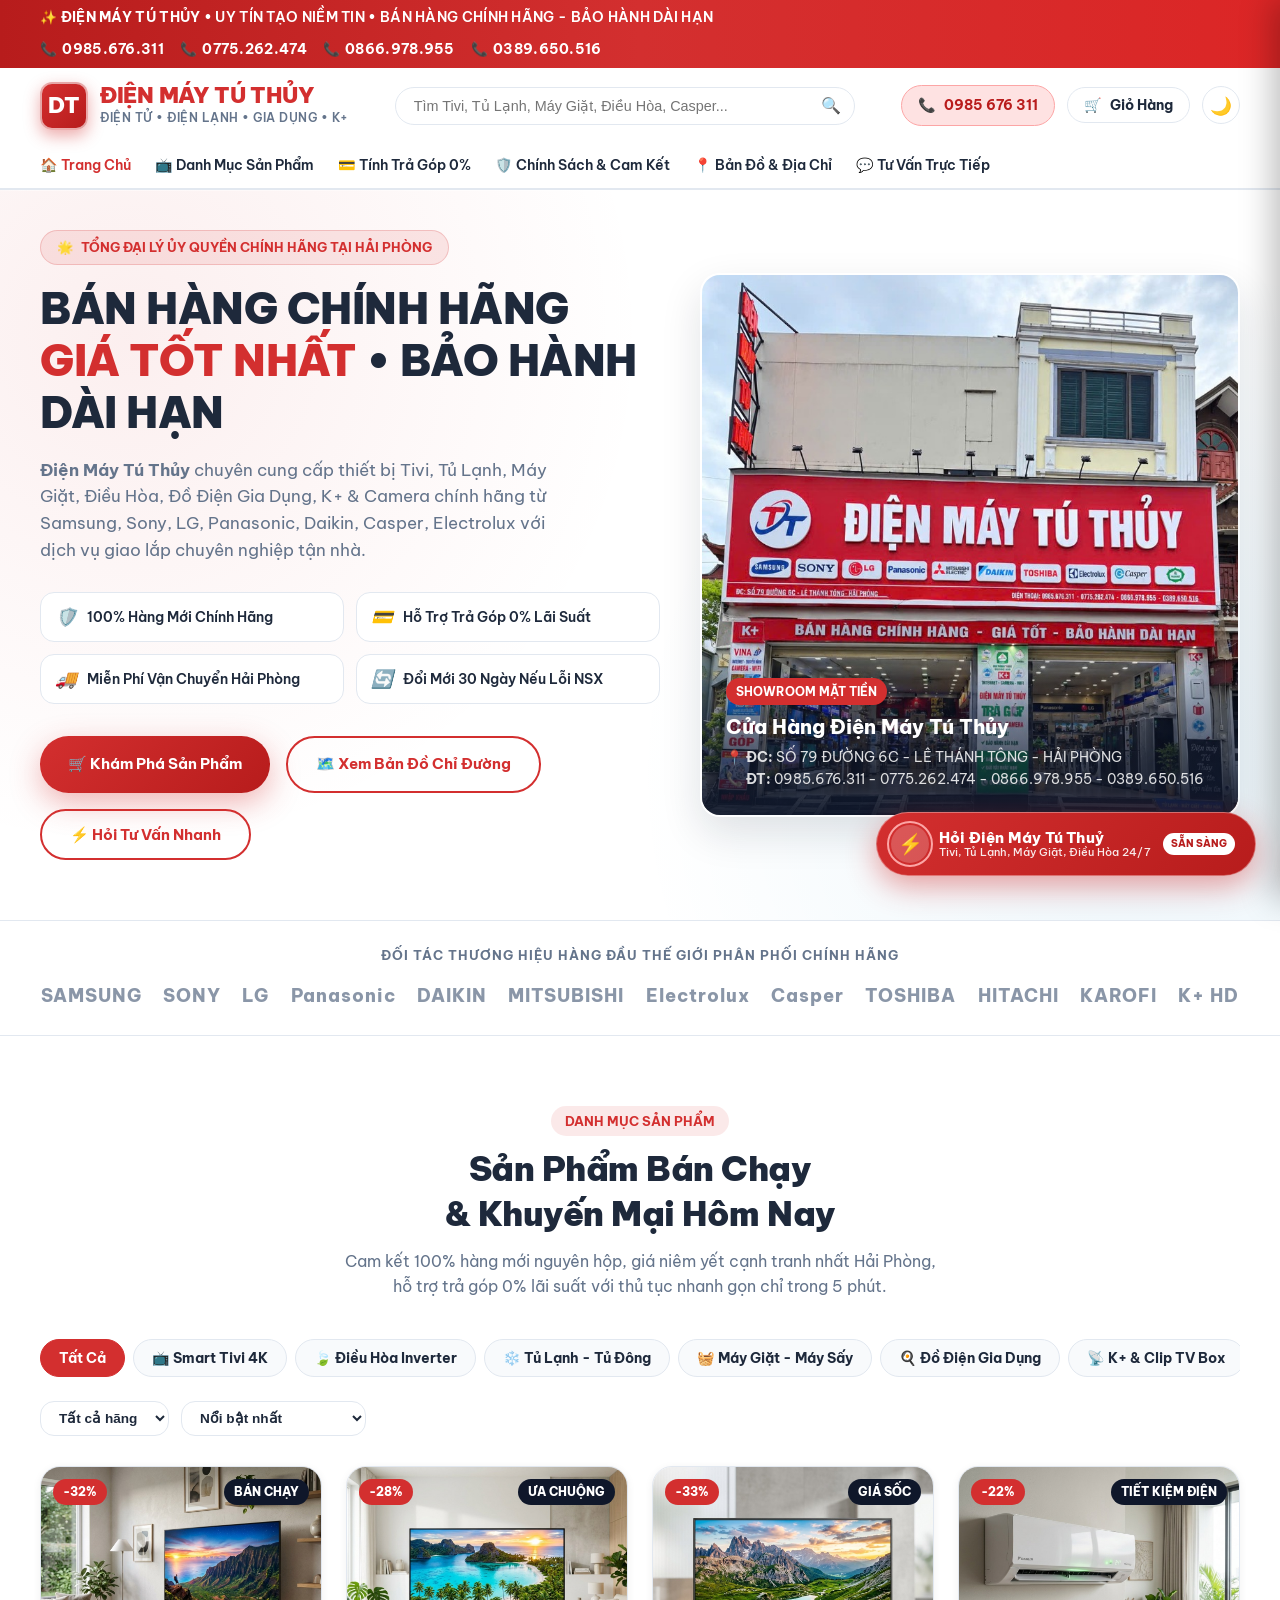
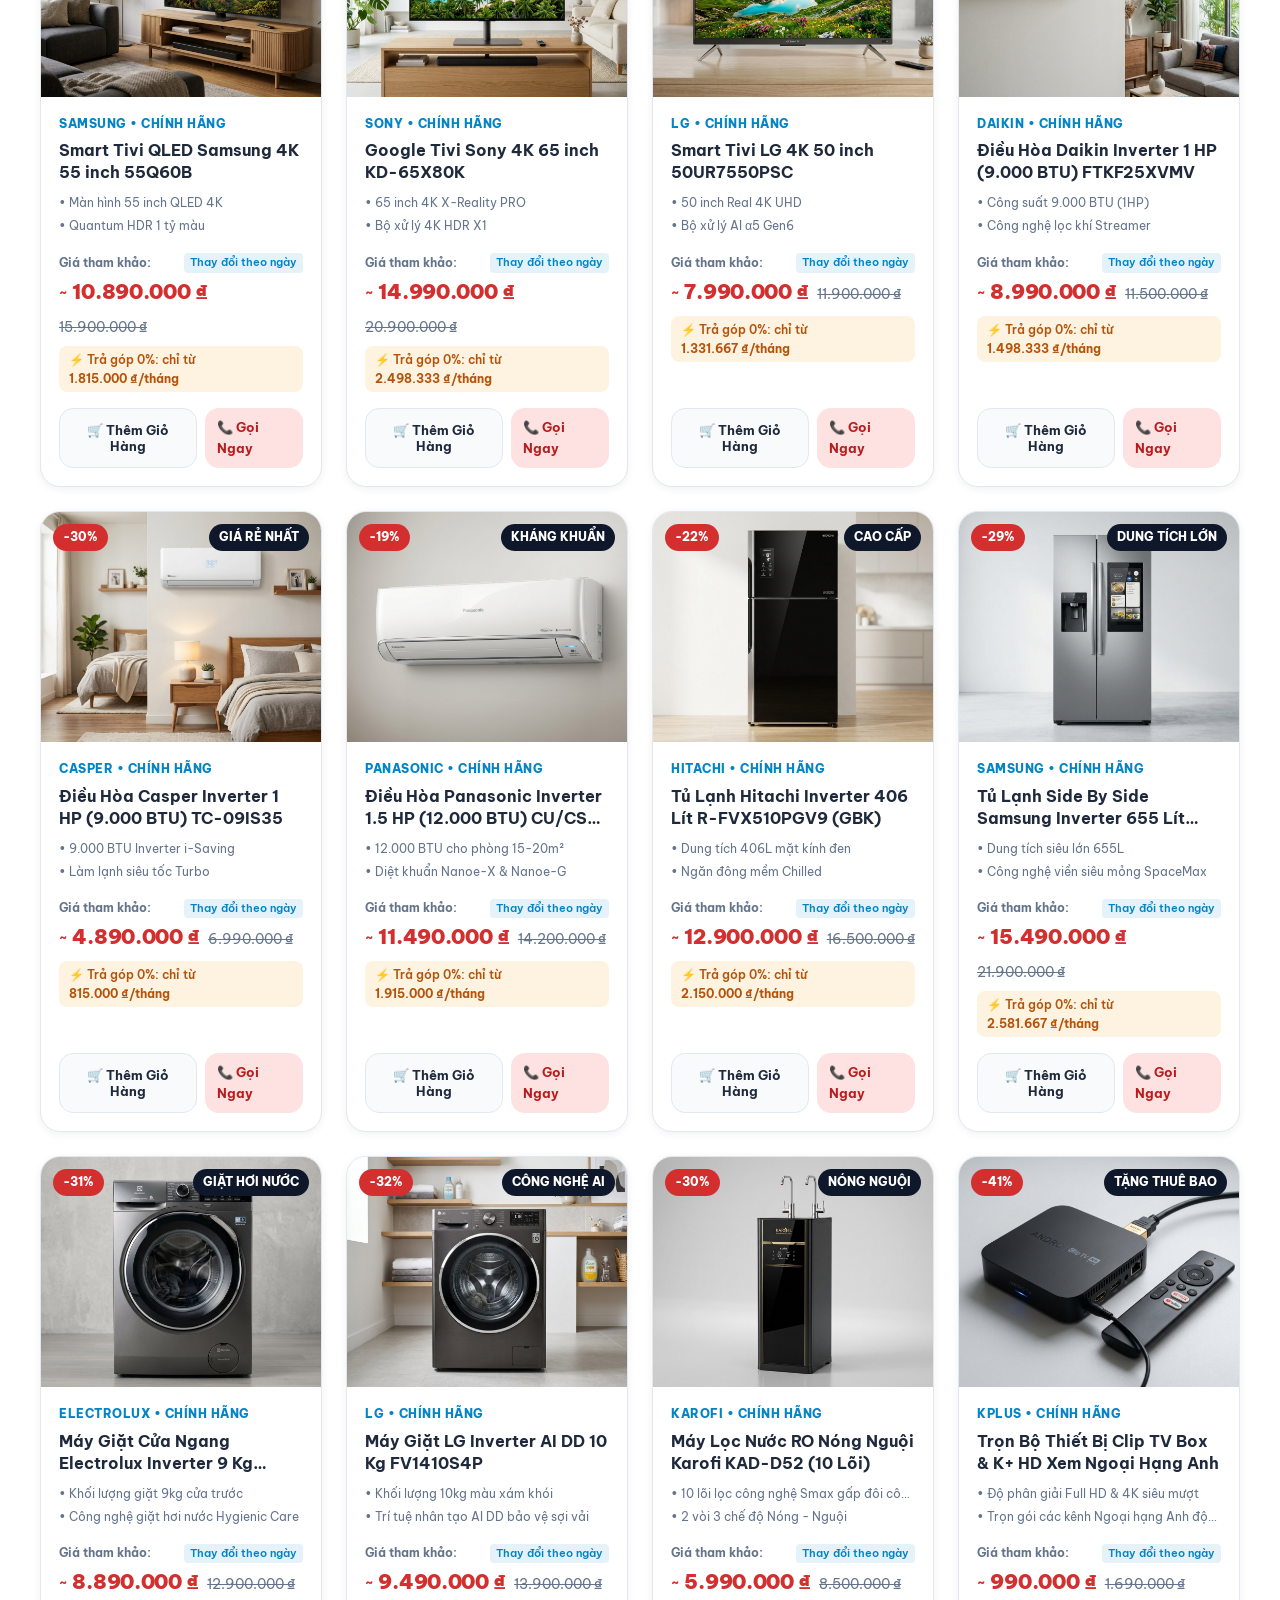
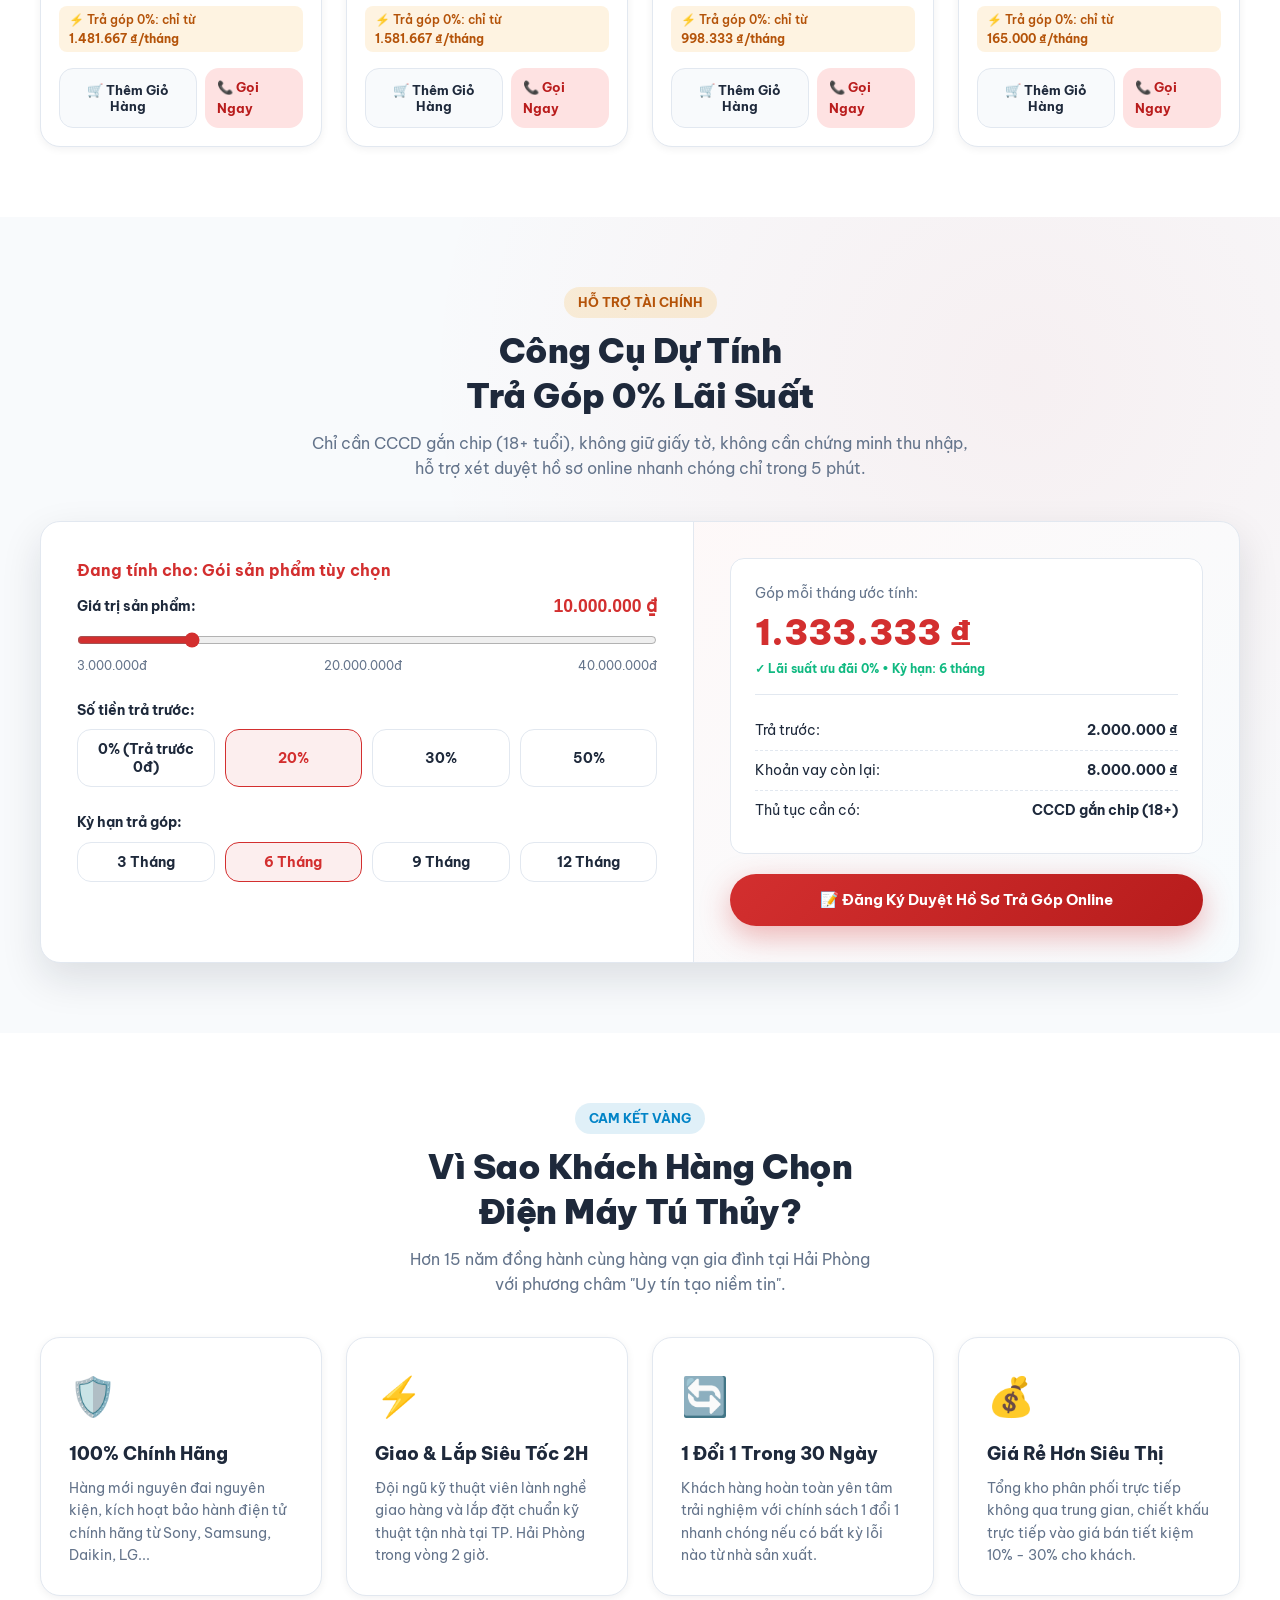
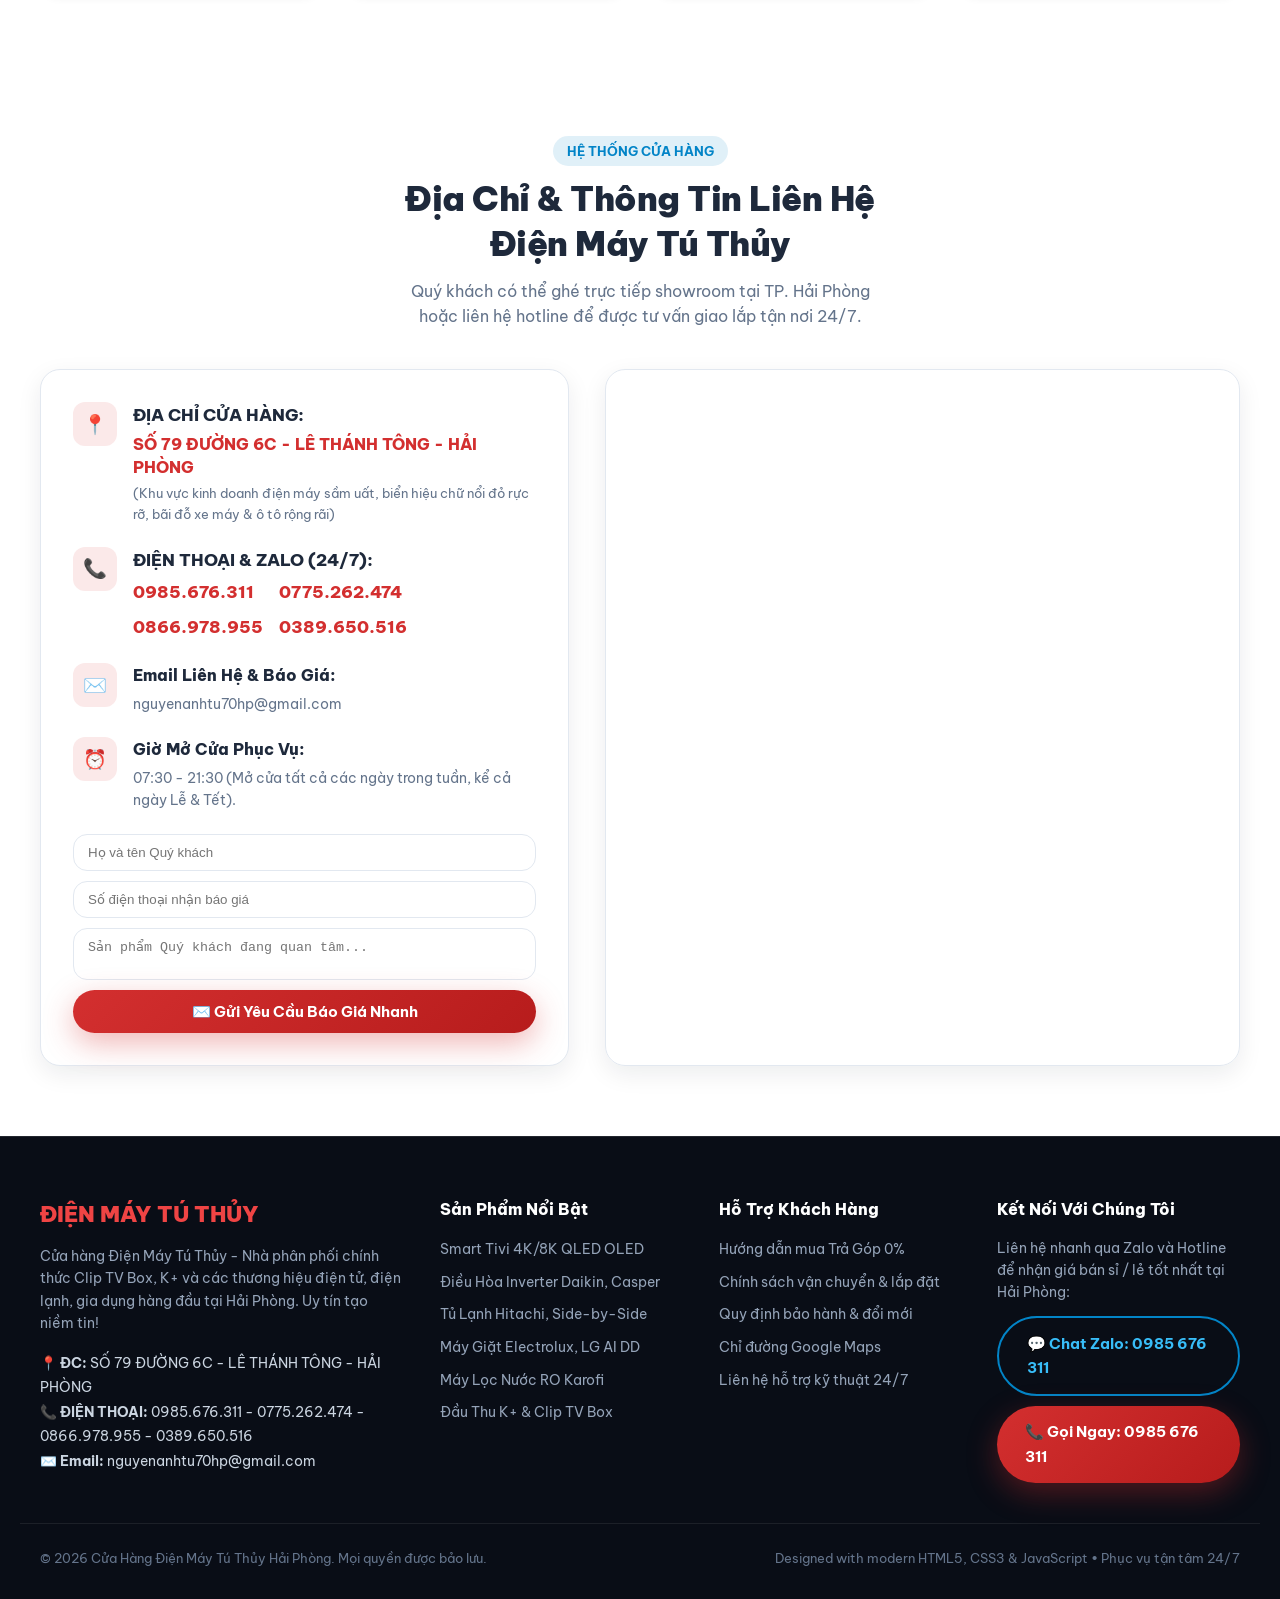
==== commit ec664946: "Enhance typography line breaks and daily reference pricing format per user guidelines" ====
--- a/index.html
+++ b/index.html
@@ -188,9 +188,13 @@
     <div class="container">
       <div class="section-head">
         <span class="section-badge" style="background:rgba(211,47,47,0.1); color:var(--brand-red);">DANH MỤC SẢN PHẨM</span>
-        <h2 class="section-title">Sản Phẩm Bán Chạy & Khuyến Mãi Hôm Nay</h2>
+        <h2 class="section-title">
+          Sản Phẩm Bán Chạy<br>
+          &amp; Khuyến Mại Hôm Nay
+        </h2>
         <p class="section-desc">
-          Cam kết 100% hàng mới nguyên hộp, giá niêm yết cạnh tranh nhất Hải Phòng, hỗ trợ trả góp 0% duyệt hồ sơ trong 5 phút.
+          Cam kết 100% hàng mới nguyên hộp, giá niêm yết cạnh tranh nhất Hải Phòng,<br>
+          hỗ trợ trả góp 0% lãi suất với thủ tục nhanh gọn chỉ trong 5 phút.
         </p>
       </div>
 
@@ -245,9 +249,13 @@
     <div class="container">
       <div class="section-head">
         <span class="section-badge" style="background:rgba(245,158,11,0.15); color:#b45309;">HỖ TRỢ TÀI CHÍNH</span>
-        <h2 class="section-title">Công Cụ Tính Trả Góp 0% Lãi Suất</h2>
+        <h2 class="section-title">
+          Công Cụ Dự Tính<br>
+          Trả Góp 0% Lãi Suất
+        </h2>
         <p class="section-desc">
-          Chỉ cần CCCD gắn chip (18+ tuổi). Không giữ giấy tờ, không cần chứng minh thu nhập, duyệt online 5 phút nhận máy ngay!
+          Chỉ cần CCCD gắn chip (18+ tuổi), không giữ giấy tờ, không cần chứng minh thu nhập,<br>
+          hỗ trợ xét duyệt hồ sơ online nhanh chóng chỉ trong 5 phút.
         </p>
       </div>
 
@@ -337,9 +345,13 @@
     <div class="container">
       <div class="section-head">
         <span class="section-badge">CAM KẾT VÀNG</span>
-        <h2 class="section-title">Vì Sao Khách Hàng Chọn Điện Máy Tú Thủy?</h2>
+        <h2 class="section-title">
+          Vì Sao Khách Hàng Chọn<br>
+          Điện Máy Tú Thủy?
+        </h2>
         <p class="section-desc">
-          Hơn 15 năm đồng hành cùng hàng vạn gia đình tại Hải Phòng với phương châm "Uy tín tạo niềm tin".
+          Hơn 15 năm đồng hành cùng hàng vạn gia đình tại Hải Phòng<br>
+          với phương châm "Uy tín tạo niềm tin".
         </p>
       </div>
 
@@ -378,9 +390,13 @@
     <div class="container">
       <div class="section-head">
         <span class="section-badge">HỆ THỐNG CỬA HÀNG</span>
-        <h2 class="section-title">Địa Chỉ & Liên Hệ Điện Máy Tú Thủy</h2>
+        <h2 class="section-title">
+          Địa Chỉ &amp; Thông Tin Liên Hệ<br>
+          Điện Máy Tú Thủy
+        </h2>
         <p class="section-desc">
-          Quý khách có thể ghé trực tiếp các cơ sở showroom tại Hải Phòng hoặc liên hệ hotline để được phục vụ tận nơi.
+          Quý khách có thể ghé trực tiếp showroom tại TP. Hải Phòng<br>
+          hoặc liên hệ hotline để được tư vấn giao lắp tận nơi 24/7.
         </p>
       </div>
 
--- a/css/style.css
+++ b/css/style.css
@@ -583,11 +583,15 @@
   font-weight: 900;
   letter-spacing: -0.5px;
   margin-bottom: 12px;
+  line-height: 1.35;
+  text-wrap: balance;
 }
 
 .section-desc {
   font-size: 0.98rem;
   color: var(--text-muted);
+  line-height: 1.6;
+  text-wrap: pretty;
 }
 
 .tour-360-card {
@@ -1003,19 +1007,51 @@
 
 .product-price-box {
   display: flex;
+  flex-direction: column;
+  margin-bottom: 8px;
+}
+
+.product-price-meta-label {
+  display: flex;
+  align-items: center;
+  justify-content: space-between;
+  font-size: 0.74rem;
+  color: var(--text-muted);
+  font-weight: 700;
+  margin-bottom: 3px;
+}
+
+.price-daily-tag {
+  font-size: 0.68rem;
+  background: rgba(2, 132, 199, 0.1);
+  color: var(--brand-blue);
+  padding: 1px 6px;
+  border-radius: 4px;
+  font-weight: 600;
+}
+
+.product-price-main-row {
+  display: flex;
   align-items: baseline;
-  gap: 10px;
-  margin-bottom: 8px;
+  gap: 8px;
+  flex-wrap: wrap;
 }
 
 .product-sale-price {
   font-size: 1.25rem;
   font-weight: 900;
   color: var(--brand-red);
+  letter-spacing: -0.3px;
+}
+
+.product-sale-price .price-prefix {
+  font-size: 1.05rem;
+  font-weight: 800;
+  margin-right: 1px;
 }
 
 .product-orig-price {
-  font-size: 0.88rem;
+  font-size: 0.86rem;
   color: var(--text-muted);
   text-decoration: line-through;
 }
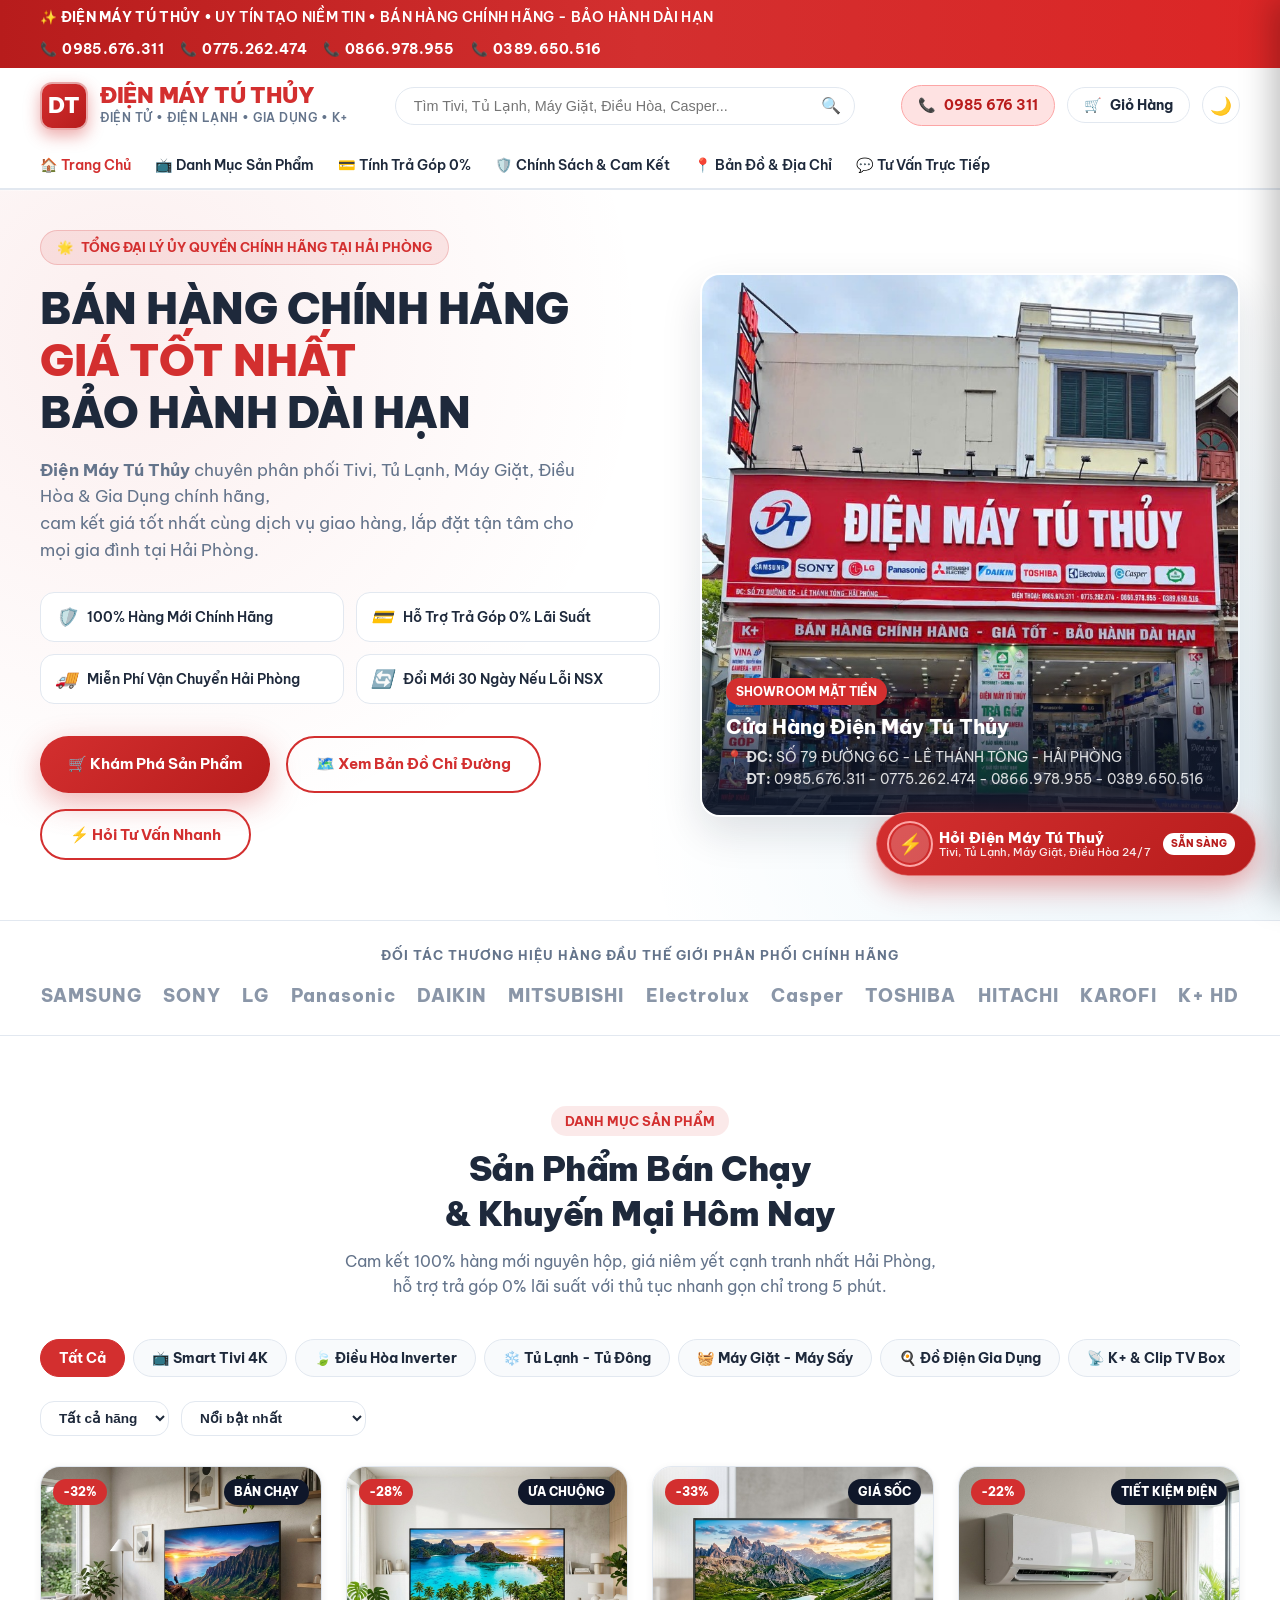
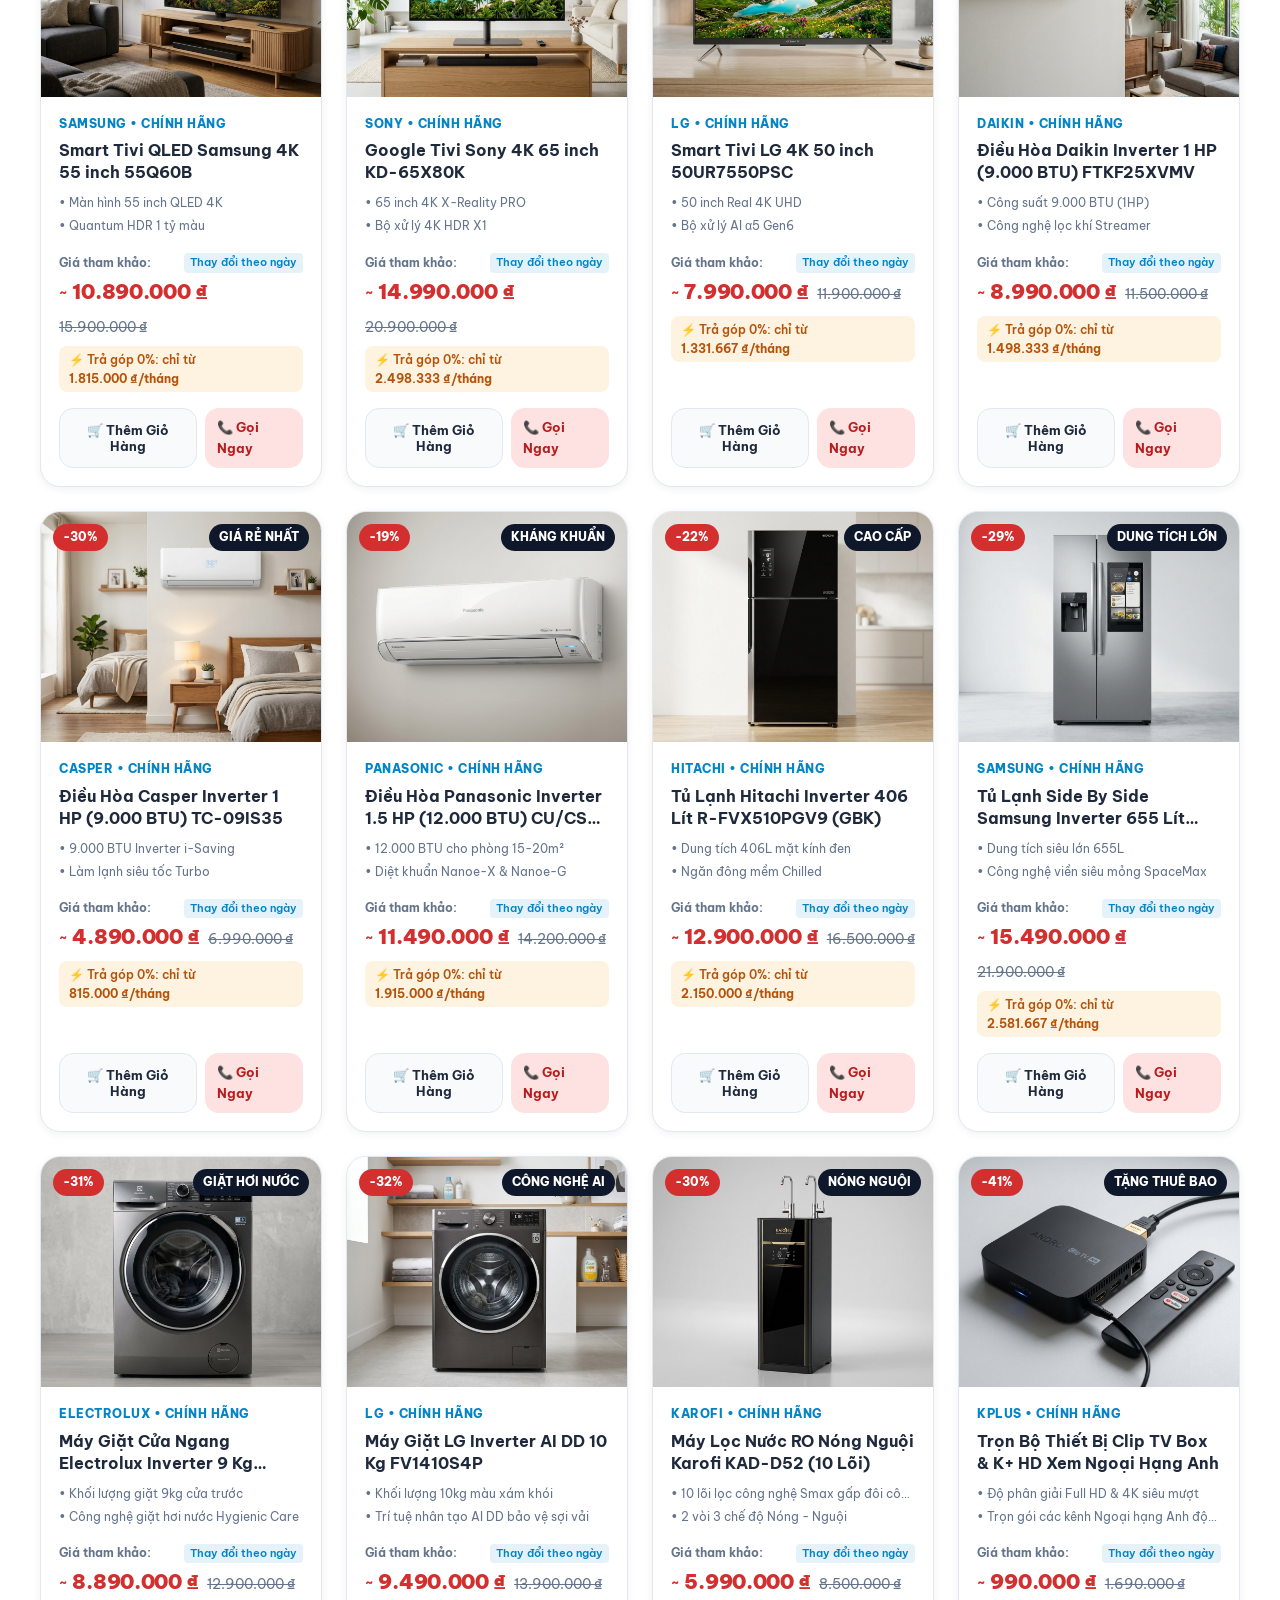
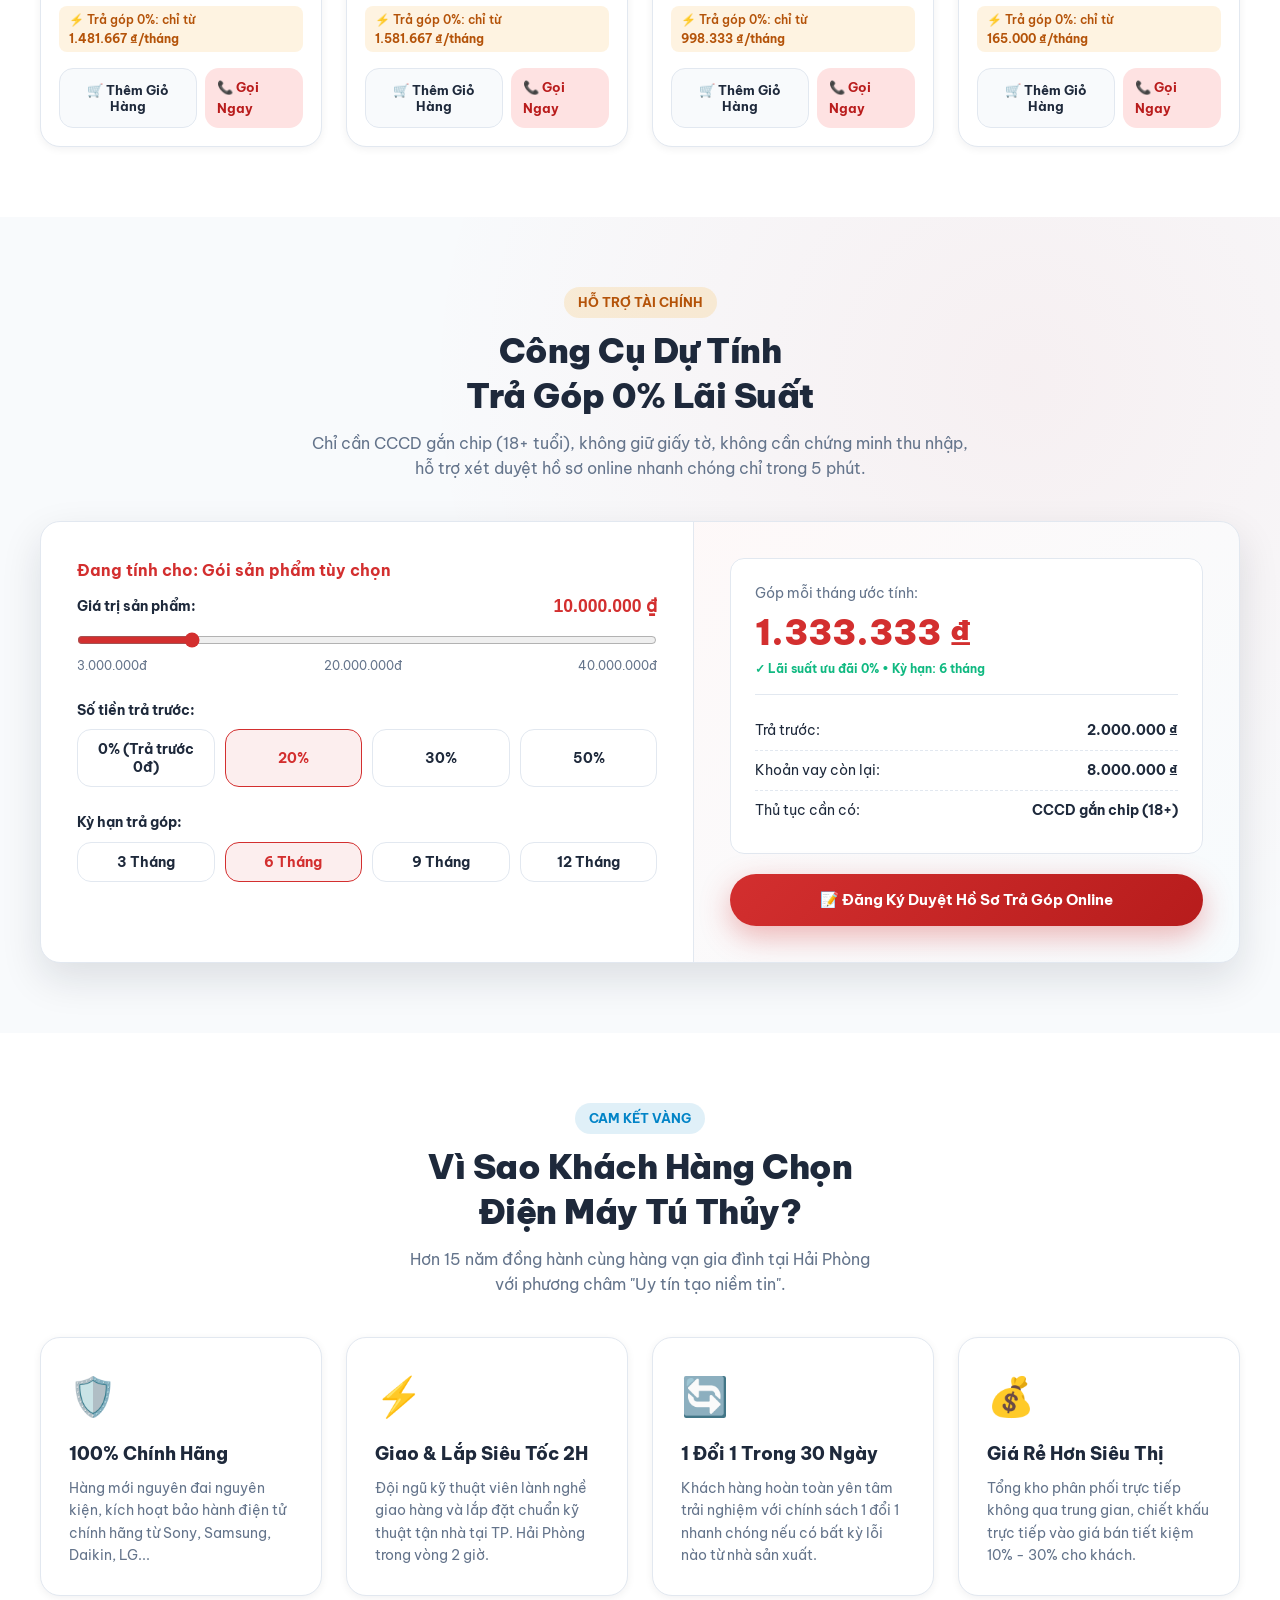
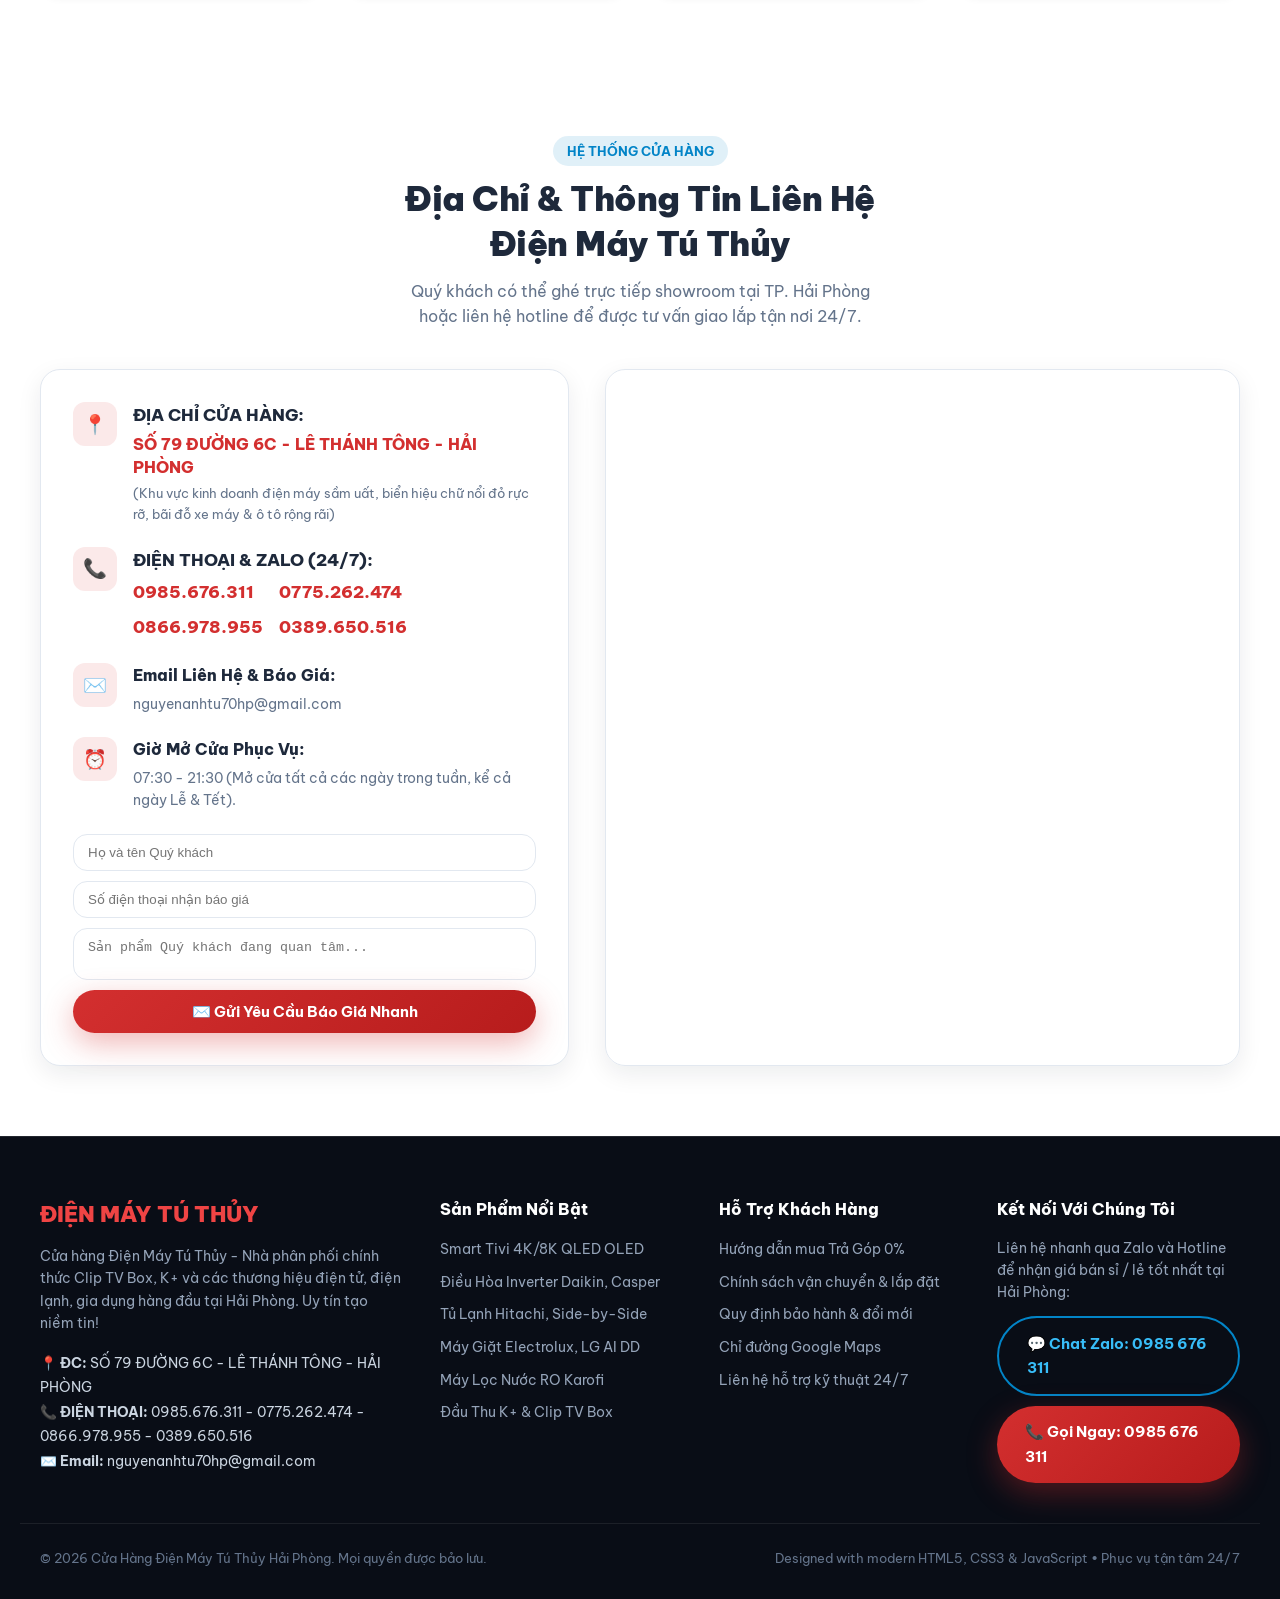
==== commit 8f47916f: "Enter new line for BẢO HÀNH DÀI HẠN in hero title" ====
--- a/index.html
+++ b/index.html
@@ -105,12 +105,14 @@
         </div>
 
         <h1 class="hero-title">
-          BÁN HÀNG CHÍNH HÃNG <br>
-          <span class="highlight">GIÁ TỐT NHẤT</span> • BẢO HÀNH DÀI HẠN
+          BÁN HÀNG CHÍNH HÃNG<br>
+          <span class="highlight">GIÁ TỐT NHẤT</span><br>
+          <span style="white-space: nowrap;">BẢO HÀNH DÀI HẠN</span>
         </h1>
 
         <p class="hero-description">
-          <strong>Điện Máy Tú Thủy</strong> chuyên cung cấp thiết bị Tivi, Tủ Lạnh, Máy Giặt, Điều Hòa, Đồ Điện Gia Dụng, K+ & Camera chính hãng từ Samsung, Sony, LG, Panasonic, Daikin, Casper, Electrolux với dịch vụ giao lắp chuyên nghiệp tận nhà.
+          <strong>Điện Máy Tú Thủy</strong> chuyên phân phối Tivi, Tủ Lạnh, Máy Giặt, Điều Hòa &amp; Gia Dụng chính hãng,<br>
+          cam kết giá tốt nhất cùng dịch vụ giao hàng, lắp đặt tận tâm cho mọi gia đình tại Hải Phòng.
         </p>
 
         <div class="hero-feature-pills">
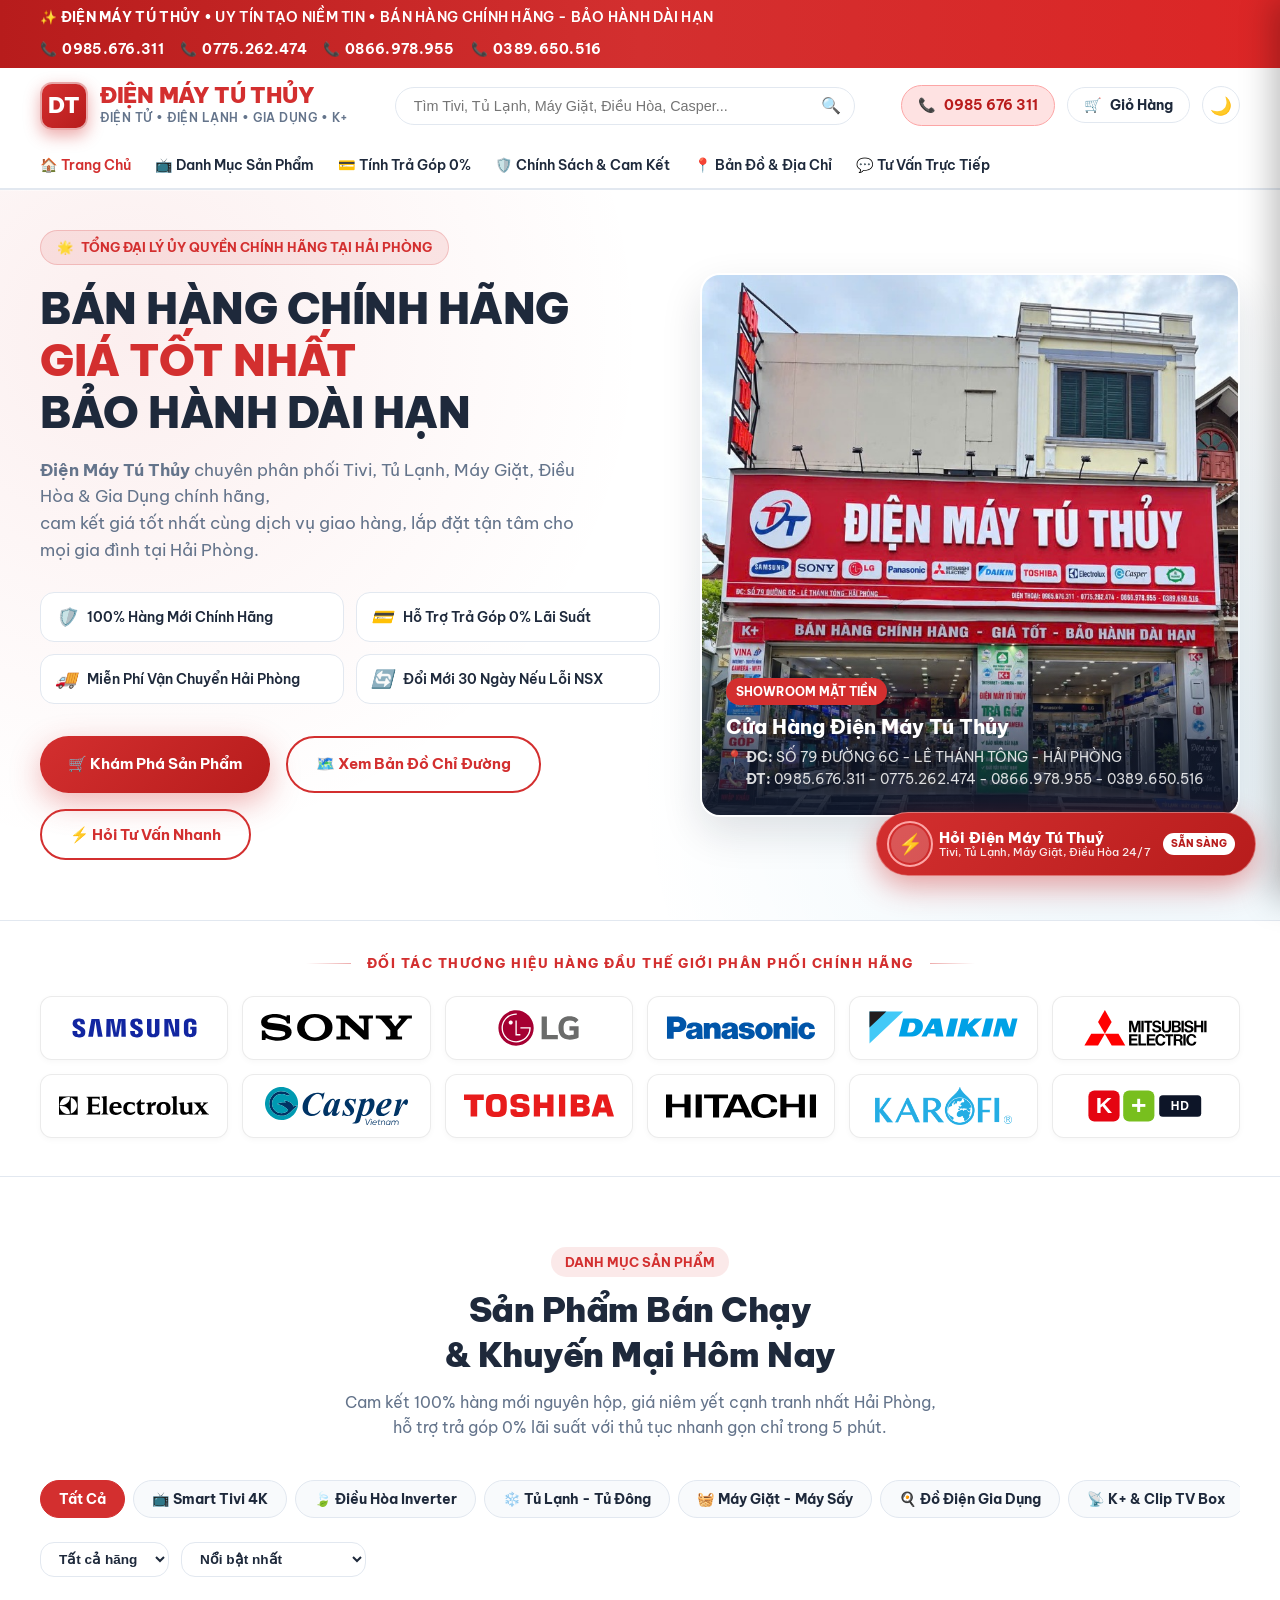
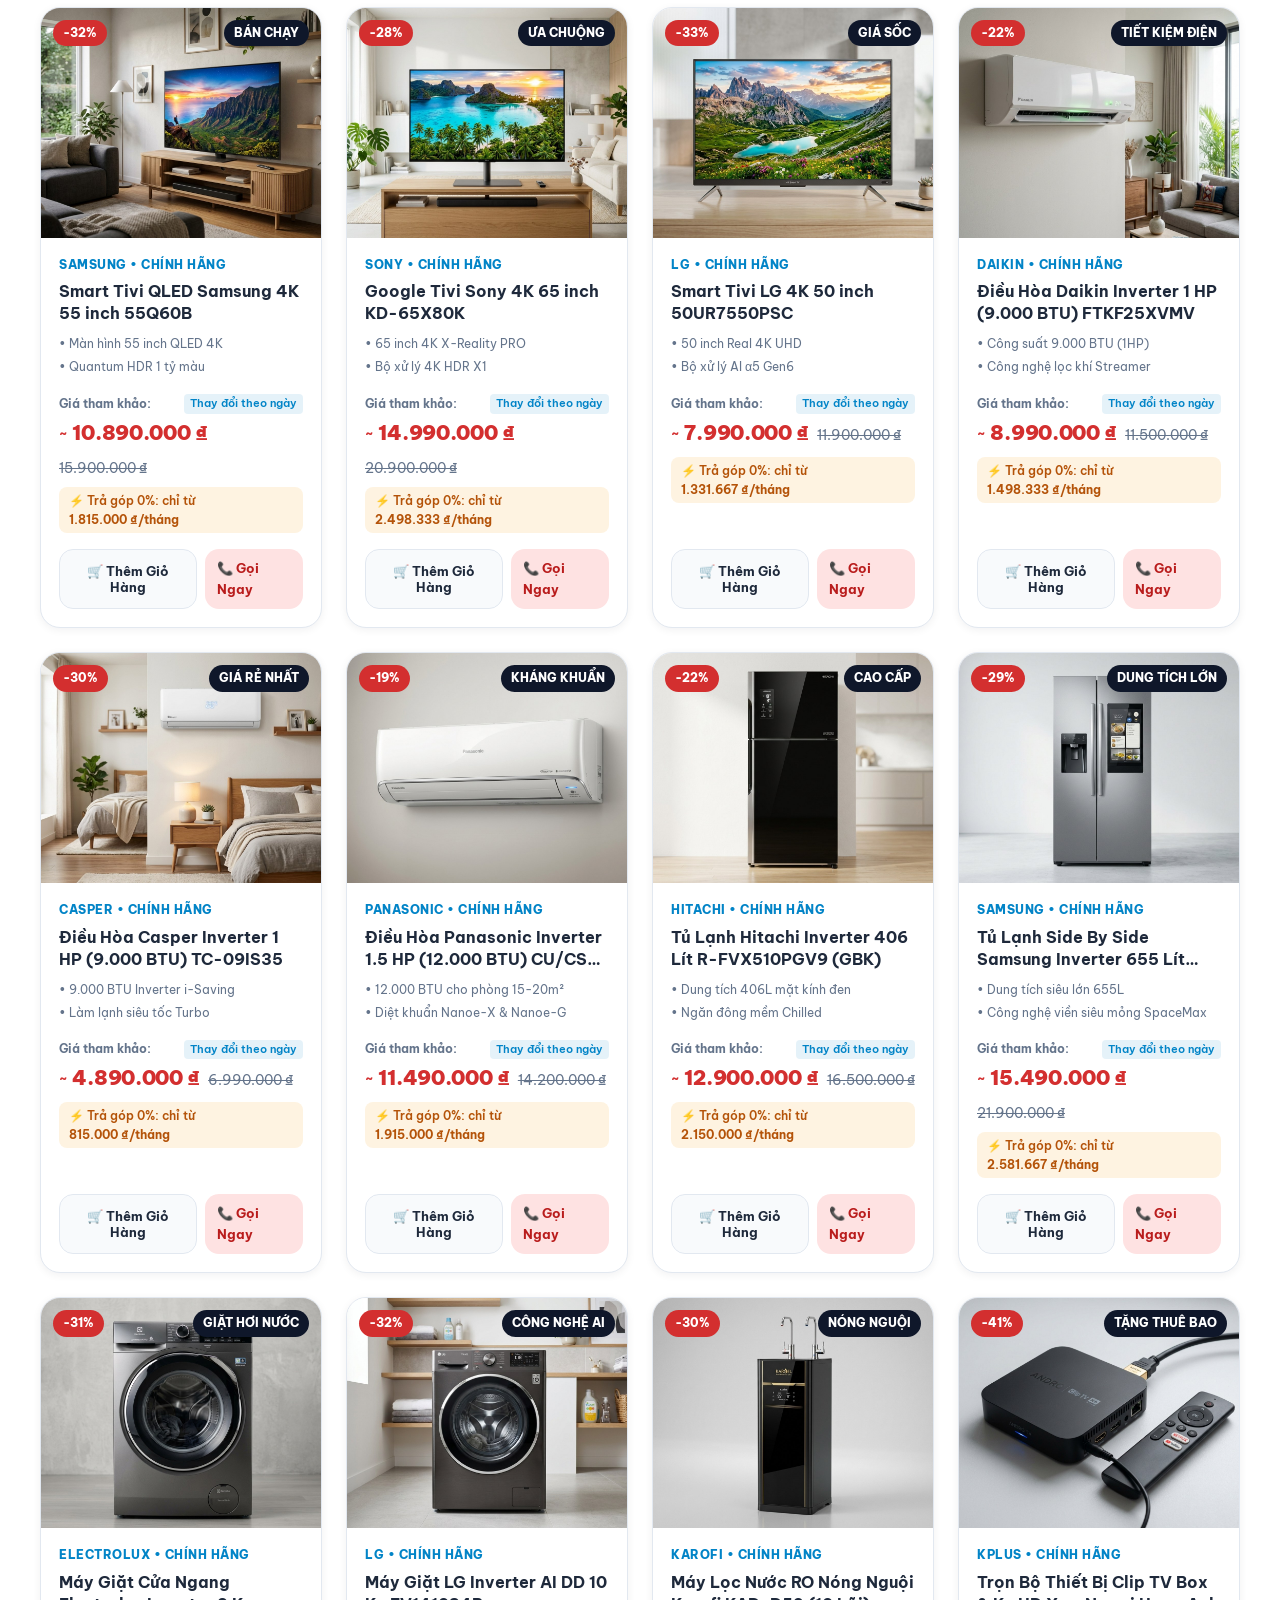
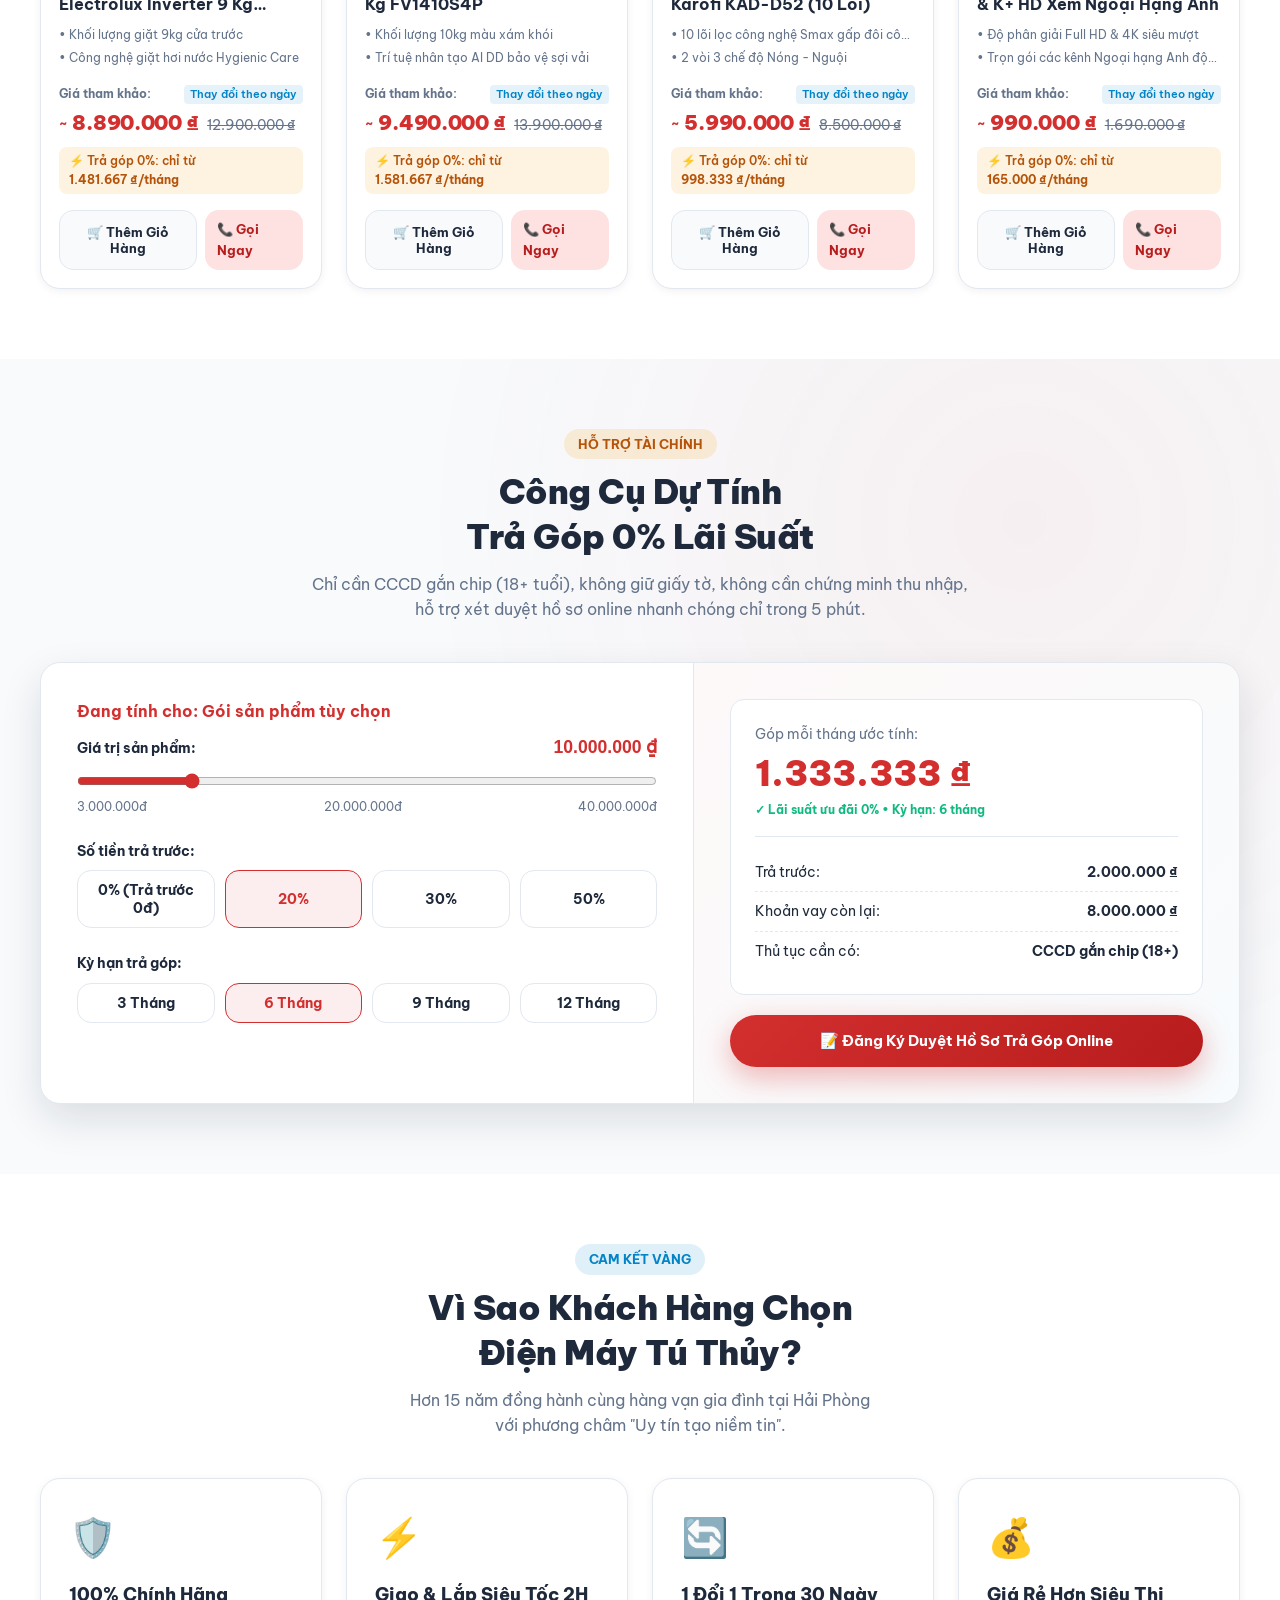
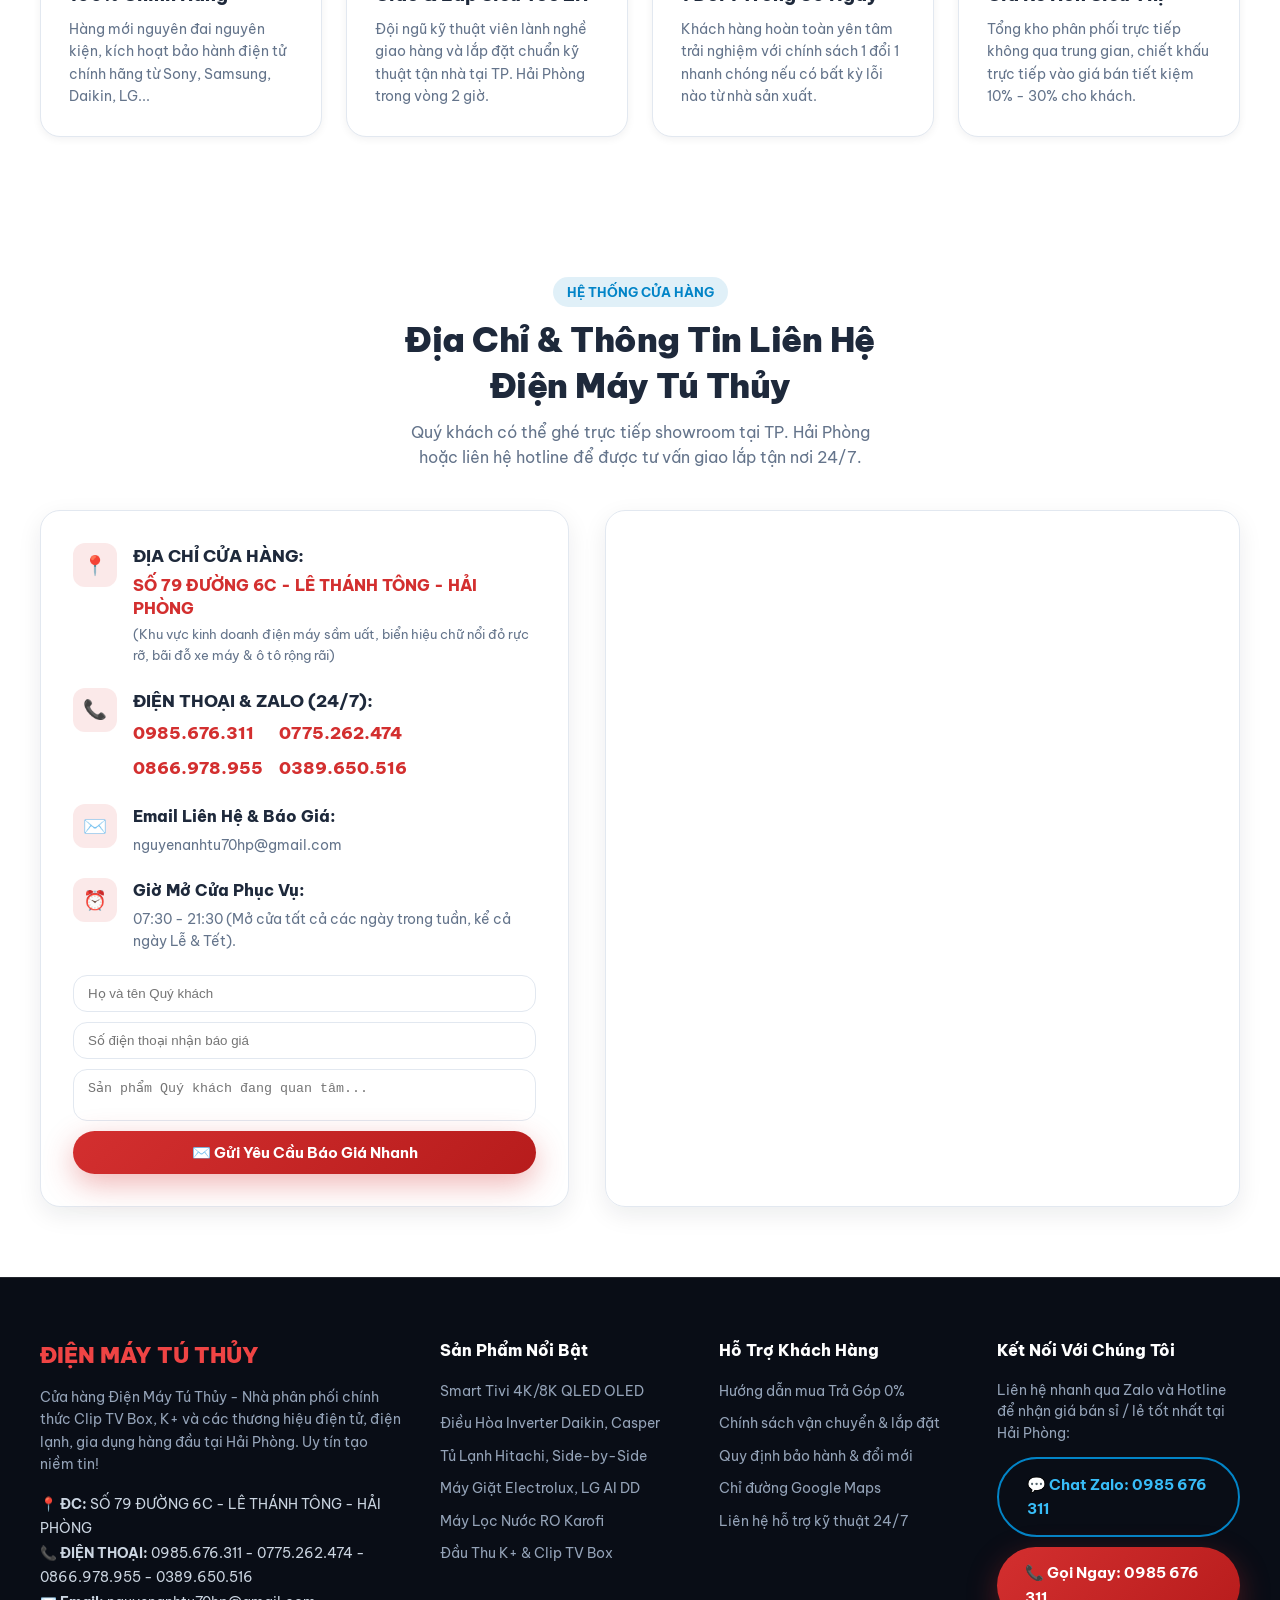
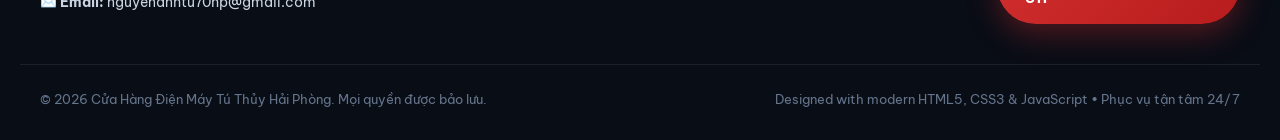
==== commit ebfb6c0e: "feat: Update official brand logos in 2 balanced rows and real product images" ====
--- a/index.html
+++ b/index.html
@@ -164,19 +164,50 @@
   <section class="brand-marquee-section">
     <div class="container">
       <div class="brand-marquee-title">ĐỐI TÁC THƯƠNG HIỆU HÀNG ĐẦU THẾ GIỚI PHÂN PHỐI CHÍNH HÃNG</div>
-      <div class="brand-logos-row">
-        <span class="brand-badge-item">SAMSUNG</span>
-        <span class="brand-badge-item">SONY</span>
-        <span class="brand-badge-item">LG</span>
-        <span class="brand-badge-item">Panasonic</span>
-        <span class="brand-badge-item">DAIKIN</span>
-        <span class="brand-badge-item">MITSUBISHI</span>
-        <span class="brand-badge-item">Electrolux</span>
-        <span class="brand-badge-item">Casper</span>
-        <span class="brand-badge-item">TOSHIBA</span>
-        <span class="brand-badge-item">HITACHI</span>
-        <span class="brand-badge-item">KAROFI</span>
-        <span class="brand-badge-item">K+ HD</span>
+      <div class="brand-grid-two-rows">
+        <!-- Hàng 1: 6 thương hiệu -->
+        <div class="brand-row">
+          <div class="brand-logo-item" title="Samsung Chính Hãng">
+            <img src="assets/img/brands/samsung.svg" alt="Samsung" loading="lazy">
+          </div>
+          <div class="brand-logo-item" title="Sony Bravia">
+            <img src="assets/img/brands/sony.svg" alt="Sony" loading="lazy">
+          </div>
+          <div class="brand-logo-item" title="LG Electronics">
+            <img src="assets/img/brands/lg.svg" alt="LG" loading="lazy">
+          </div>
+          <div class="brand-logo-item" title="Panasonic Chính Hãng">
+            <img src="assets/img/brands/panasonic.svg" alt="Panasonic" loading="lazy">
+          </div>
+          <div class="brand-logo-item" title="Daikin Inverter">
+            <img src="assets/img/brands/daikin.svg" alt="Daikin" loading="lazy">
+          </div>
+          <div class="brand-logo-item" title="Mitsubishi Electric">
+            <img src="assets/img/brands/mitsubishi.svg" alt="Mitsubishi" loading="lazy">
+          </div>
+        </div>
+
+        <!-- Hàng 2: 6 thương hiệu -->
+        <div class="brand-row">
+          <div class="brand-logo-item" title="Electrolux Thụy Điển">
+            <img src="assets/img/brands/electrolux.svg" alt="Electrolux" loading="lazy">
+          </div>
+          <div class="brand-logo-item" title="Casper Inverter">
+            <img src="assets/img/brands/casper.svg" alt="Casper" loading="lazy">
+          </div>
+          <div class="brand-logo-item" title="Toshiba Nhật Bản">
+            <img src="assets/img/brands/toshiba.svg" alt="Toshiba" loading="lazy">
+          </div>
+          <div class="brand-logo-item" title="Hitachi Inverter">
+            <img src="assets/img/brands/hitachi.svg" alt="Hitachi" loading="lazy">
+          </div>
+          <div class="brand-logo-item" title="Máy Lọc Nước Karofi">
+            <img src="assets/img/brands/karofi.png" alt="Karofi" loading="lazy">
+          </div>
+          <div class="brand-logo-item" title="Truyền Hình K+ HD">
+            <img src="assets/img/brands/kplus.svg" alt="K+ HD" loading="lazy">
+          </div>
+        </div>
       </div>
     </div>
   </section>
--- a/css/style.css
+++ b/css/style.css
@@ -512,45 +512,177 @@
   color: rgba(255, 255, 255, 0.85);
 }
 
-/* Authorized Brands Marquee Bar */
+/* ==========================================================================
+   4. AUTHORIZED BRANDS SECTION (2 BALANCED ROWS)
+   ========================================================================== */
 .brand-marquee-section {
-  padding: 24px 0;
+  padding: 32px 0 38px;
   background: var(--bg-surface);
   border-top: 1px solid var(--border-color);
   border-bottom: 1px solid var(--border-color);
+  position: relative;
 }
 
 .brand-marquee-title {
   text-align: center;
-  font-size: 0.8rem;
-  font-weight: 700;
+  font-size: 0.82rem;
+  font-weight: 800;
   text-transform: uppercase;
-  color: var(--text-muted);
-  letter-spacing: 1px;
-  margin-bottom: 16px;
-}
-
-.brand-logos-row {
-  display: flex;
-  justify-content: space-around;
-  align-items: center;
-  flex-wrap: wrap;
-  gap: 20px;
-}
-
-.brand-badge-item {
-  font-weight: 800;
-  font-size: 1.15rem;
-  color: var(--text-muted);
-  letter-spacing: 1px;
-  opacity: 0.75;
-  transition: var(--transition);
-}
-
-.brand-badge-item:hover {
-  opacity: 1;
   color: var(--brand-red);
-  transform: translateY(-2px);
+  letter-spacing: 1.5px;
+  margin-bottom: 22px;
+  display: flex;
+  align-items: center;
+  justify-content: center;
+  gap: 16px;
+}
+
+.brand-marquee-title::before,
+.brand-marquee-title::after {
+  content: "";
+  display: inline-block;
+  height: 1px;
+  width: 45px;
+  background: linear-gradient(90deg, transparent, rgba(211, 47, 47, 0.4));
+}
+
+.brand-marquee-title::after {
+  background: linear-gradient(90deg, rgba(211, 47, 47, 0.4), transparent);
+}
+
+.brand-grid-two-rows {
+  display: flex;
+  flex-direction: column;
+  gap: 14px;
+  max-width: 1200px;
+  margin: 0 auto;
+}
+
+.brand-row {
+  display: grid;
+  grid-template-columns: repeat(6, 1fr);
+  gap: 14px;
+}
+
+.brand-logo-item {
+  height: 64px;
+  background: #ffffff;
+  border: 1px solid rgba(0, 0, 0, 0.08);
+  border-radius: 12px;
+  display: flex;
+  align-items: center;
+  justify-content: center;
+  padding: 10px 18px;
+  box-shadow: 0 2px 6px rgba(0, 0, 0, 0.03);
+  transition: all 0.28s cubic-bezier(0.16, 1, 0.3, 1);
+  position: relative;
+  overflow: hidden;
+  cursor: pointer;
+}
+
+.brand-logo-item::before {
+  content: "";
+  position: absolute;
+  top: 0;
+  left: 0;
+  right: 0;
+  height: 2px;
+  background: transparent;
+  transition: background 0.25s ease;
+}
+
+.brand-logo-item:hover {
+  transform: translateY(-3px);
+  border-color: rgba(211, 47, 47, 0.35);
+  box-shadow: 0 8px 20px rgba(211, 47, 47, 0.12);
+}
+
+.brand-logo-item:hover::before {
+  background: var(--brand-red);
+}
+
+.brand-logo-item img {
+  max-width: 100%;
+  max-height: 38px;
+  width: auto;
+  height: auto;
+  object-fit: contain;
+  transition: transform 0.25s ease, filter 0.25s ease;
+  filter: contrast(102%);
+}
+
+.brand-logo-item:hover img {
+  transform: scale(1.06);
+}
+
+/* Dark Mode Logo Card Handling */
+body.dark-mode .brand-logo-item {
+  background: #ffffff;
+  border-color: rgba(255, 255, 255, 0.15);
+  box-shadow: 0 4px 14px rgba(0, 0, 0, 0.4);
+}
+
+body.dark-mode .brand-logo-item:hover {
+  border-color: #ef4444;
+  box-shadow: 0 8px 22px rgba(239, 68, 68, 0.25);
+}
+
+/* Responsive Breakpoints */
+@media (max-width: 1024px) {
+  .brand-row {
+    grid-template-columns: repeat(3, 1fr);
+    gap: 12px;
+  }
+  .brand-logo-item {
+    height: 58px;
+    padding: 8px 14px;
+  }
+  .brand-logo-item img {
+    max-height: 32px;
+  }
+}
+
+@media (max-width: 640px) {
+  .brand-marquee-section {
+    padding: 24px 0 28px;
+  }
+  .brand-marquee-title {
+    font-size: 0.74rem;
+    letter-spacing: 0.8px;
+    margin-bottom: 16px;
+    text-align: center;
+    line-height: 1.4;
+  }
+  .brand-marquee-title::before,
+  .brand-marquee-title::after {
+    display: none;
+  }
+  .brand-row {
+    grid-template-columns: repeat(3, 1fr);
+    gap: 10px;
+  }
+  .brand-logo-item {
+    height: 52px;
+    border-radius: 10px;
+    padding: 6px 10px;
+  }
+  .brand-logo-item img {
+    max-height: 28px;
+  }
+}
+
+@media (max-width: 420px) {
+  .brand-row {
+    grid-template-columns: repeat(2, 1fr);
+    gap: 8px;
+  }
+  .brand-logo-item {
+    height: 48px;
+    padding: 6px 10px;
+  }
+  .brand-logo-item img {
+    max-height: 26px;
+  }
 }
 
 /* ==========================================================================
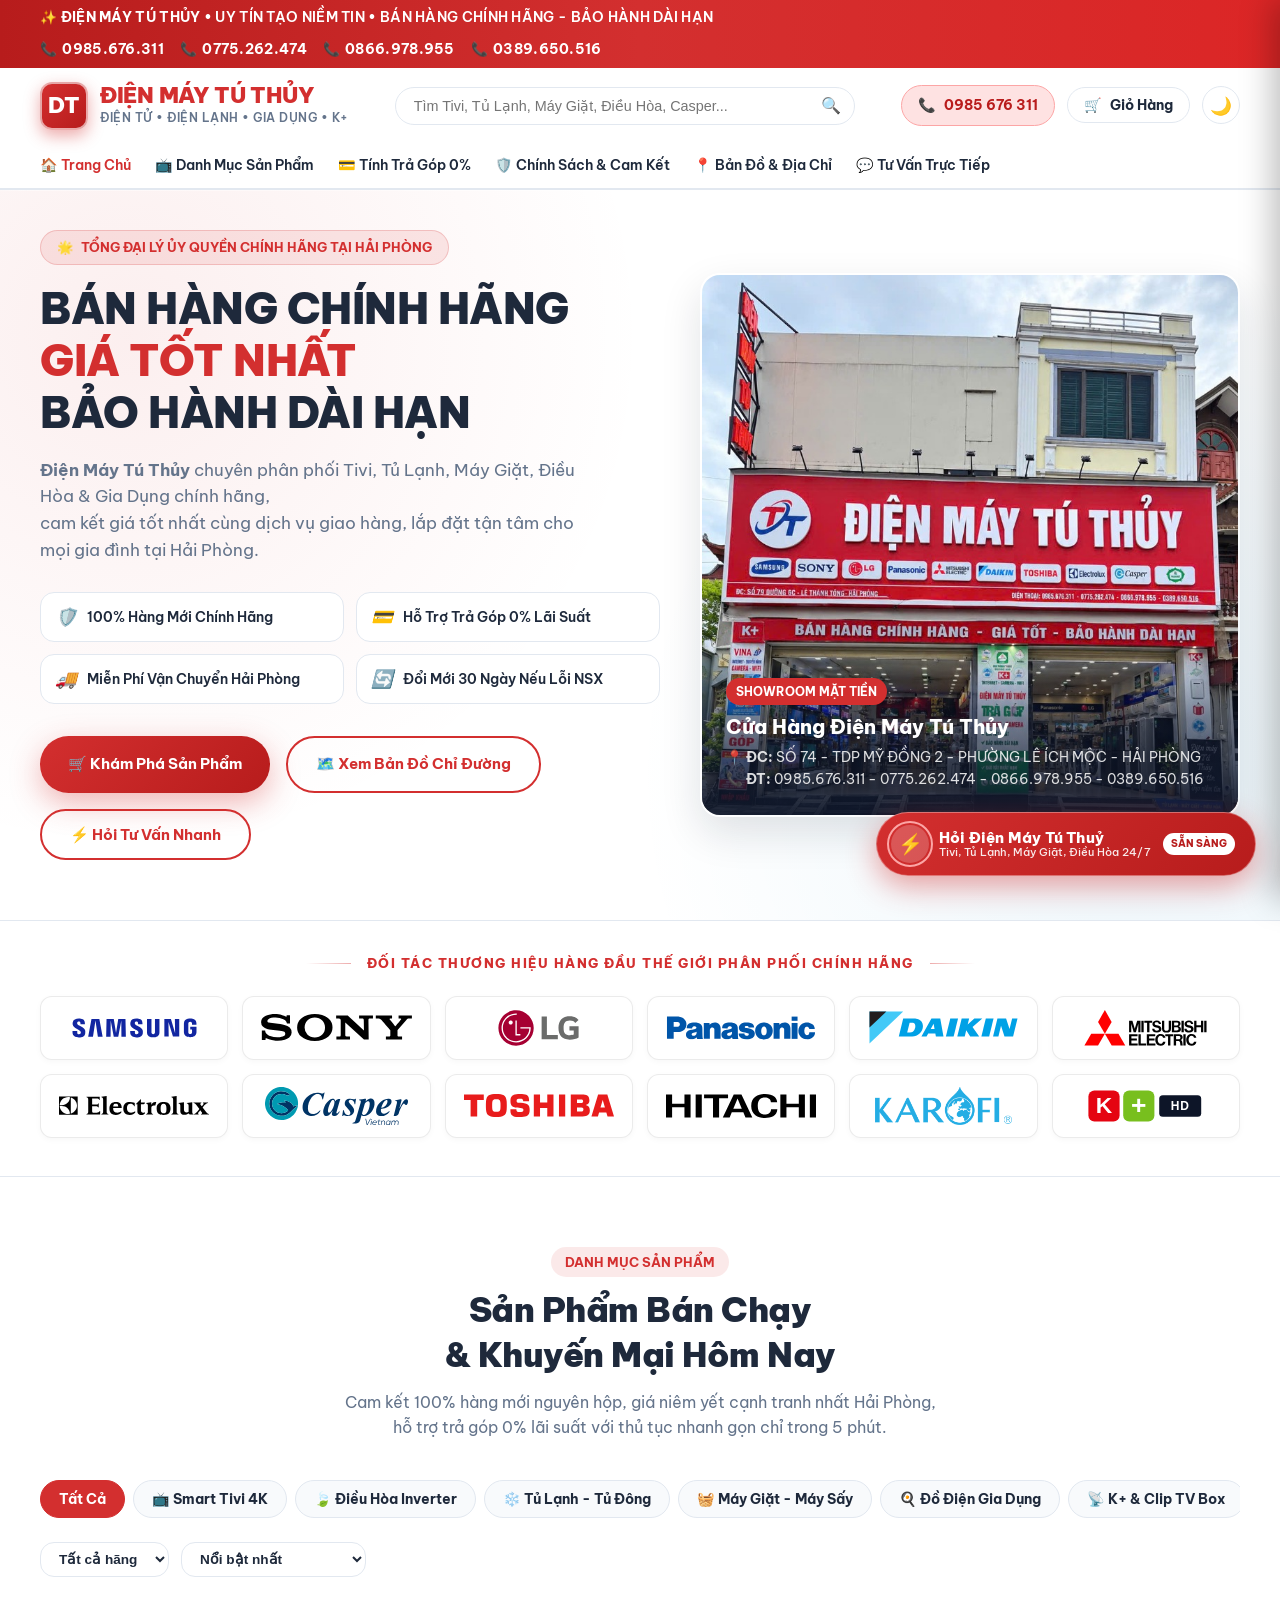
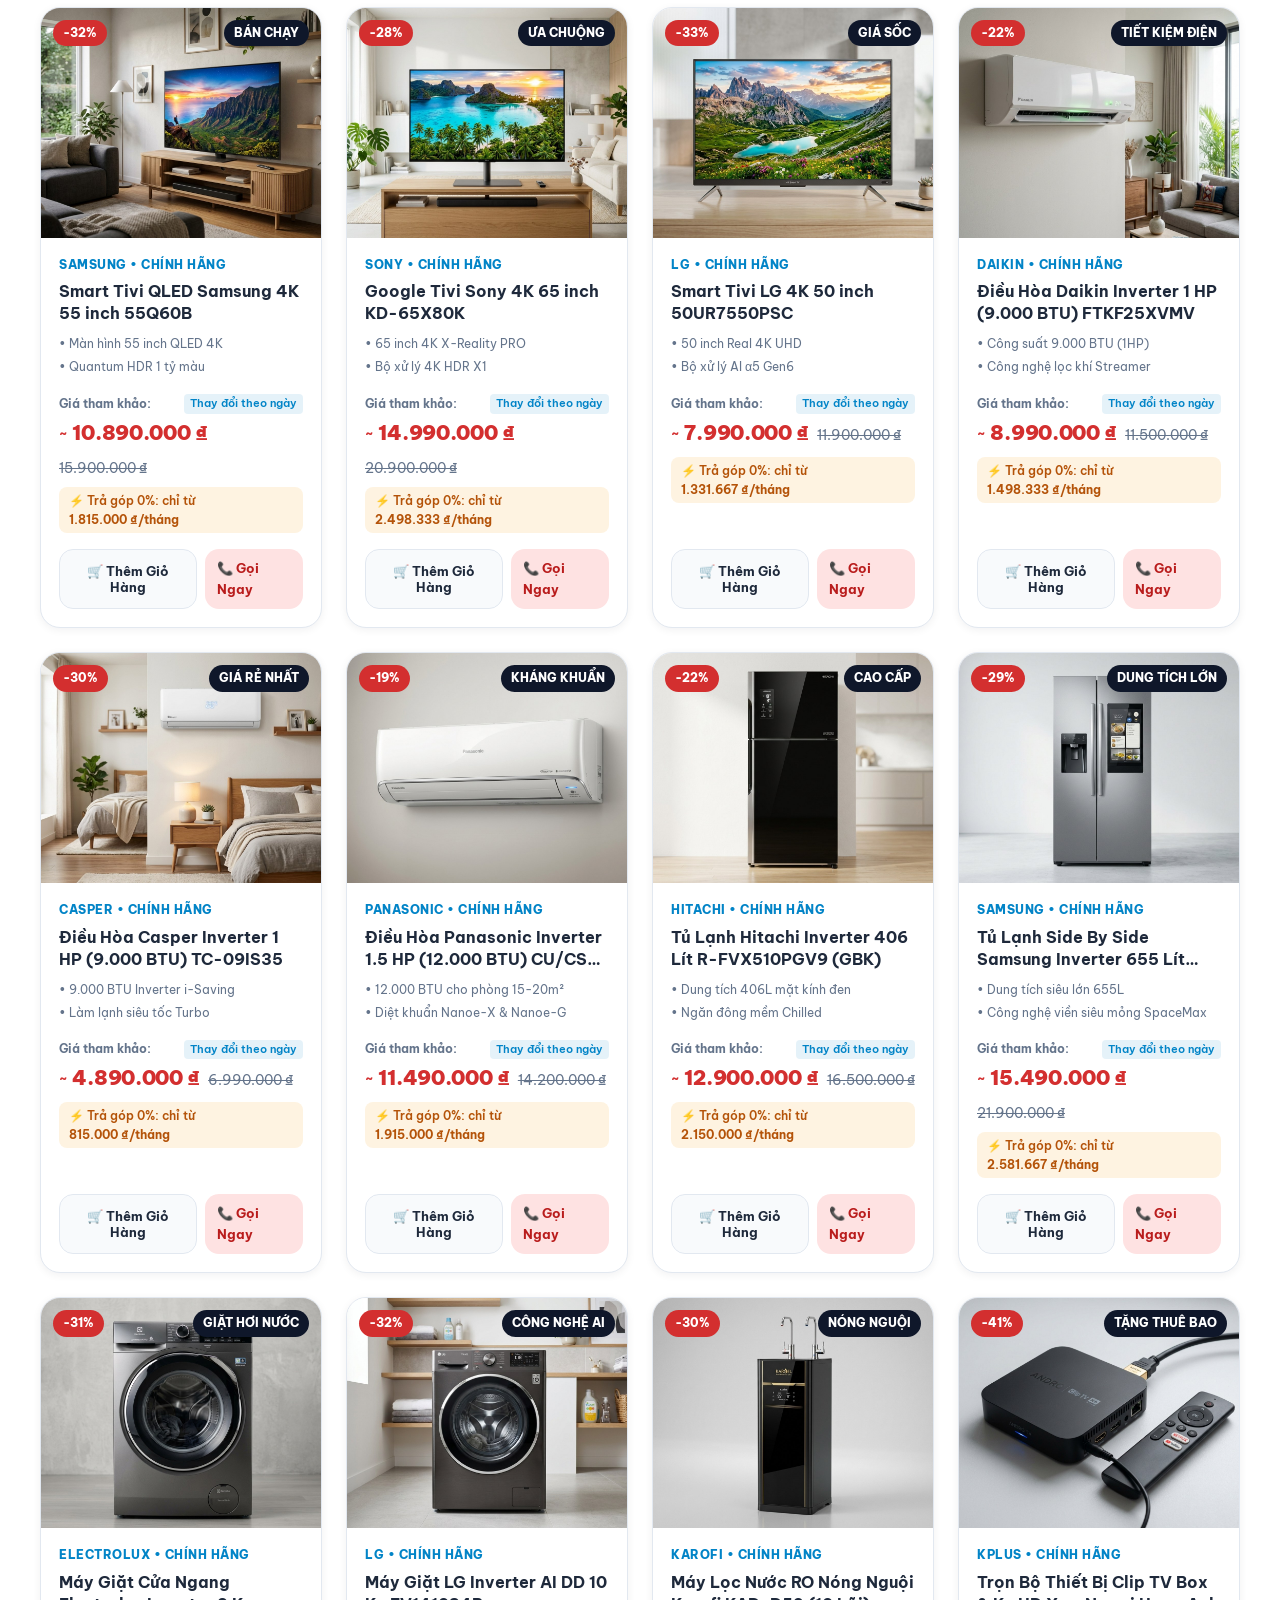
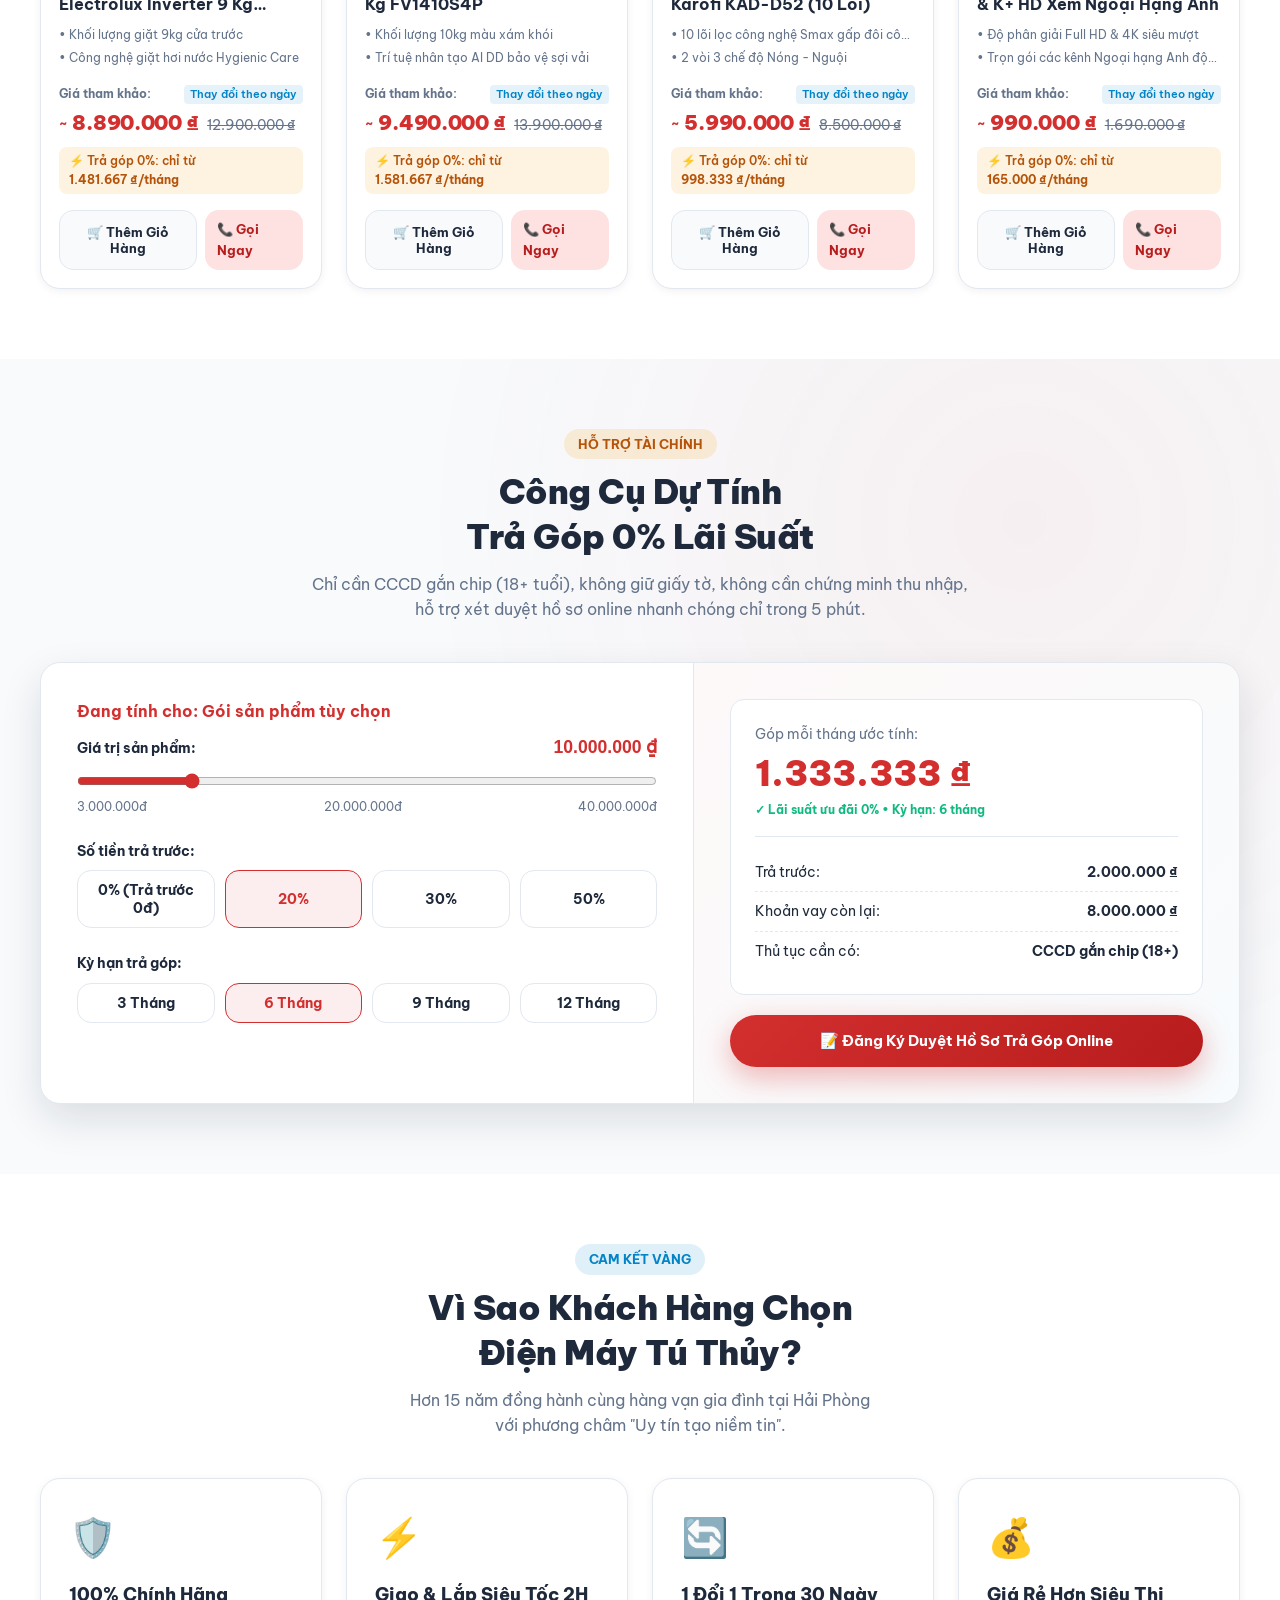
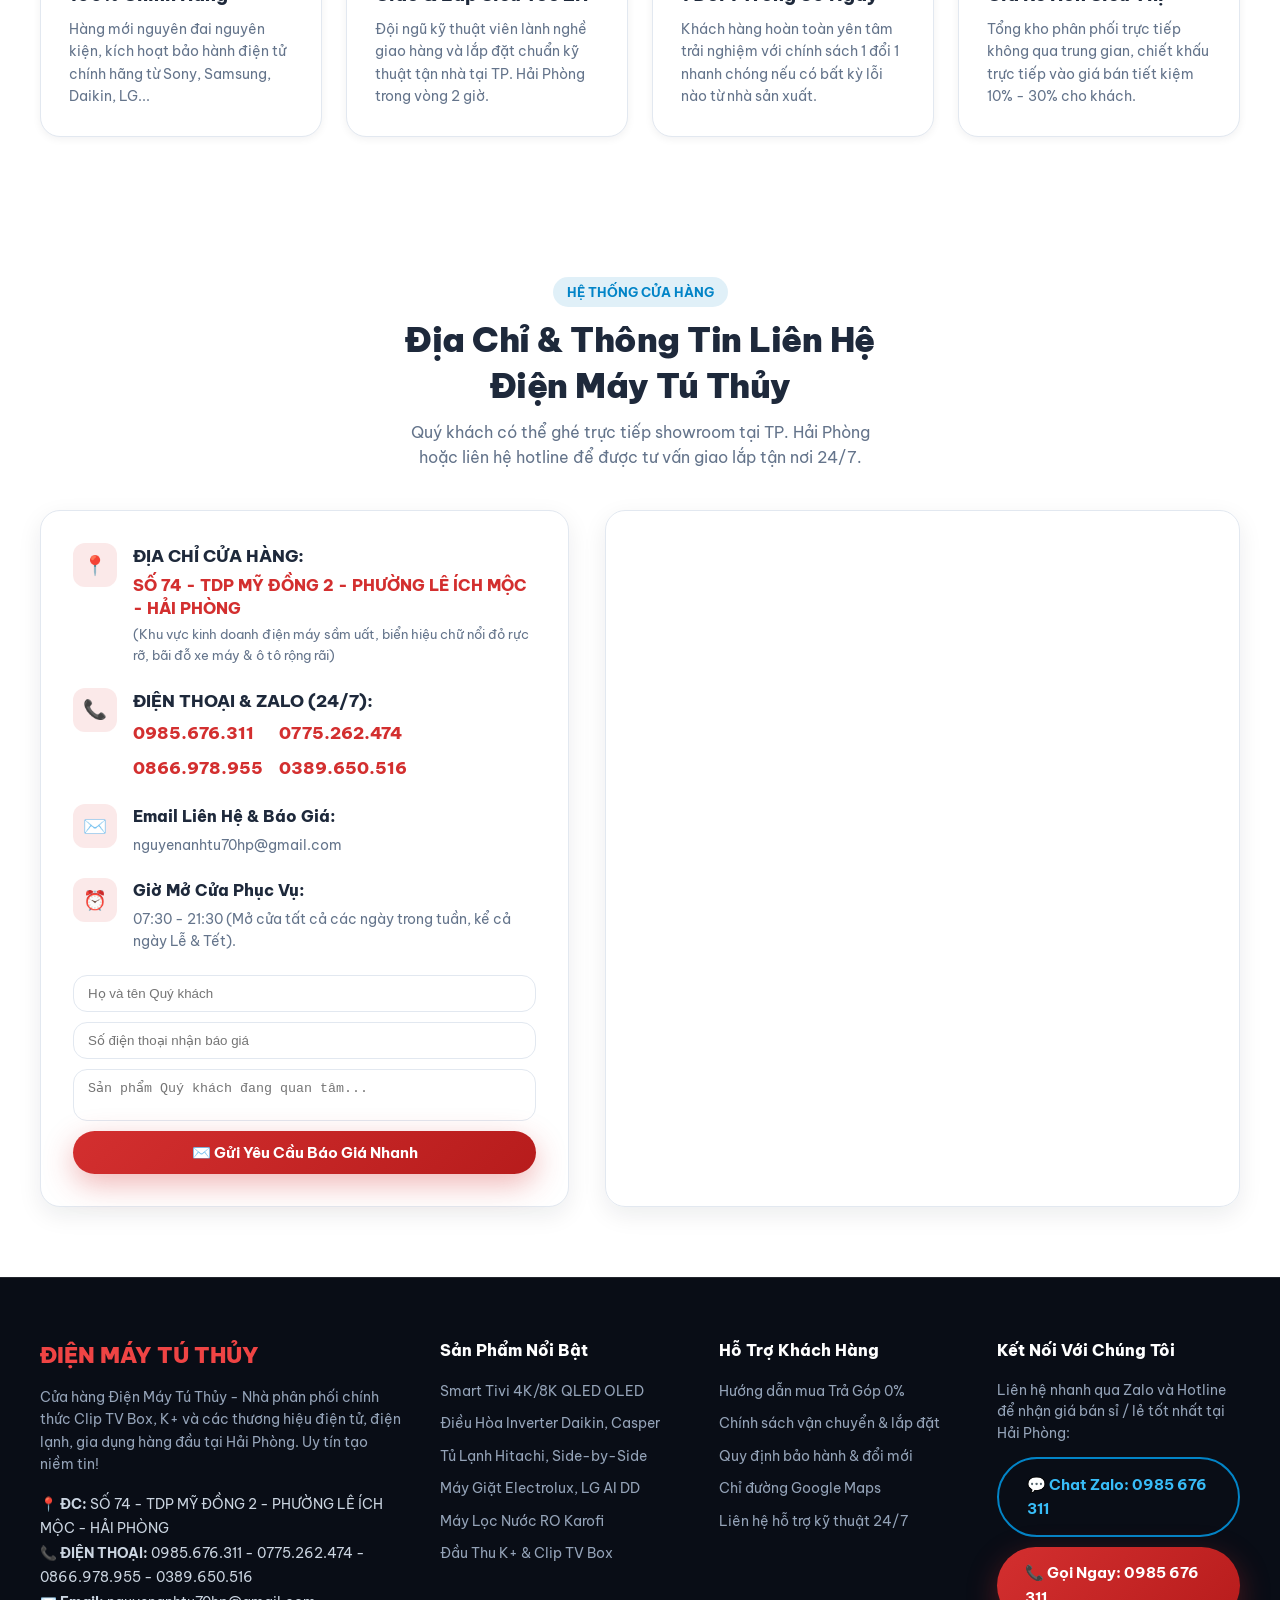
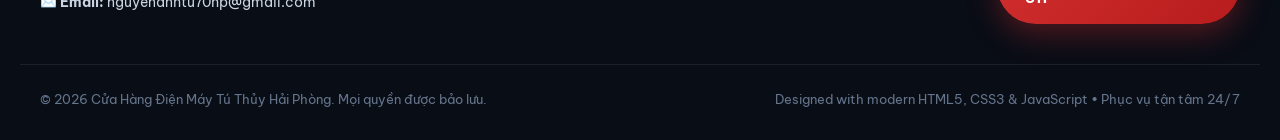
==== commit 186566cd: "fix: Update official store address to Số 74 - TDP Mỹ Đồng 2 - Phường Lê Ích Mộc - Hải Phòng" ====
--- a/index.html
+++ b/index.html
@@ -4,7 +4,7 @@
   <meta charset="UTF-8">
   <meta name="viewport" content="width=device-width, initial-scale=1.0">
   <title>Điện Máy Tú Thủy Hải Phòng | Tivi, Tủ Lạnh, Máy Giặt, Điều Hòa Chính Hãng - Trả Góp 0%</title>
-  <meta name="description" content="Cửa Hàng Điện Máy Tú Thủy - Số 79 Đường 6C, Lê Thánh Tông, Hải Phòng. Tổng đại lý phân phối Tivi, Tủ lạnh, Máy giặt, Điều hòa Casper, Daikin, Samsung, Sony, LG, Panasonic chính hãng, trả góp 0%. Điện thoại: 0985.676.311 - 0775.262.474 - 0866.978.955 - 0389.650.516.">
+  <meta name="description" content="Cửa Hàng Điện Máy Tú Thủy - Số 74 - TDP Mỹ Đồng 2, Phường Lê Ích Mộc, Hải Phòng. Tổng đại lý phân phối Tivi, Tủ lạnh, Máy giặt, Điều hòa Casper, Daikin, Samsung, Sony, LG, Panasonic chính hãng, trả góp 0%. Điện thoại: 0985.676.311 - 0775.262.474 - 0866.978.955 - 0389.650.516.">
   <meta name="keywords" content="Điện máy Tú Thủy, Điện máy Hải Phòng, Tivi Samsung Hải Phòng, Điều hòa Daikin Casper Hải Phòng, Máy giặt Electrolux, Trả góp 0% Hải Phòng, K+ Hải Phòng">
   
   <!-- Canonical & Open Graph -->
@@ -150,7 +150,7 @@
           <span class="hero-overlay-tag">Showroom Mặt Tiền</span>
           <div class="hero-overlay-title">Cửa Hàng Điện Máy Tú Thủy</div>
           <div class="hero-overlay-sub">
-            📍 <strong>ĐC:</strong> SỐ 79 ĐƯỜNG 6C - LÊ THÁNH TÔNG - HẢI PHÒNG<br>
+            📍 <strong>ĐC:</strong> SỐ 74 - TDP MỸ ĐỒNG 2 - PHƯỜNG LÊ ÍCH MỘC - HẢI PHÒNG<br>
             📞 <strong>ĐT:</strong> 0985.676.311 - 0775.262.474 - 0866.978.955 - 0389.650.516
           </div>
         </div>
@@ -441,7 +441,7 @@
             <div>
               <h4 style="font-size:1.05rem; font-weight:800; margin-bottom:4px; color:var(--text-main);">ĐỊA CHỈ CỬA HÀNG:</h4>
               <p style="color:var(--brand-red); font-weight:800; font-size:1.02rem; line-height:1.4;">
-                SỐ 79 ĐƯỜNG 6C - LÊ THÁNH TÔNG - HẢI PHÒNG
+                SỐ 74 - TDP MỸ ĐỒNG 2 - PHƯỜNG LÊ ÍCH MỘC - HẢI PHÒNG
               </p>
               <p style="color:var(--text-muted); font-size:0.82rem; margin-top:4px;">
                 (Khu vực kinh doanh điện máy sầm uất, biển hiệu chữ nổi đỏ rực rỡ, bãi đỗ xe máy & ô tô rộng rãi)
@@ -560,7 +560,7 @@
           Cửa hàng Điện Máy Tú Thủy - Nhà phân phối chính thức Clip TV Box, K+ và các thương hiệu điện tử, điện lạnh, gia dụng hàng đầu tại Hải Phòng. Uy tín tạo niềm tin!
         </p>
         <div style="font-size:0.85rem; color:#cbd5e1; line-height:1.8;">
-          📍 <strong>ĐC:</strong> SỐ 79 ĐƯỜNG 6C - LÊ THÁNH TÔNG - HẢI PHÒNG<br>
+          📍 <strong>ĐC:</strong> SỐ 74 - TDP MỸ ĐỒNG 2 - PHƯỜNG LÊ ÍCH MỘC - HẢI PHÒNG<br>
           📞 <strong>ĐIỆN THOẠI:</strong> 0985.676.311 - 0775.262.474 - 0866.978.955 - 0389.650.516<br>
           ✉️ <strong>Email:</strong> nguyenanhtu70hp@gmail.com
         </div>
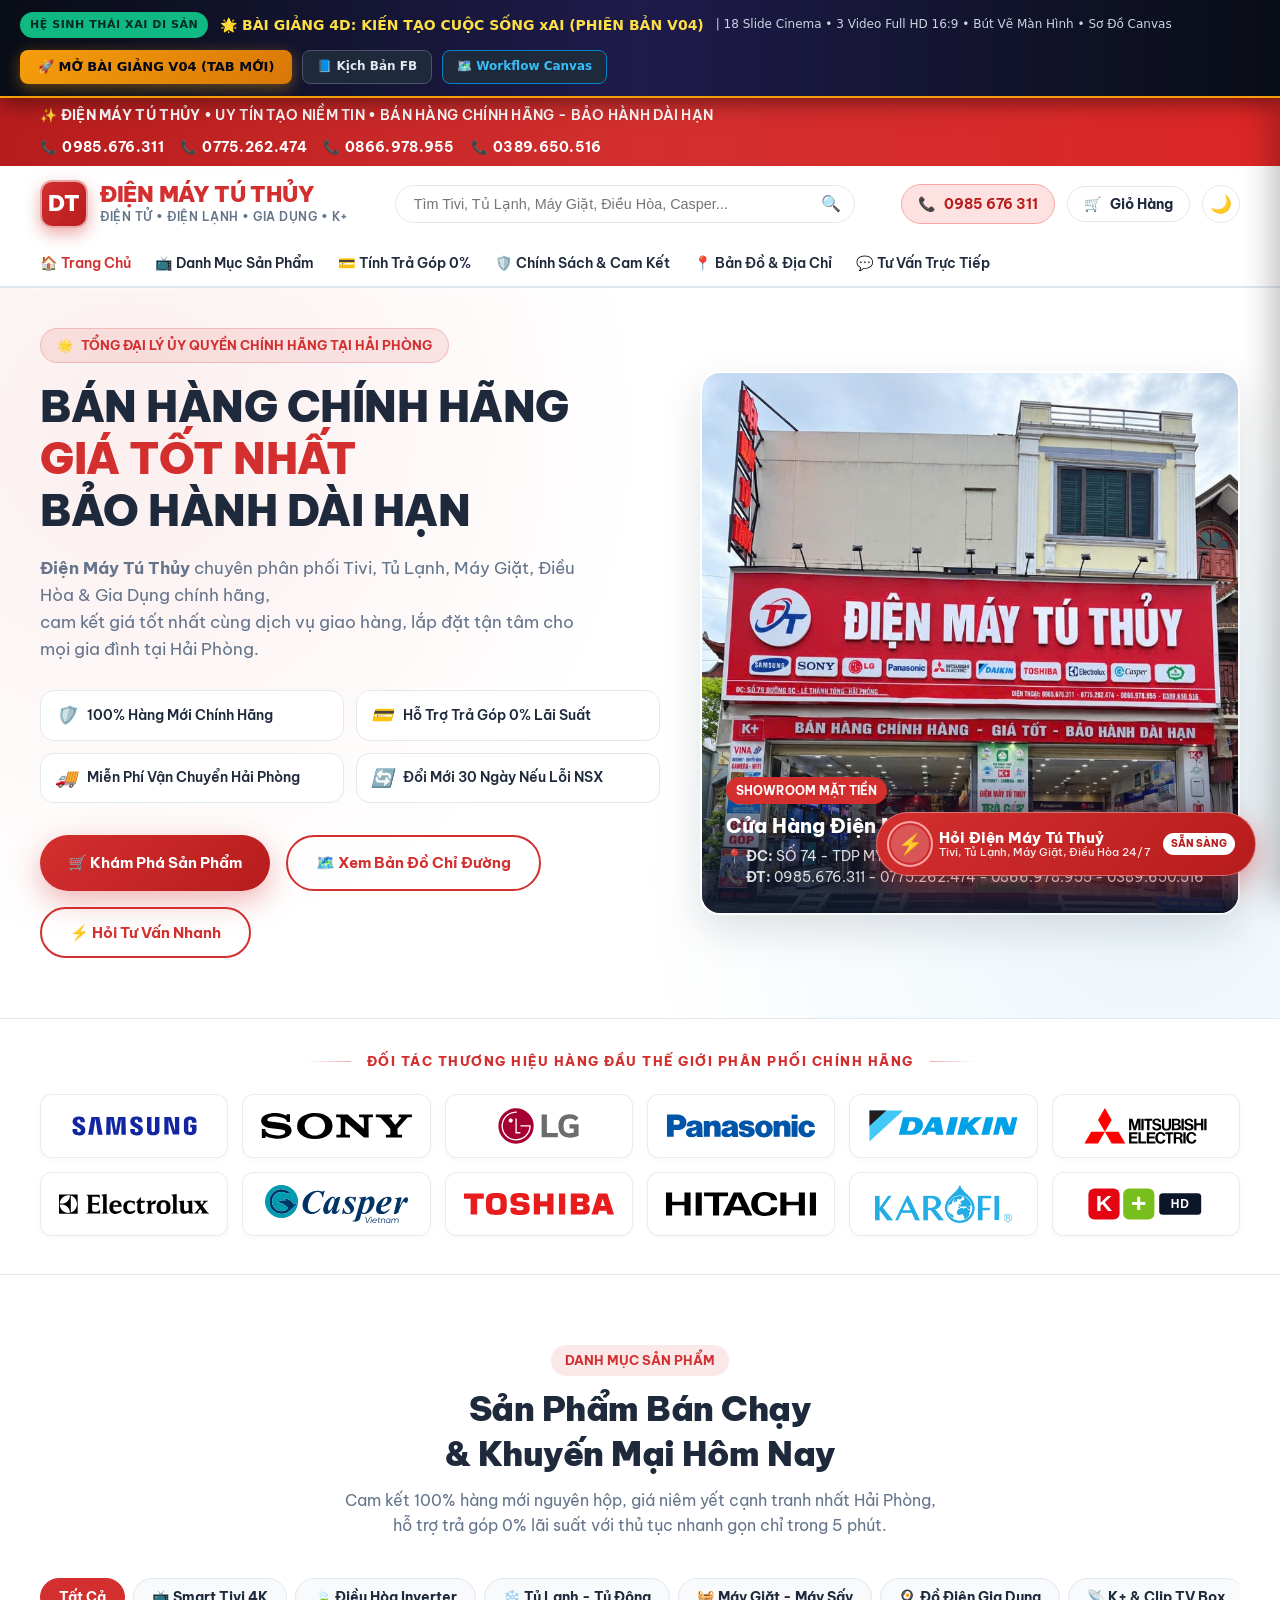
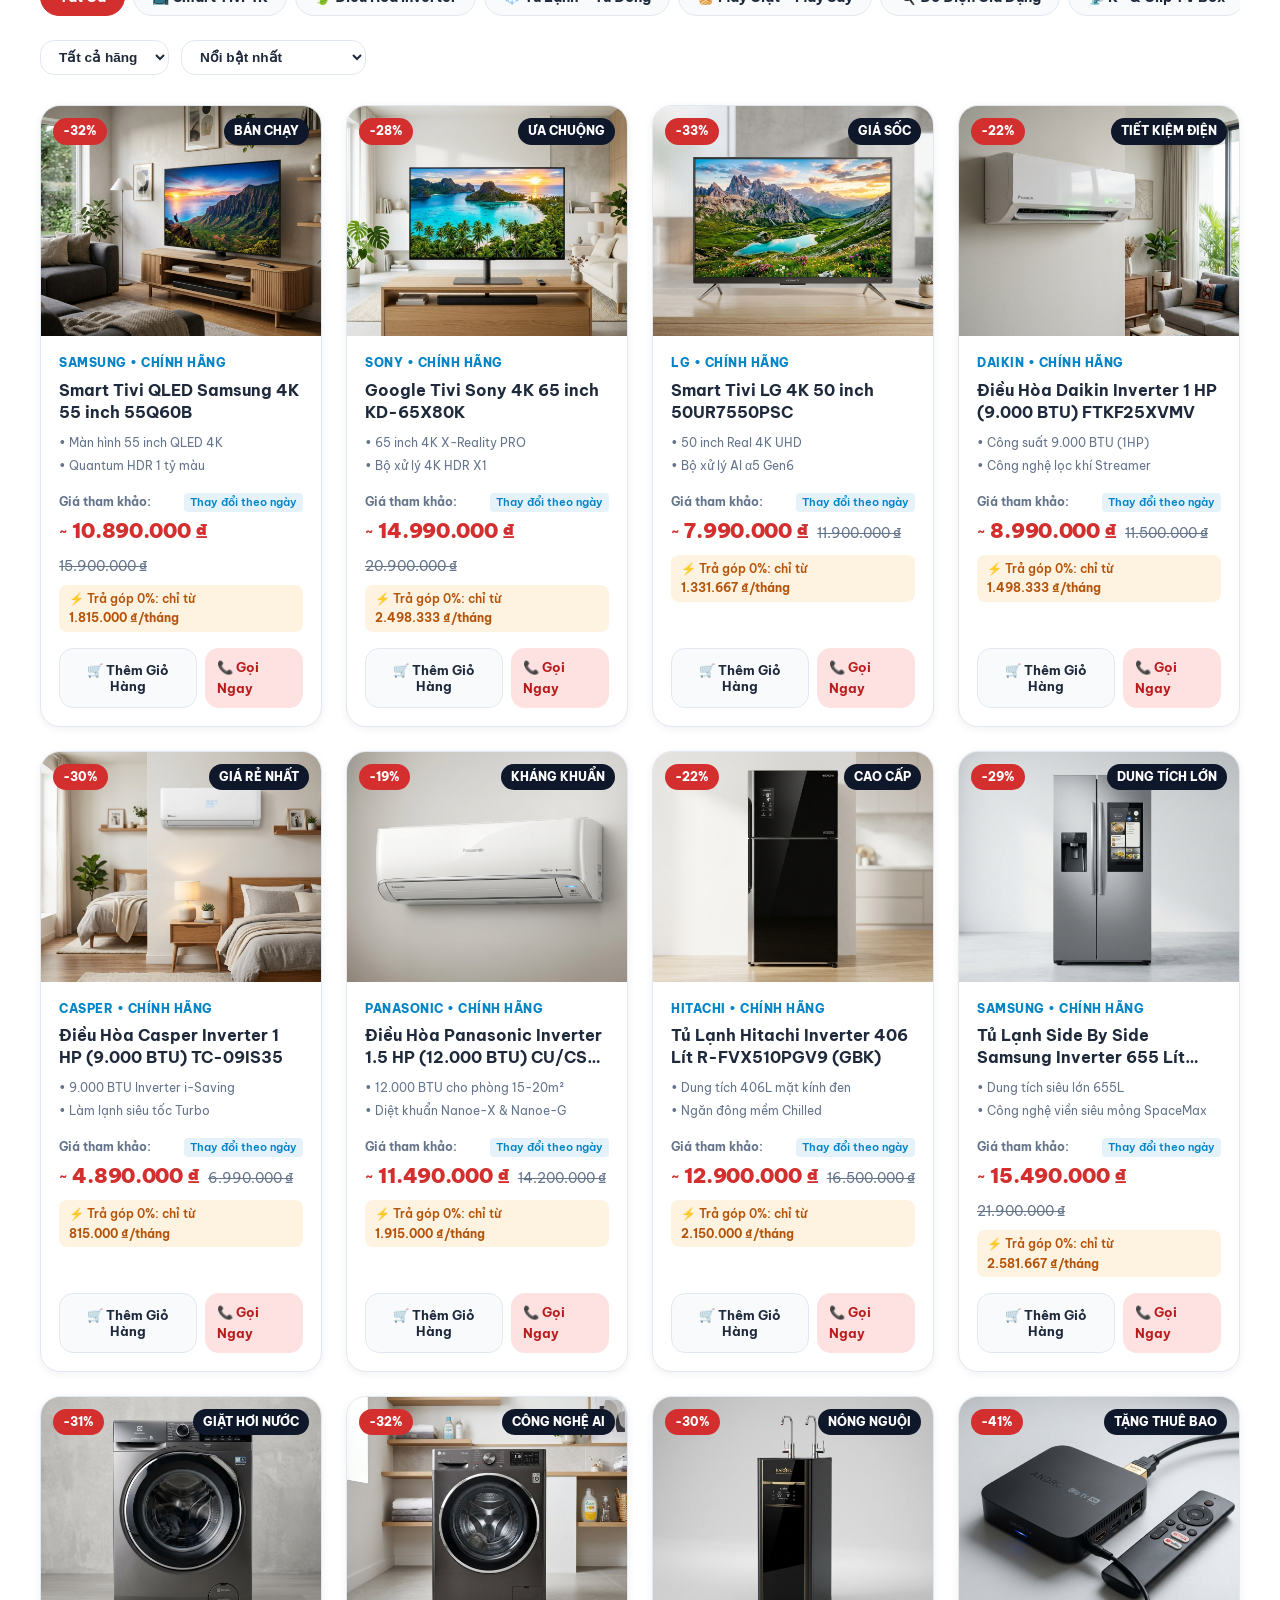
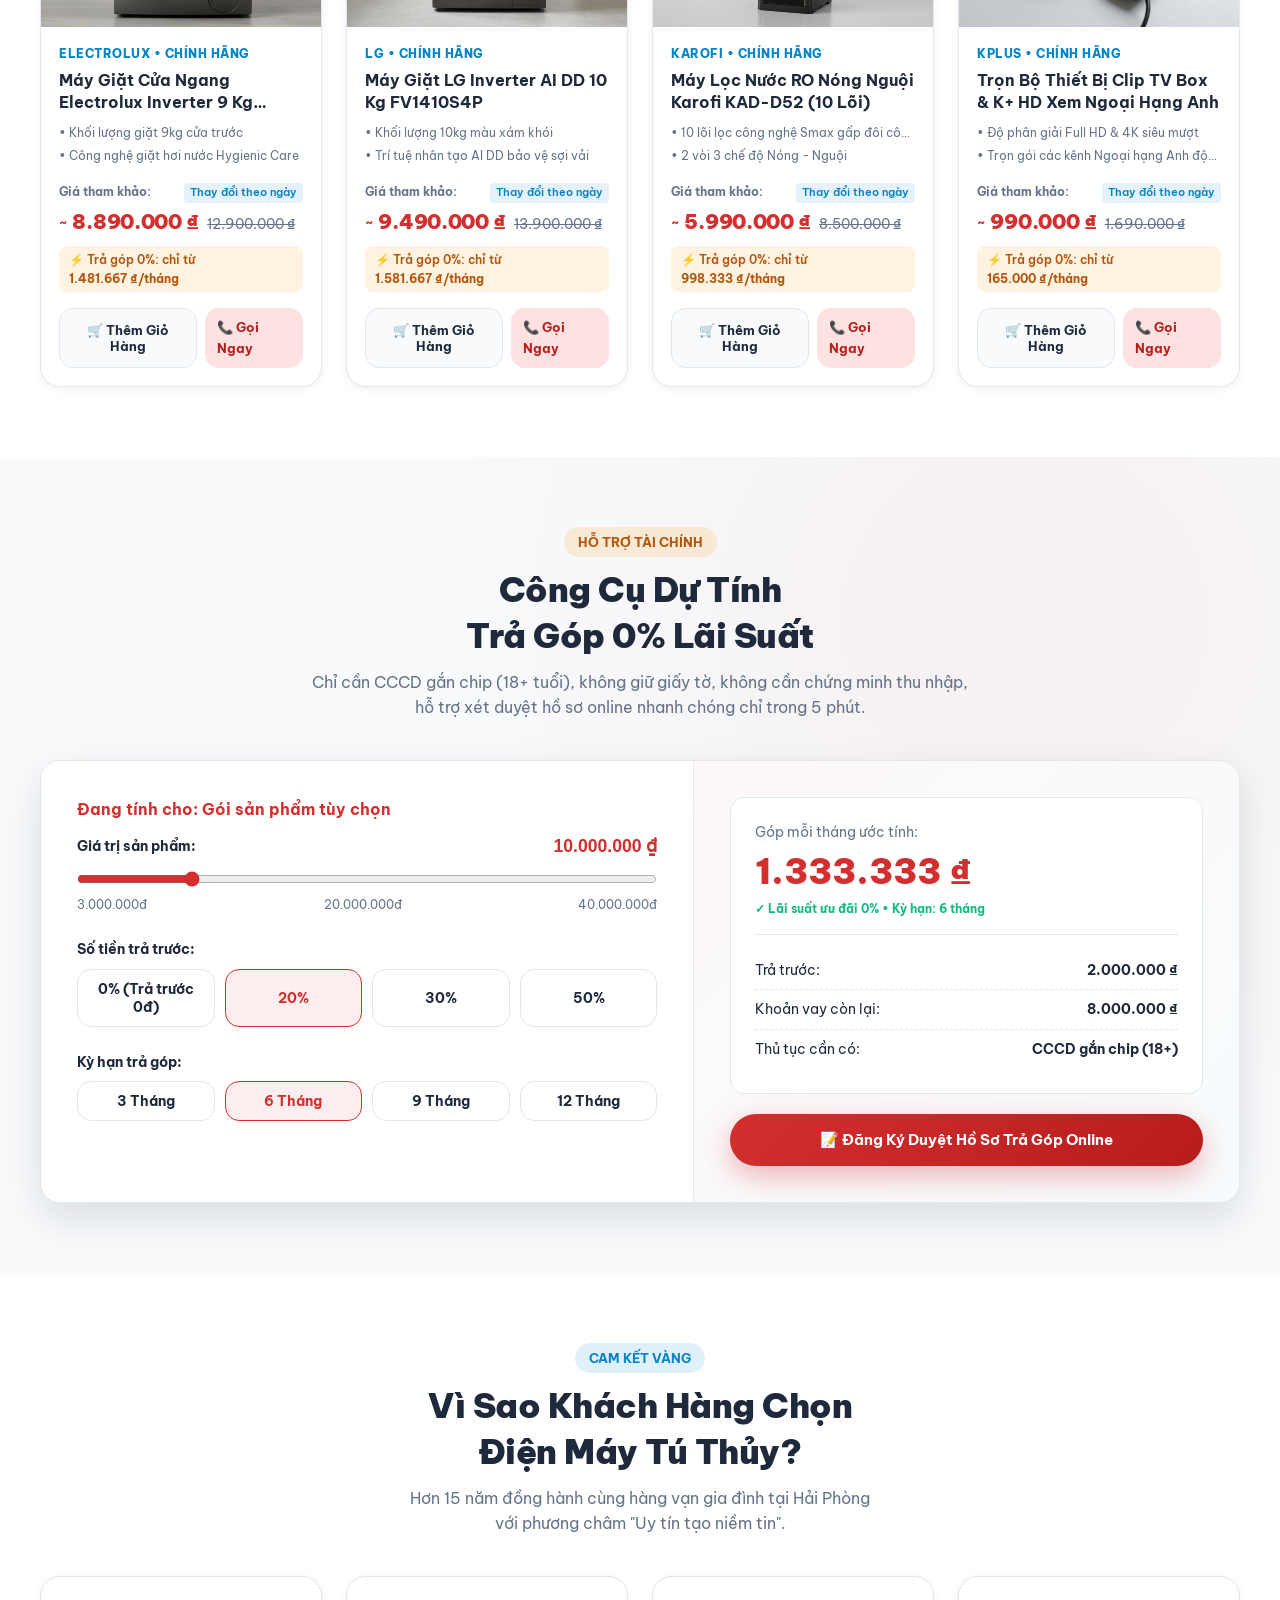
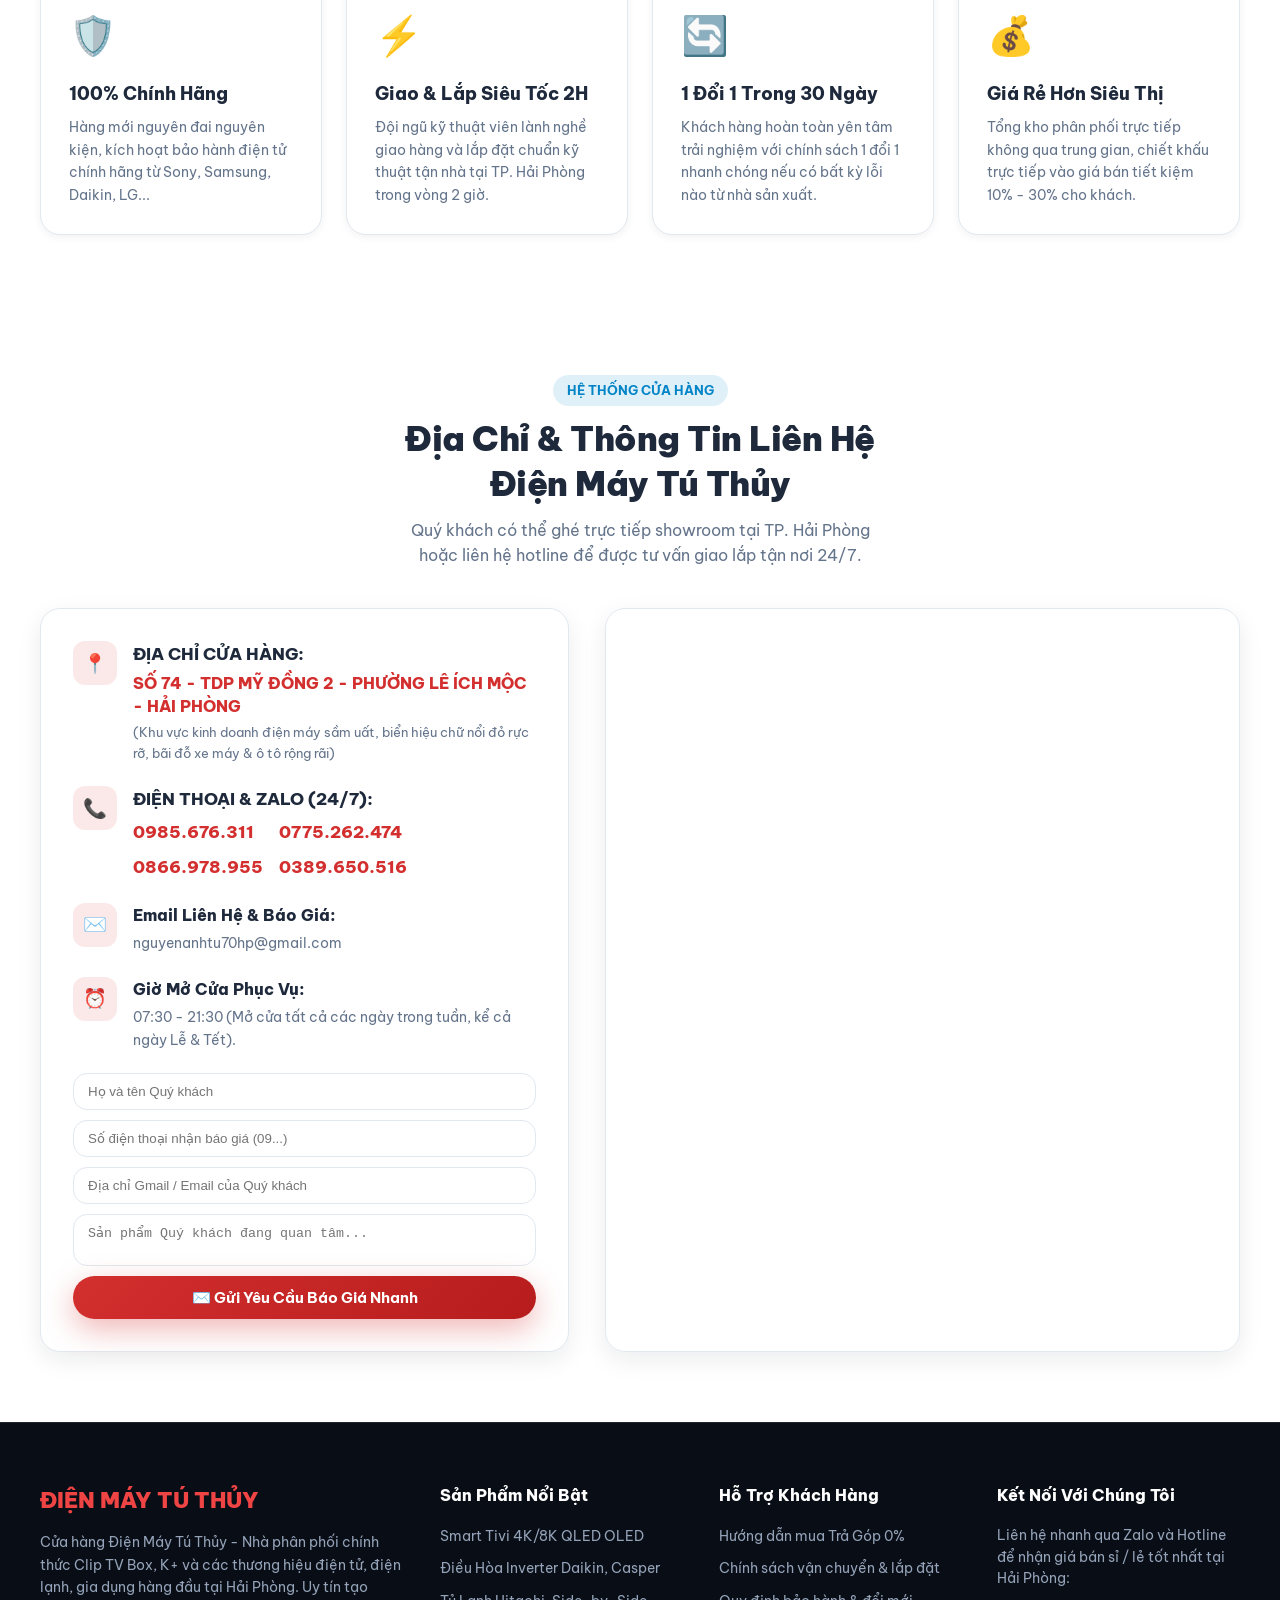
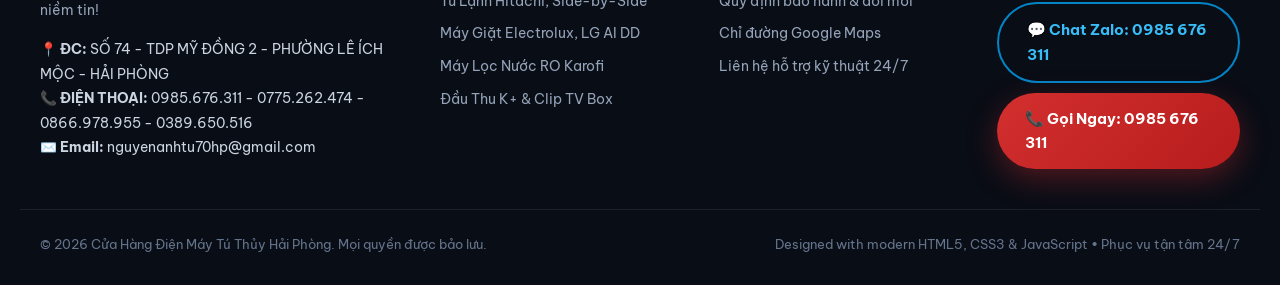
==== commit e426d859: "feat(ktcs-v04): publish 18-slide interactive deck, 3 cinema 16:9 videos, canvas workflow, and facebo" ====
--- a/index.html
+++ b/index.html
@@ -24,6 +24,28 @@
 <body>
 
   <!-- ===================================================================
+       0. PREMIER EDUCATIONAL SHOWCASE: KIẾN TẠO CUỘC SỐNG xAI (V04)
+       =================================================================== -->
+  <div style="background: linear-gradient(90deg, #090d16 0%, #1e1b4b 50%, #090d16 100%); border-bottom: 2px solid #f59e0b; padding: 12px 20px; color: #fff; font-family: system-ui, -apple-system, sans-serif; display: flex; align-items: center; justify-content: space-between; flex-wrap: wrap; gap: 12px; z-index: 99999; position: relative; box-shadow: 0 4px 20px rgba(0,0,0,0.5);">
+    <div style="display: flex; align-items: center; gap: 12px;">
+      <span style="background: #10b981; color: #022c22; font-size: 11px; font-weight: 800; padding: 4px 10px; border-radius: 9999px; text-transform: uppercase; letter-spacing: 0.05em; display: inline-block;">HỆ SINH THÁI xAI DI SẢN</span>
+      <span style="font-size: 14px; font-weight: 800; color: #fde047;">🌟 BÀI GIẢNG 4D: KIẾN TẠO CUỘC SỐNG xAI (PHIÊN BẢN V04)</span>
+      <span style="font-size: 12px; color: #cbd5e1;">| 18 Slide Cinema • 3 Video Full HD 16:9 • Bút Vẽ Màn Hình • Sơ Đồ Canvas</span>
+    </div>
+    <div style="display: flex; align-items: center; gap: 10px; flex-wrap: wrap;">
+      <a href="ktcs-thong-diep-gia-tri-di-san-4d-v04.html" target="_blank" style="background: linear-gradient(135deg, #f59e0b, #d97706); color: #020617; font-weight: 800; font-size: 13px; padding: 7px 18px; border-radius: 8px; text-decoration: none; box-shadow: 0 4px 15px rgba(245, 158, 11, 0.4); display: inline-flex; align-items: center; gap: 6px;">
+        🚀 MỞ BÀI GIẢNG V04 (TAB MỚI)
+      </a>
+      <a href="Facebook_Kit_TuanTuTe_V04.md" target="_blank" style="background: #1e293b; color: #e2e8f0; font-weight: 600; font-size: 12px; padding: 6px 14px; border-radius: 8px; text-decoration: none; border: 1px solid #475569;">
+        📘 Kịch Bản FB
+      </a>
+      <a href="KTCS_Master_Workflow_V04.canvas" target="_blank" style="background: #1e293b; color: #38bdf8; font-weight: 600; font-size: 12px; padding: 6px 14px; border-radius: 8px; text-decoration: none; border: 1px solid #0284c7;">
+        🗺️ Workflow Canvas
+      </a>
+    </div>
+  </div>
+
+  <!-- ===================================================================
        1. TOP ANNOUNCEMENT BAR
        =================================================================== -->
   <div class="top-notice-bar">
@@ -484,7 +506,8 @@
 
           <form id="mainContactForm" style="margin-top:20px; display:flex; flex-direction:column; gap:10px;">
             <input type="text" id="contactName" placeholder="Họ và tên Quý khách" required style="padding:10px 14px; border-radius:var(--radius-md); border:1.5px solid var(--border-color); background:var(--bg-surface); color:var(--text-main);">
-            <input type="tel" id="contactPhone" placeholder="Số điện thoại nhận báo giá" required style="padding:10px 14px; border-radius:var(--radius-md); border:1.5px solid var(--border-color); background:var(--bg-surface); color:var(--text-main);">
+            <input type="tel" id="contactPhone" placeholder="Số điện thoại nhận báo giá (09...)" required style="padding:10px 14px; border-radius:var(--radius-md); border:1.5px solid var(--border-color); background:var(--bg-surface); color:var(--text-main);">
+            <input type="email" id="contactEmail" placeholder="Địa chỉ Gmail / Email của Quý khách" style="padding:10px 14px; border-radius:var(--radius-md); border:1.5px solid var(--border-color); background:var(--bg-surface); color:var(--text-main);">
             <textarea id="contactMsg" rows="2" placeholder="Sản phẩm Quý khách đang quan tâm..." style="padding:10px 14px; border-radius:var(--radius-md); border:1.5px solid var(--border-color); background:var(--bg-surface); color:var(--text-main); resize:none;"></textarea>
             <button type="submit" class="btn btn-primary" style="width:100%; padding:12px;">
               <span>✉️ Gửi Yêu Cầu Báo Giá Nhanh</span>
@@ -611,6 +634,7 @@
        13. JAVASCRIPT MODULES
        =================================================================== -->
   
+  <script src="js/lead-collector.js"></script>
   <script src="js/app.js"></script>
   <script src="js/ai-assistant.js"></script>
 </body>
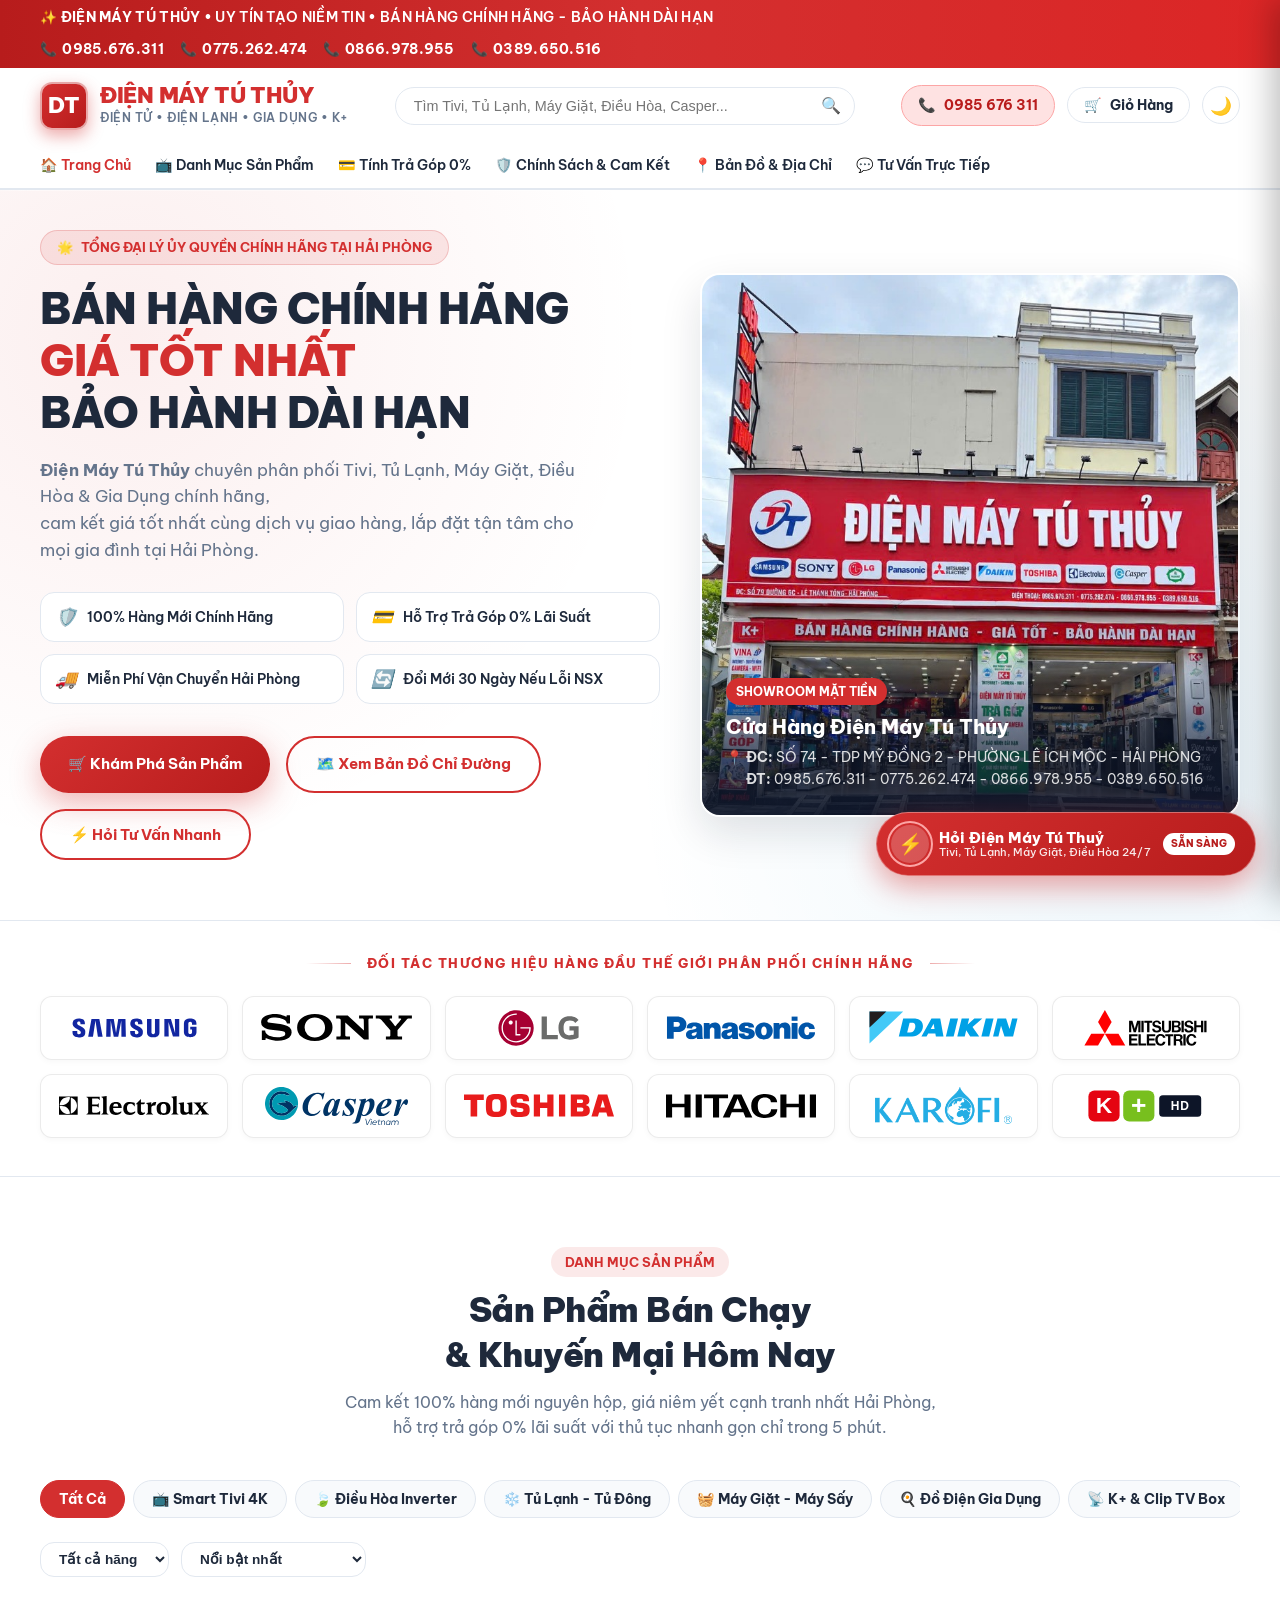
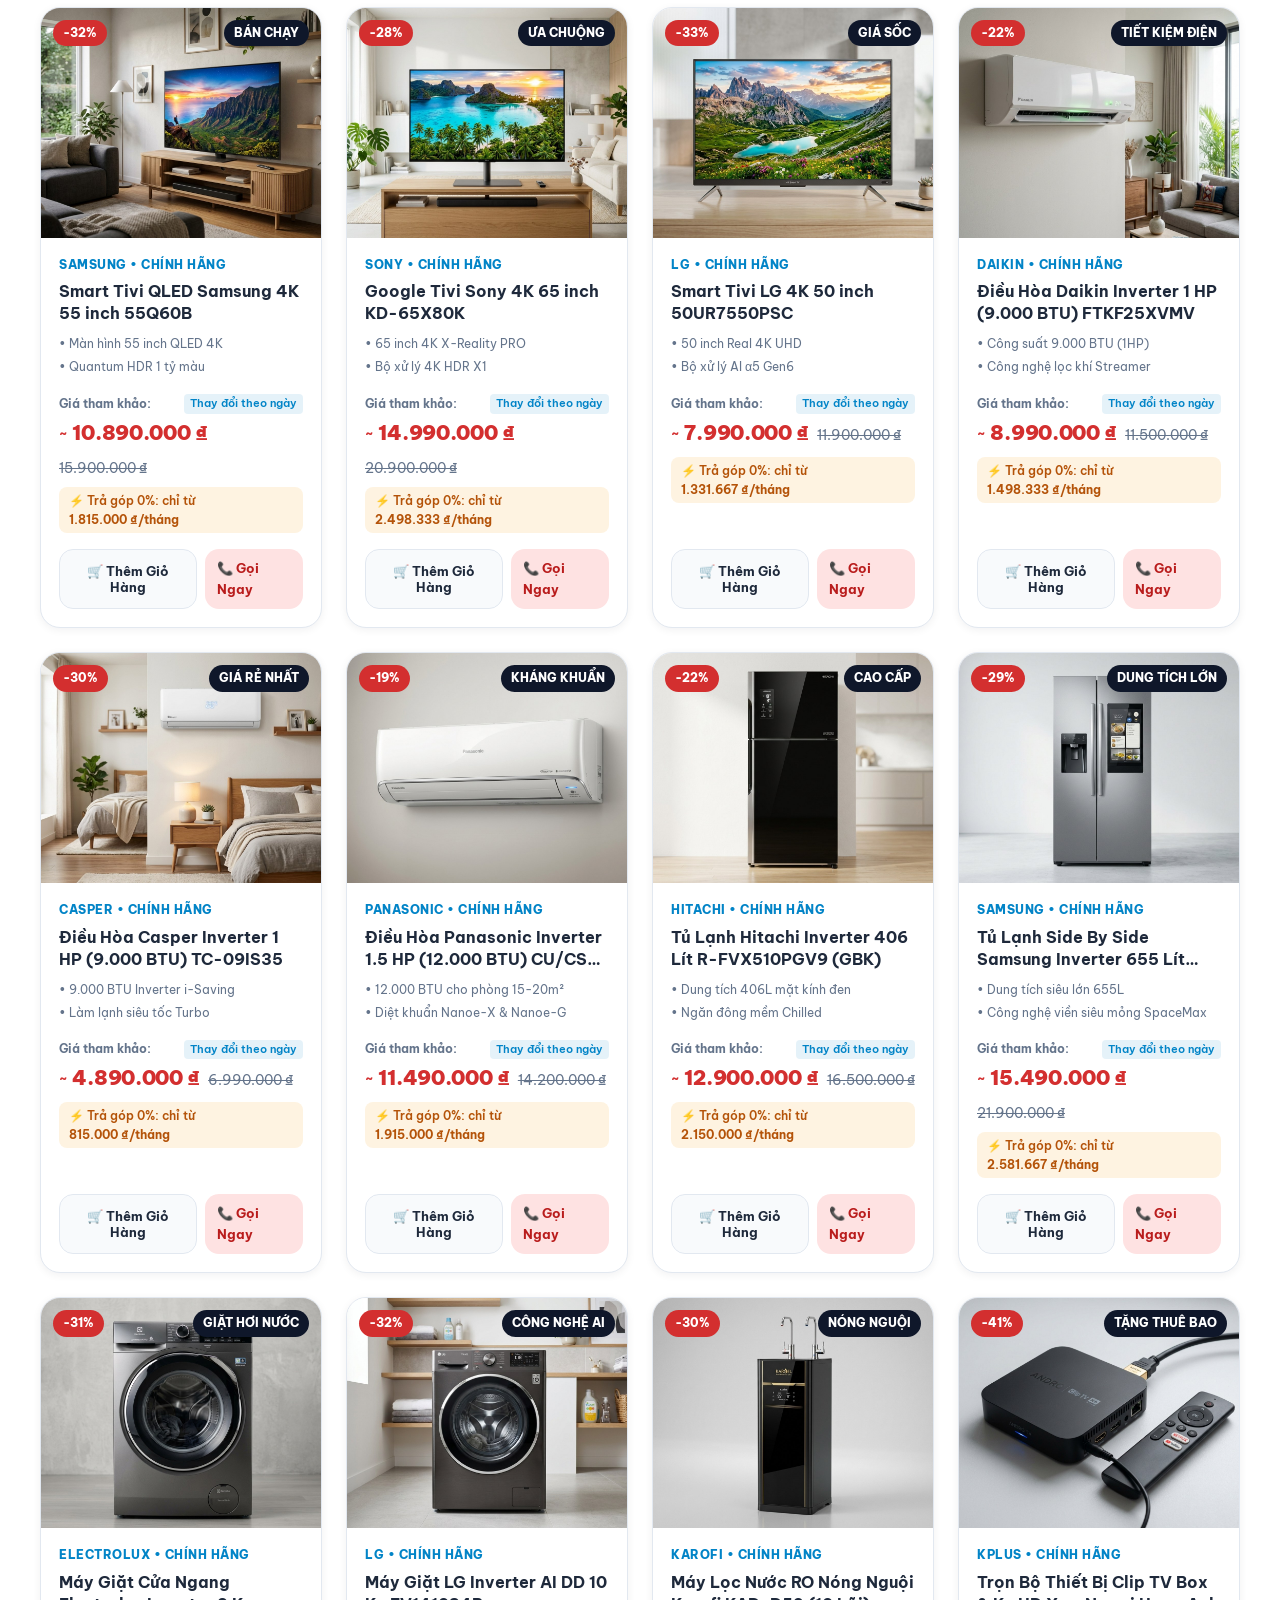
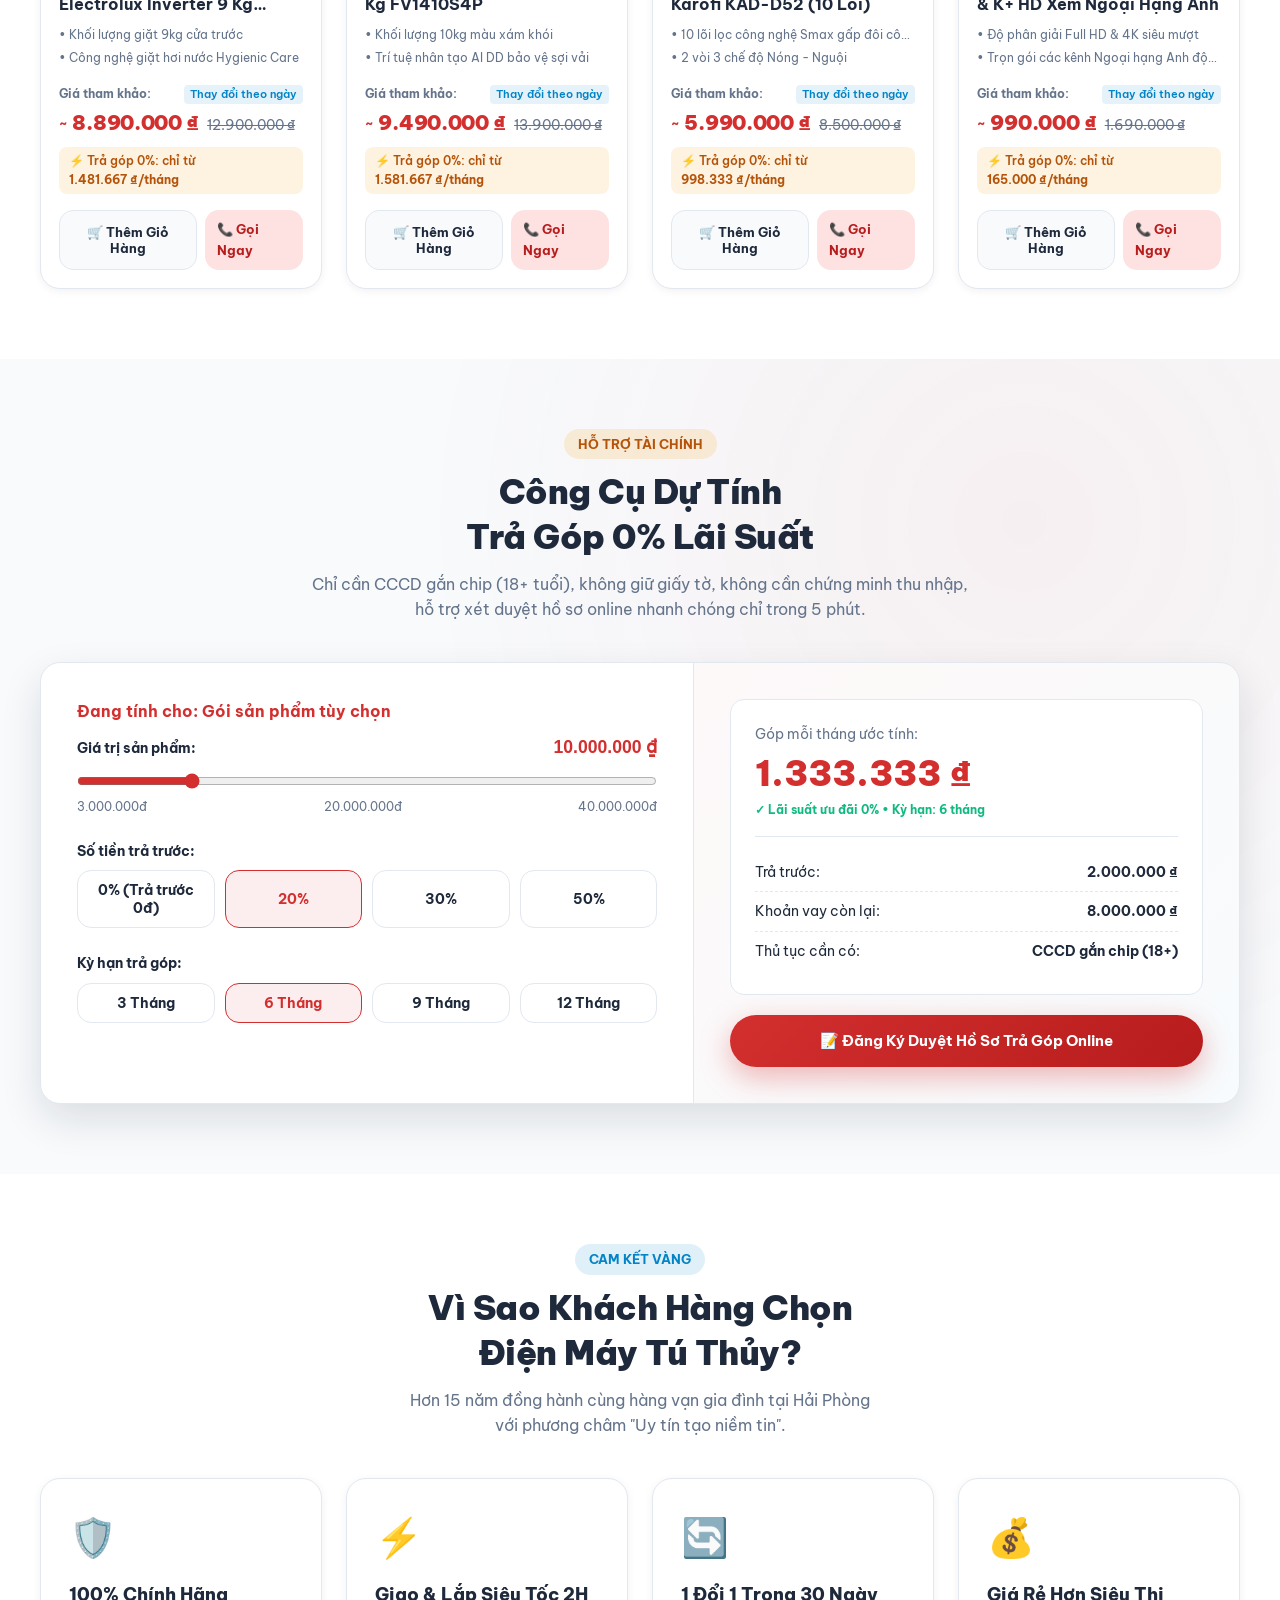
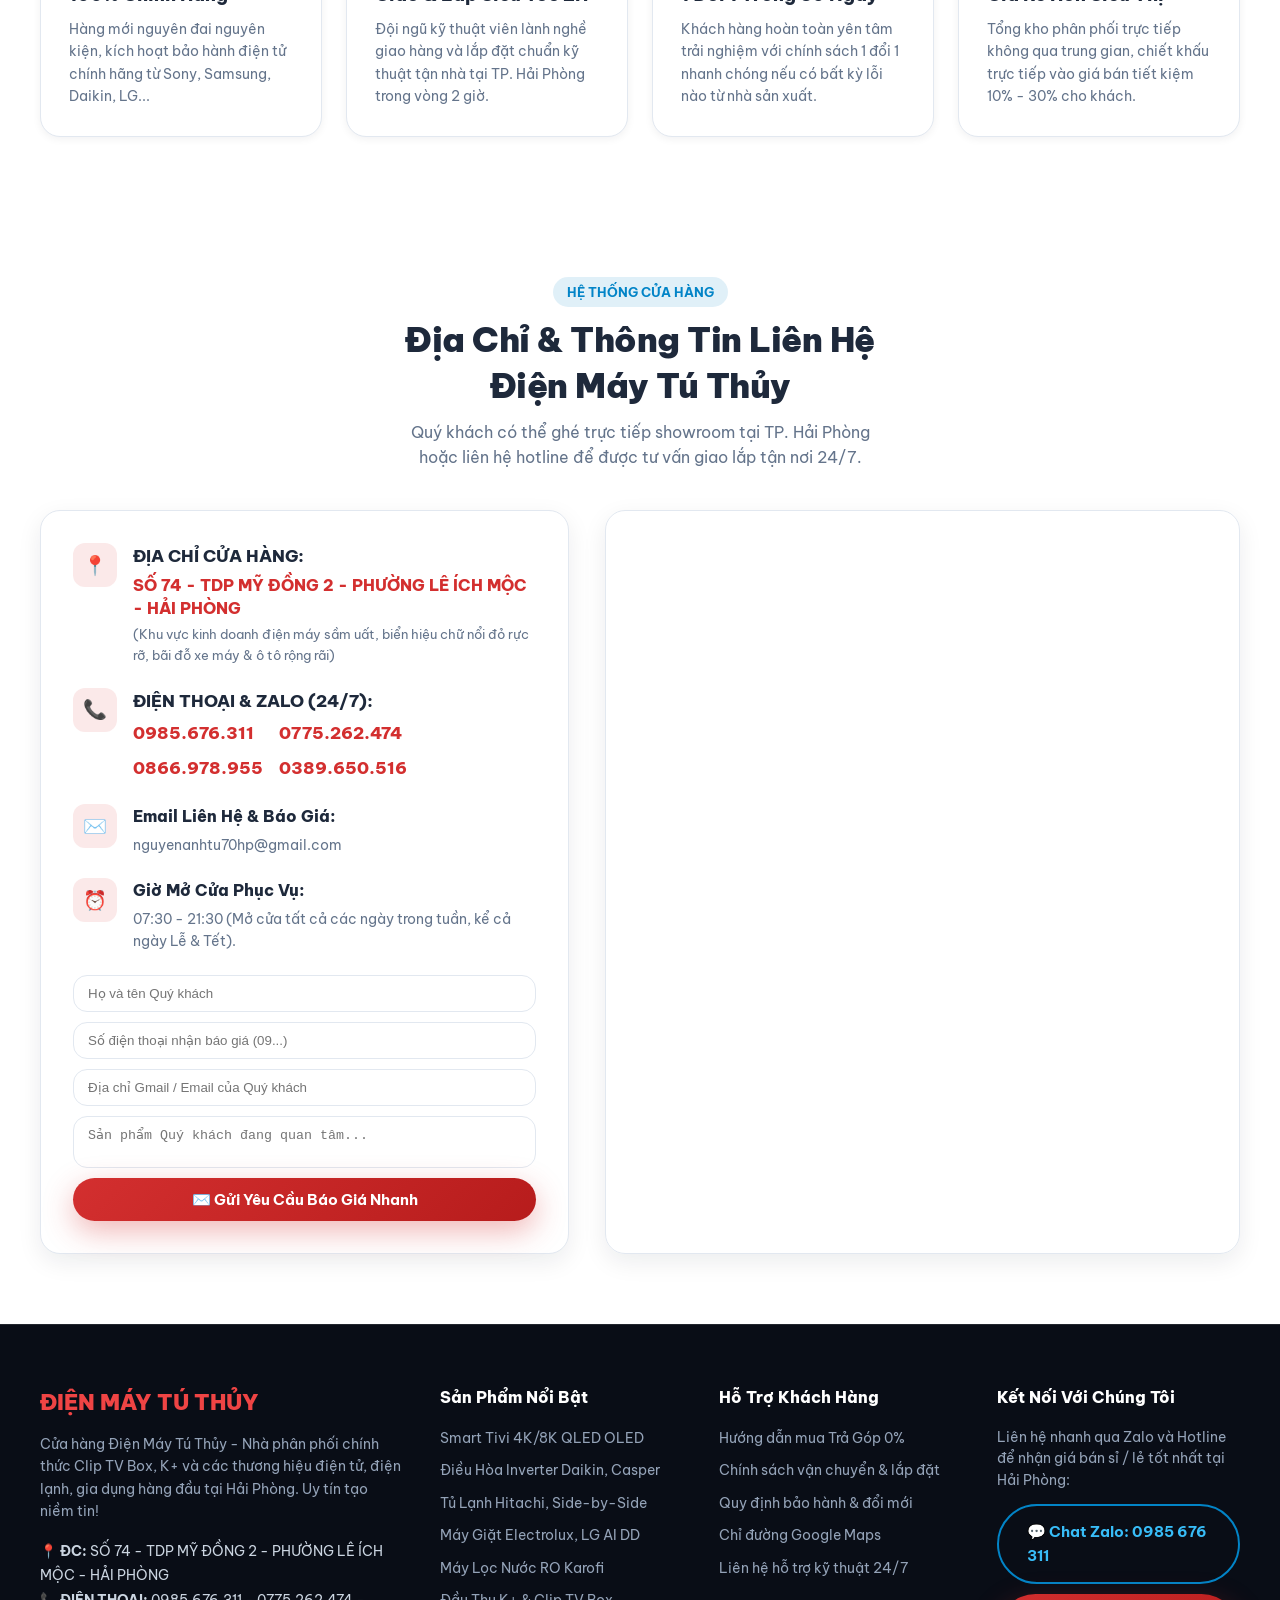
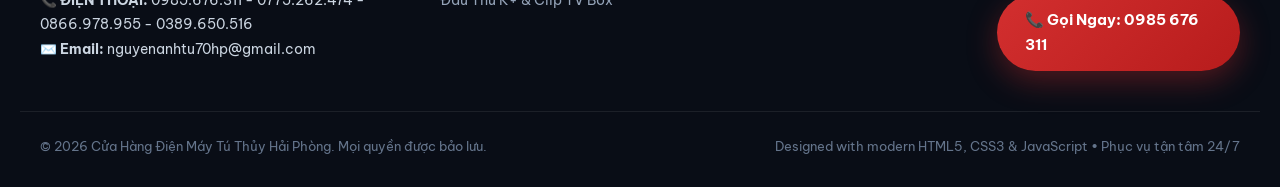
==== commit 9c564454: "revert(ktcs): clean main branch of dienmaytuthuy.shop, move all training materials to branch Dao-Tao" ====
--- a/index.html
+++ b/index.html
@@ -24,28 +24,6 @@
 <body>
 
   <!-- ===================================================================
-       0. PREMIER EDUCATIONAL SHOWCASE: KIẾN TẠO CUỘC SỐNG xAI (V04)
-       =================================================================== -->
-  <div style="background: linear-gradient(90deg, #090d16 0%, #1e1b4b 50%, #090d16 100%); border-bottom: 2px solid #f59e0b; padding: 12px 20px; color: #fff; font-family: system-ui, -apple-system, sans-serif; display: flex; align-items: center; justify-content: space-between; flex-wrap: wrap; gap: 12px; z-index: 99999; position: relative; box-shadow: 0 4px 20px rgba(0,0,0,0.5);">
-    <div style="display: flex; align-items: center; gap: 12px;">
-      <span style="background: #10b981; color: #022c22; font-size: 11px; font-weight: 800; padding: 4px 10px; border-radius: 9999px; text-transform: uppercase; letter-spacing: 0.05em; display: inline-block;">HỆ SINH THÁI xAI DI SẢN</span>
-      <span style="font-size: 14px; font-weight: 800; color: #fde047;">🌟 BÀI GIẢNG 4D: KIẾN TẠO CUỘC SỐNG xAI (PHIÊN BẢN V04)</span>
-      <span style="font-size: 12px; color: #cbd5e1;">| 18 Slide Cinema • 3 Video Full HD 16:9 • Bút Vẽ Màn Hình • Sơ Đồ Canvas</span>
-    </div>
-    <div style="display: flex; align-items: center; gap: 10px; flex-wrap: wrap;">
-      <a href="ktcs-thong-diep-gia-tri-di-san-4d-v04.html" target="_blank" style="background: linear-gradient(135deg, #f59e0b, #d97706); color: #020617; font-weight: 800; font-size: 13px; padding: 7px 18px; border-radius: 8px; text-decoration: none; box-shadow: 0 4px 15px rgba(245, 158, 11, 0.4); display: inline-flex; align-items: center; gap: 6px;">
-        🚀 MỞ BÀI GIẢNG V04 (TAB MỚI)
-      </a>
-      <a href="Facebook_Kit_TuanTuTe_V04.md" target="_blank" style="background: #1e293b; color: #e2e8f0; font-weight: 600; font-size: 12px; padding: 6px 14px; border-radius: 8px; text-decoration: none; border: 1px solid #475569;">
-        📘 Kịch Bản FB
-      </a>
-      <a href="KTCS_Master_Workflow_V04.canvas" target="_blank" style="background: #1e293b; color: #38bdf8; font-weight: 600; font-size: 12px; padding: 6px 14px; border-radius: 8px; text-decoration: none; border: 1px solid #0284c7;">
-        🗺️ Workflow Canvas
-      </a>
-    </div>
-  </div>
-
-  <!-- ===================================================================
        1. TOP ANNOUNCEMENT BAR
        =================================================================== -->
   <div class="top-notice-bar">
